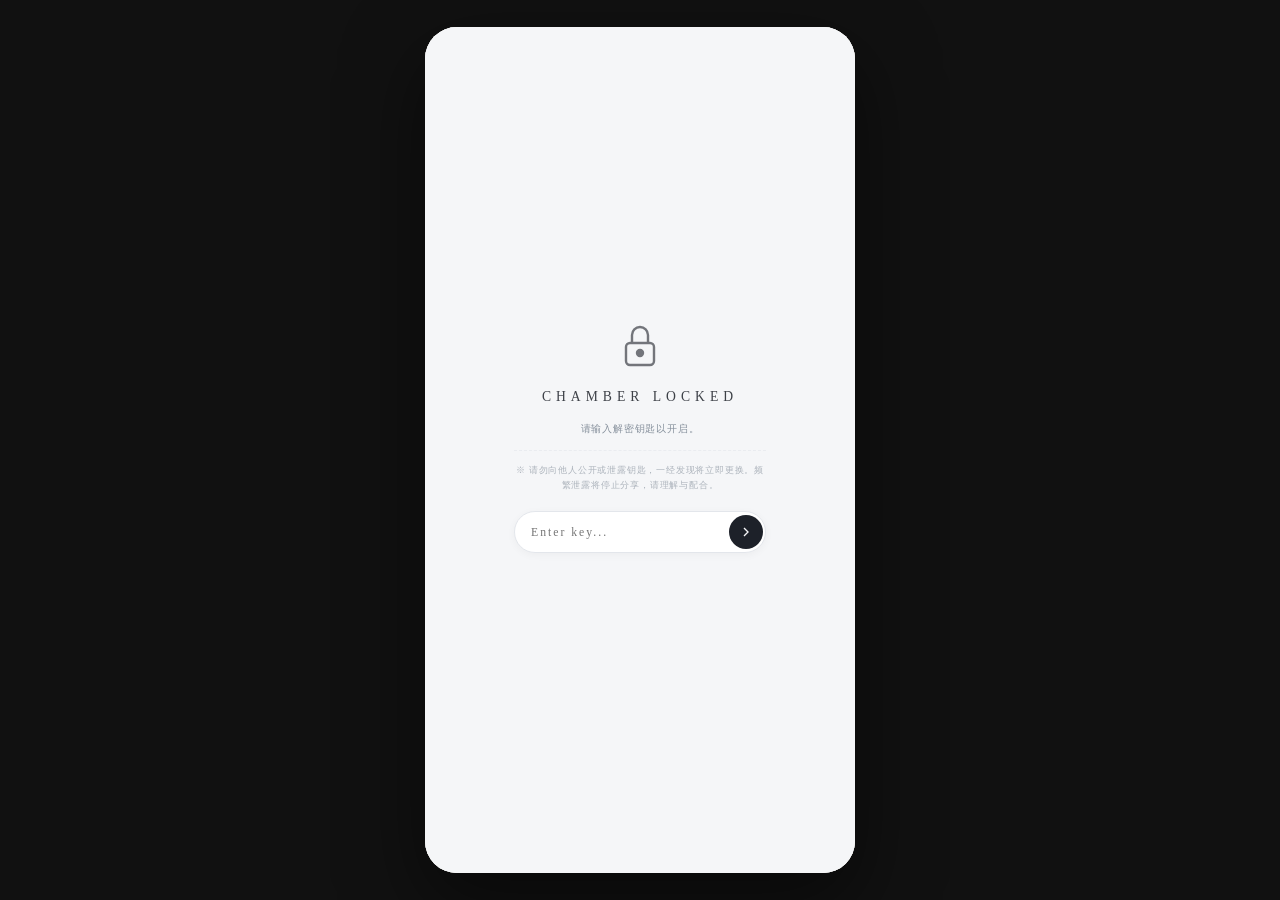
==== index.html @ 920ffcbd "update: 留言板重构为「帖子+评论」两层 / 组字数字槽位与句首虚词 / 电脑端限宽布局 / 修复 stickers 备份链路 留言板（app.js） - msgs 数据模型改为 { 帖 + c" ====
<!DOCTYPE html>
<html lang="zh">
<head>
<meta charset="UTF-8">
<meta name="viewport" content="width=device-width,initial-scale=1,maximum-scale=1,user-scalable=no,viewport-fit=cover,interactive-widget=resizes-content">
<title>幸逢</title>
<meta name="apple-mobile-web-app-capable" content="yes">
<link rel="apple-touch-icon" href="https://i.postimg.cc/281KzSNY/IMG-3531.jpg">
<meta name="apple-mobile-web-app-status-bar-style" content="black-translucent">
<link rel="stylesheet" href="style.css">
<!-- 用户自定义样式注入点：必须在 style.css 之后加载，
     否则同等优先级（同样带 !important）的声明会因为源码顺序在前而被
     style.css 中后出现的内置规则覆盖，导致"明明设置了气泡却看不出变化" -->
<style id="user-font"></style>
<style id="user-bubble"></style>
<style id="user-chat-css"></style>
<style id="user-home-css"></style>
<!-- 密码状态极速检测脚本 -->
<script>
  (function() {
    if (localStorage.getItem("sc_authed") === "true") {
      document.documentElement.classList.add("is-authenticated");
    }
  })();
</script>
</head>
<body>

<div class="viewport" id="vp">
<!-- ══ Lock Screen Gate 密码锁屏 ══ -->
<div id="lockScreen" class="lock-screen">
  <div class="lock-container">
    <div class="lock-icon">
      <svg viewBox="0 0 24 24" width="48" height="48" fill="none" stroke="currentColor" stroke-width="1.2">
        <rect x="5" y="11" width="14" height="11" rx="2" ry="2" />
        <path d="M12 11V7a4 4 0 0 0-8 0v4" transform="translate(4, 0)" />
        <circle cx="12" cy="16" r="1.5" fill="currentColor"/>
      </svg>
    </div>
    <div class="lock-title">CHAMBER LOCKED</div>
    <div class="lock-desc">
      请输入解密钥匙以开启。
      <span class="warning-text">※ 请勿向他人公开或泄露钥匙，一经发现将立即更换。频繁泄露将停止分享，请理解与配合。</span>
    </div>
    <div class="lock-input-wrap">
      <input type="password" id="lockInput" class="lock-input" placeholder="Enter key..." onkeydown="if(event.key==='Enter')checkLock()">
      <button class="lock-btn-submit" onclick="checkLock()">
        <svg viewBox="0 0 24 24" width="16" height="16" fill="none" stroke="currentColor" stroke-width="2">
          <polyline points="9 18 15 12 9 6"/>
        </svg>
      </button>
    </div>
    <div id="lockError" class="lock-error"></div>
  </div>
</div>
  <!-- ══ Welcome ══ -->
 <div id="welcome">
  <div class="w-canvas">
    <canvas id="wCanvas"></canvas>
  </div>
  <div class="w-center">
    <div class="w-emblem">
      <svg class="w-ring r1" viewBox="0 0 200 200">
        <circle cx="100" cy="100" r="90" fill="none" stroke="currentColor" stroke-width=".8" stroke-dasharray="4 8"/>
      </svg>
      <svg class="w-ring r2" viewBox="0 0 200 200">
        <circle cx="100" cy="100" r="70" fill="none" stroke="currentColor" stroke-width=".5" stroke-dasharray="2 6"/>
      </svg>
      <svg class="w-ring r3" viewBox="0 0 200 200">
        <circle cx="100" cy="100" r="48" fill="none" stroke="currentColor" stroke-width="1.2"/>
      </svg>
      <div class="w-core">
        <div class="w-core-inner"></div>
      </div>
    </div>

    <!-- 排版主区 -->
    <div class="w-typo-stage" id="wTypoStage">
      <!-- JS 动态生成字符 -->
    </div>

    <!-- 副文 -->
    <div class="w-text" id="wText"></div>

    <!-- kept for syncUI compat -->
    <div class="w-title" id="wTitle" style="display:none"></div>
  </div>
  <div class="w-tap">
    <span></span><span></span><span></span>
  </div>
</div>

  <!-- ══ Layout 1 ══ -->
  <div class="home" id="homeL1">
      <div class="home-bg-layer" id="homeBgLayer"></div>
    <div class="home-scroll">
      <div class="l1">

        <!-- Profile -->
        <div class="card l1-profile" style="grid-column:span 6;">
  <img class="av ph" data-img="selfAvatar" src="">
  <div class="profile-info">
    <div class="nm editable" data-key="l1_name" placeholder="未定义"></div>
    <div class="lo">
      <svg viewBox="0 0 24 24" width="9" height="9" fill="none" stroke="currentColor" stroke-width="2"><path d="M21 10c0 7-9 13-9 13s-9-6-9-13a9 9 0 0 1 18 0z"/><circle cx="12" cy="10" r="3"/></svg>
      <span class="editable" data-key="l1_loc" placeholder="未定义"></span>
    </div>
  </div>
  <div class="profile-stats">
    <div class="ps-item"><b class="editable" data-key="l1_stat1_n" placeholder="0"></b><span class="editable" data-key="l1_stat1_l" placeholder="—"></span></div>
    <div class="ps-div"></div>
    <div class="ps-item"><b class="editable" data-key="l1_stat2_n" placeholder="0"></b><span class="editable" data-key="l1_stat2_l" placeholder="—"></span></div>
  </div>
</div>

        <!-- Anniversary · 无边框无背景，头像放大 -->
        <div class="anni-wrap" style="grid-column:span 3;">
          <div class="anni-bubble editable" data-key="anni_label" placeholder="未定义" onclick="event.stopPropagation();openAnniEdit();">未定义</div>
          <div class="anni-avpair">
  <img class="aav ph" data-img="oppAvatar" src="">
  <img class="aav ph" data-img="selfAvatar" src="">
</div>
          <div class="anni-counter" id="anniDaysMain" onclick="openAnniEdit()">0</div>
          <div class="anni-unit">天</div>
        </div>

        <!-- Staggered photos · 两张交错，上小下大 -->
        <div class="stagger-photos" style="grid-column:span 3;">
         <img class="sp-back ph" data-img="l1_p2" src="">
<img class="sp-front ph" data-img="l1_p1" src="">
        </div>

        <!-- Music -->
        <div class="music-card" id="musicCard" style="grid-column:span 6;">
          <img class="m-cover ph" data-img="music_cover" src="">
          <div class="m-info">
            <div class="m-title editable" data-key="l1_song" placeholder="未定义"></div>
            <div class="m-sub editable" data-key="l1_artist" placeholder="未定义"></div>
          </div>
          <div class="m-right">
            <div class="m-lrc-line" id="mCardLrcText"></div>
            <div class="m-eq" id="musicEq"><span></span><span></span><span></span><span></span></div>
            <button class="music-next-btn" onclick="musicNext();event.stopPropagation()" title="下一首">
              <svg viewBox="0 0 24 24" width="16" height="16" fill="none" stroke="currentColor" stroke-width="2" stroke-linecap="round" stroke-linejoin="round"><polygon points="4 4 17 12 4 20 4 4"/><line x1="20" y1="5" x2="20" y2="19"/></svg>
            </button>
            <button class="play-btn" id="musicPlay">
              <svg viewBox="0 0 24 24"><g id="playIcon"><polygon points="5 4 21 12 5 20 5 4" fill="currentColor"/></g></svg>
            </button>
          </div>
        </div>
        <div class="aes-card" data-comp="aes-card">
          <div class="aes-head">
            <div class="aes-head-l">
              <div class="aes-av-wrap">
                <img class="aes-av ph" data-img="selfAvatar" src="">
              </div>
              <div class="aes-info">
                <div class="aes-name editable" data-key="aes_name" data-placeholder="昵称"></div>
                <div class="aes-sub editable" data-key="aes_sub" data-placeholder="副文"></div>
              </div>
            </div>
            <div class="aes-dots"><span></span><span></span><span></span></div>
          </div>

          <div class="aes-body">
            <!-- 左侧文字列 -->
            <div class="aes-side aes-side-l">
              <div class="aes-lbl editable" data-key="aes_tag" data-placeholder="标签"></div>
              <div class="aes-quote editable" data-key="aes_tags" data-placeholder="文案"></div>
              <div class="aes-caption editable" data-key="aes_f1" data-placeholder="注脚"></div>
            </div>

            <!-- 中央圆形图片 -->
            <div class="aes-media-center">
              <div class="aes-circle-wrap">
                <img class="aes-main ph" data-img="aes_main" src="">
                <div class="aes-heart">
                  <svg width="13" height="12" viewBox="0 0 24 22" fill="currentColor">
                    <path d="M12 21.35l-1.45-1.32C5.4 15.36 2 12.28 2 8.5 2 5.42 4.42 3 7.5 3c1.74 0 3.41.81 4.5 2.09C13.09 3.81 14.76 3 16.5 3 19.58 3 22 5.42 22 8.5c0 3.78-3.4 6.86-8.55 11.54L12 21.35z"/>
                  </svg>
                </div>
              </div>
            </div>

            <!-- 右侧文字列 -->
            <div class="aes-side aes-side-r">
              <div class="aes-lbl aes-lbl-r editable" data-key="aes_r_lbl" data-placeholder="标签"></div>
              <div class="aes-headline editable" data-key="aes_title" data-placeholder="标题"></div>
              <div class="aes-caption aes-caption-r editable" data-key="aes_f2" data-placeholder="·"></div>
            </div>
          </div>
        </div>

        <!-- Polaroid strip · 无爱心 -->
        <div class="polaroid-strip" style="grid-column:span 6;">
          <div class="polaroid-row">
            <div class="polaroid-card p1"><img class="ph" data-img="polar1" src=""></div>
<div class="polaroid-card p2"><img class="ph" data-img="polar2" src=""></div>
<div class="polaroid-card p3"><img class="ph" data-img="polar3" src=""></div>
<div class="polaroid-card p4"><img class="ph" data-img="polar4" src=""></div>
          </div>
        </div>

      </div>
    </div>
    <div class="dock-wrap">
      <div class="home-typing-bar" id="homeTypingBar">
        <span class="htb-wave"><i></i><i></i><i></i><i></i><i></i></span>
        <span class="htb-text" id="homeTypingText">正在输入</span>
      </div>
      <div class="dock" id="dockL1"></div>
    </div>
  </div>

  <!-- ══ Layout 2 ══ -->
  <div class="home" id="homeL2">
      <div class="home-bg-layer" id="homeBgLayerL2"></div>
    <div class="home-scroll">
      <div class="l2">

        <!-- Cover + avatar -->
        <div class="l2-cover-wrap">
          <img class="l2-cover ph" data-img="l2_cover" src="">
        </div>
        <div class="l2-avwrap">
          <img class="l2-av ph" data-img="selfAvatar" src="">
        </div>

        <!-- Info -->
        <div class="l2-info">
          <div class="t editable" data-key="l2_name" placeholder="未定义"></div>
          <div class="s editable block" data-key="l2_bio" placeholder="未定义"></div>
        </div>

        <!-- Stats -->
        <div class="l2-stats">
          <div class="it">
            <div class="n editable" data-key="l2_s1" placeholder="0"></div>
            <div class="l editable" data-key="l2_lbl1" placeholder="未定义"></div>
          </div>
          <div class="stat-sep"></div>
          <div class="it">
            <div class="n editable" data-key="l2_s2" placeholder="0"></div>
            <div class="l editable" data-key="l2_lbl2" placeholder="未定义"></div>
          </div>
          <div class="stat-sep"></div>
          <div class="it">
            <div class="n editable" data-key="l2_s3" placeholder="0"></div>
            <div class="l editable" data-key="l2_lbl3" placeholder="未定义"></div>
          </div>
        </div>

        <!-- Search -->
        <div class="l2-search">
          <svg viewBox="0 0 24 24" width="12" height="12" fill="none" stroke="currentColor" stroke-width="2"><circle cx="11" cy="11" r="8"/><line x1="21" y1="21" x2="16.65" y2="16.65"/></svg>
          <span class="editable" data-key="l2_search" placeholder="未定义"></span>
        </div>

        <!-- Bubble + image duo -->
        <div class="l2-duo-grid">
          <div class="l2-duo-left">
            <div class="dl-bubble-wrapper left">
              <img class="miniav ph" data-img="selfAvatar" src="">
              <div class="dl-bubble"><span class="dl-text editable" data-key="l2_bub1" placeholder="未定义"></span></div>
            </div>
            <div class="dl-bubble-wrapper right">
              <img class="miniav ph" data-img="oppAvatar" src="">
              <div class="dl-bubble"><span class="dl-text editable" data-key="l2_bub2" placeholder="未定义"></span></div>
            </div>
          </div>
          <div class="l2-duo-right">
            <img class="ph" data-img="l2_duo" src="">
          </div>
        </div>

        <!-- Post · 无顶部空白 -->
        <div class="l2-post">
          <div class="l2-post-head">
            <div class="pname-wrap">
              <div class="pname editable" data-key="l2_p1_name" placeholder="未定义"></div>
              <div class="ptime editable" data-key="l2_p1_time" placeholder="未定义"></div>
            </div>
          </div>
          <div class="l2-post-divider"></div>
          <div class="l2-post-body editable block" data-key="l2_p1_body" placeholder="未定义"></div>
          <div class="l2-post-footer">
            <span>
              <svg viewBox="0 0 24 24" width="11" height="11" fill="none" stroke="currentColor" stroke-width="1.8"><path d="M20.84 4.61a5.5 5.5 0 0 0-7.78 0L12 5.67l-1.06-1.06a5.5 5.5 0 0 0-7.78 7.78l1.06 1.06L12 21.23l7.78-7.78 1.06-1.06a5.5 5.5 0 0 0 0-7.78z"/></svg>
              <span class="editable" data-key="l2_p1_like" placeholder="0"></span>
            </span>
            <span>
              <svg viewBox="0 0 24 24" width="11" height="11" fill="none" stroke="currentColor" stroke-width="1.8"><path d="M21 15a2 2 0 0 1-2 2H7l-4 4V5a2 2 0 0 1 2-2h14a2 2 0 0 1 2 2z"/></svg>
              <span class="editable" data-key="l2_p1_cmt" placeholder="0"></span>
            </span>
          </div>
          <div class="l2-post-comment">
  <div class="cmt-av-wrap">
    <img class="cmt-av ph" data-img="oppAvatar" src="">
    <div class="cmt-av-sub editable" data-key="l2_p1_cmt2_role" placeholder="读者"></div>
  </div>
  <div class="cmt-body">
    <div class="cmt-name editable" data-key="l2_p1_cmt2_name" placeholder="未定义"></div>
    <div class="cmt-text editable" data-key="l2_p1_cmt2_body" placeholder="未定义"></div>
  </div>
</div>
        </div>

      </div>
    </div>
    <div class="dock-wrap"><div class="dock" id="dockL2"></div></div>
  </div>

  <!-- ══ CHAT APP ══ -->
  <div class="app" id="chatApp" data-chat-style="1" data-hasbg="0">
    <div class="chat-bg-layer" id="chatBgLayer"></div>

    <div class="chat-head head-style-1">
      <div class="back" onclick="closeApp('chatApp')">
        <svg viewBox="0 0 24 24" fill="none" stroke="currentColor" stroke-width="2" stroke-linecap="round"><polyline points="15 18 9 12 15 6"/></svg>
      </div>
      <div class="chat-head-info">
        <img class="av ph" data-img="oppAvatar" src="">
        <div class="meta">
          <div class="n editable" data-key="opp_name" placeholder="未定义"></div>
          <div class="s editable" data-key="opp_bio" placeholder="未定义"></div>
        </div>
      </div>
      <div class="chat-head-tools">
      </div>
    </div>

    <div class="chat-head head-style-2 hidden">
      <div class="h2-top">
        <button class="style-back-btn" onclick="closeApp('chatApp')">
          <svg viewBox="0 0 24 24" fill="none" stroke="currentColor" stroke-width="2.4" stroke-linecap="round"><polyline points="15 18 9 12 15 6"/></svg>
        </button>
        <div class="h2-tools">
        </div>
      </div>
      <div class="h2-center">
        <div class="h2-center-side left">
          <div class="h2-name editable" data-key="opp_name" placeholder="彼"></div>
          <div class="h2-tag editable" data-key="style2_sub" placeholder="未定义"></div>
        </div>
        <div class="h2-avatar-pair">
          <img class="h2-avatar ph" data-img="oppAvatar" src="">
          <img class="h2-avatar ph" data-img="selfAvatar" src="">
          <div class="h2-heart-badge">♡</div>
        </div>
        <div class="h2-center-side right">
          <div class="h2-name editable" data-key="l1_name" placeholder="我"></div>
          <div class="h2-tag editable" data-key="style2_tag" placeholder="未定义"></div>
        </div>
      </div>
    </div>

    <div class="chat-head head-style-3 hidden">
      <div class="h3-top">
        <button class="style-back-btn" onclick="closeApp('chatApp')">
          <svg viewBox="0 0 24 24" fill="none" stroke="currentColor" stroke-width="2.4" stroke-linecap="round"><polyline points="15 18 9 12 15 6"/></svg>
        </button>
        <div class="h2-tools">
        </div>
      </div>
      <div class="h3-avpair-row">
        <div class="h3-bubble left editable" data-key="style3_b1" placeholder="未定义"></div>
        <div class="h3-mid-avatar-container">
          <div class="h3-pair">
            <img class="ph" data-img="oppAvatar" src="">
            <img class="ph" data-img="selfAvatar" src="">
          </div>
        </div>
        <div class="h3-bubble right editable" data-key="style3_b2" placeholder="未定义"></div>
      </div>
      <div class="h3-divider">
        <div class="h3-div-line"></div>
        <div class="h3-sub editable" data-key="style3_sub" placeholder="未定义"></div>
        <div class="h3-div-line"></div>
      </div>
    </div>

    <div class="chat-head head-style-4 hidden">
      <div class="h4-top-bar">
        <button class="style-back-btn" onclick="closeApp('chatApp')">
          <svg viewBox="0 0 24 24" fill="none" stroke="currentColor" stroke-width="2.4" stroke-linecap="round"><polyline points="15 18 9 12 15 6"/></svg>
        </button>
        <div class="h4-dual-tag">
          <span class="seg a editable" data-key="style4_t1" placeholder="未定义"></span>
          <span class="seg b editable" data-key="style4_t2" placeholder="未定义"></span>
        </div>
        <div class="h2-tools">
        </div>
      </div>
      <div class="h4-row">
        <div class="h4-square"><img class="ph" data-img="oppAvatar" src=""></div>
        <div class="h4-text-area">
          <div class="h4-stamp editable" data-key="style4_stamp" placeholder="未定义"></div>
          <div class="h4-title editable" data-key="style4_title" placeholder="未定义"></div>
          <div class="h4-sub editable" data-key="style4_sub" placeholder="未定义"></div>
        </div>
      </div>
      <div class="h4-rule"></div>
    </div>

    <div class="search-pane" id="searchPane">
      <input id="chatSearch" placeholder="…" oninput="doSearchChat()">
      <div class="res" id="searchRes"></div>
    </div>

    <div class="chat-flow" id="chatFlow"></div>

    <div class="scroll-bot" id="scrollBot" onclick="scrollChatBottom()">
      <svg viewBox="0 0 24 24" fill="none" stroke="currentColor" stroke-width="2" stroke-linecap="round"><polyline points="6 9 12 15 18 9"/></svg>
      <span class="unread hidden" id="unreadBadge"></span>
    </div>

    <div class="ctx-menu" id="ctxMenu">
        <div class="ctx-item" id="ctxTTS">
        <svg viewBox="0 0 24 24" fill="none" stroke="currentColor" stroke-width="1.6" stroke-linecap="round"><path d="M12 1a3 3 0 0 0-3 3v8a3 3 0 0 0 6 0V4a3 3 0 0 0-3-3z"/><path d="M19 10v2a7 7 0 0 1-14 0v-2"/></svg>播放语音
      </div>
      <div class="ctx-item" id="ctxQuote">
        <svg viewBox="0 0 24 24" fill="none" stroke="currentColor" stroke-width="1.6" stroke-linecap="round"><path d="M21 15a2 2 0 0 1-2 2H7l-4 4V5a2 2 0 0 1 2-2h14a2 2 0 0 1 2 2z"/></svg>引用
      </div>
      <div class="ctx-item" id="ctxSearch">
        <svg viewBox="0 0 24 24" fill="none" stroke="currentColor" stroke-width="2" stroke-linecap="round" stroke-linejoin="round">
          <circle cx="11" cy="11" r="7"/><line x1="21" y1="21" x2="16.5" y2="16.5"/>
        </svg>
        搜索
      </div>
      <div class="ctx-item" id="ctxAddCard">
        <svg viewBox="0 0 24 24" fill="none" stroke="currentColor" stroke-width="2" stroke-linecap="round" stroke-linejoin="round">
          <rect x="3" y="4" width="18" height="16" rx="2"/><line x1="12" y1="9" x2="12" y2="15"/><line x1="9" y1="12" x2="15" y2="12"/>
        </svg>
        加入字卡
      </div>      
      <div class="ctx-item danger" id="ctxDel">
        <svg viewBox="0 0 24 24" fill="none" stroke="currentColor" stroke-width="1.6" stroke-linecap="round"><polyline points="3 6 5 6 21 6"/><path d="M19 6v14a2 2 0 0 1-2 2H7a2 2 0 0 1-2-2V6m3 0V4a1 1 0 0 1 1-1h4a1 1 0 0 1 1 1v2"/></svg>删除
      </div>
    </div>

    <div class="quote-preview" id="quotePreview">
      <div class="qp-line"></div>
      <img class="qp-thumb" id="qpThumb" alt="">
      <div class="qp-info">
        <div class="qp-from" id="qpFrom"></div>
        <div class="qp-text" id="qpText"></div>
      </div>
      <div class="qp-x" onclick="clearPendingQuote()">
        <svg viewBox="0 0 24 24" fill="none" stroke="currentColor" stroke-width="2.5"><line x1="18" y1="6" x2="6" y2="18"/><line x1="6" y1="6" x2="18" y2="18"/></svg>
      </div>
    </div>

    <div class="sticker-picker" id="stickerPicker">
      <div class="sp-head">
        <span class="sp-title">表情包</span>
        <span class="sp-manage" onclick="gotoStickerLibrary()">管理</span>
      </div>
      <div class="sp-grid" id="spGrid"></div>
    </div>

    <div class="chat-input input-style-1">
      <button class="in-btn speak" onclick="triggerSpeak()">
        <svg viewBox="0 0 24 24" fill="none" stroke="currentColor" stroke-width="1.8" stroke-linecap="round"><path d="M12 1a3 3 0 0 0-3 3v8a3 3 0 0 0 6 0V4a3 3 0 0 0-3-3z"/><path d="M19 10v2a7 7 0 0 1-14 0v-2"/><line x1="12" y1="19" x2="12" y2="23"/><line x1="8" y1="23" x2="16" y2="23"/></svg>
      </button>
      <input class="in-field msg-in" placeholder="" onkeydown="if(event.key==='Enter')sendMsg()">
      <button class="in-btn sticker" onclick="toggleStickerPicker()">
        <svg viewBox="0 0 24 24" fill="none" stroke="currentColor" stroke-width="1.6" stroke-linecap="round"><circle cx="12" cy="12" r="9"/><circle cx="8.6" cy="9.6" r=".9" fill="currentColor" stroke="none"/><circle cx="15.4" cy="9.6" r=".9" fill="currentColor" stroke="none"/><path d="M7.5 14.2c1 1.8 2.8 2.8 4.5 2.8s3.5-1 4.5-2.8"/></svg>
      </button>
      <button class="in-btn img" onclick="triggerImageSend()" title="发送图片">
        <svg viewBox="0 0 24 24" fill="none" stroke="currentColor" stroke-width="1.6" stroke-linecap="round"><rect x="3" y="5" width="18" height="14" rx="2"/><circle cx="8.5" cy="10.5" r="1.5"/><path d="M3 17l5-5 4 4 3-3 6 6"/></svg>
      </button>
      <button class="in-btn send" onclick="sendMsg()">
        <svg viewBox="0 0 24 24" fill="none" stroke="currentColor" stroke-width="1.8" stroke-linecap="round"><line x1="22" y1="2" x2="11" y2="13"/><polygon points="22 2 15 22 11 13 2 9 22 2" fill="currentColor"/></svg>
      </button>
    </div>

    <div class="chat-input input-style-2 hidden">
      <div class="i2-input-row">
        <button class="i2-speak-btn" onclick="triggerSpeak()">
          <svg viewBox="0 0 24 24" fill="none" stroke="currentColor" stroke-width="1.6" stroke-linecap="round"><path d="M12 1a3 3 0 0 0-3 3v8a3 3 0 0 0 6 0V4a3 3 0 0 0-3-3z"/><path d="M19 10v2a7 7 0 0 1-14 0v-2"/><line x1="12" y1="19" x2="12" y2="23"/></svg>
        </button>
        <input class="i2-field msg-in" placeholder="" onkeydown="if(event.key==='Enter')sendMsg()">
        <button class="i2-sticker-btn" onclick="toggleStickerPicker()">
          <svg viewBox="0 0 24 24" fill="none" stroke="currentColor" stroke-width="1.6" stroke-linecap="round"><circle cx="12" cy="12" r="9"/><circle cx="8.6" cy="9.6" r=".9" fill="currentColor" stroke="none"/><circle cx="15.4" cy="9.6" r=".9" fill="currentColor" stroke="none"/><path d="M7.5 14.2c1 1.8 2.8 2.8 4.5 2.8s3.5-1 4.5-2.8"/></svg>
        </button>
        <button class="i2-img-btn" onclick="triggerImageSend()" title="发送图片">
          <svg viewBox="0 0 24 24" fill="none" stroke="currentColor" stroke-width="1.6" stroke-linecap="round"><rect x="3" y="5" width="18" height="14" rx="2"/><circle cx="8.5" cy="10.5" r="1.5"/><path d="M3 17l5-5 4 4 3-3 6 6"/></svg>
        </button>
        <button class="i2-send" onclick="sendMsg()">
          <svg viewBox="0 0 24 24" fill="none" stroke="currentColor" stroke-width="1.8" stroke-linecap="round"><line x1="22" y1="2" x2="11" y2="13"/><polygon points="22 2 15 22 11 13 2 9 22 2" fill="currentColor"/></svg>
        </button>
      </div>
    </div>

    <div class="chat-input input-style-3 hidden">
      <input class="i3-field msg-in" placeholder="" onkeydown="if(event.key==='Enter')sendMsg()">
      <button class="i3-send alt" onclick="triggerSpeak()">
        <svg viewBox="0 0 24 24" fill="none" stroke="currentColor" stroke-width="1.8" stroke-linecap="round" width="14" height="14"><path d="M12 1a3 3 0 0 0-3 3v8a3 3 0 0 0 6 0V4a3 3 0 0 0-3-3z"/><path d="M19 10v2a7 7 0 0 1-14 0v-2"/></svg>
      </button>
      <button class="i3-send sticker" onclick="toggleStickerPicker()">
        <svg viewBox="0 0 24 24" fill="none" stroke="currentColor" stroke-width="1.6" stroke-linecap="round" width="14" height="14"><circle cx="12" cy="12" r="9"/><circle cx="8.6" cy="9.6" r=".9" fill="currentColor" stroke="none"/><circle cx="15.4" cy="9.6" r=".9" fill="currentColor" stroke="none"/><path d="M7.5 14.2c1 1.8 2.8 2.8 4.5 2.8s3.5-1 4.5-2.8"/></svg>
      </button>
      <button class="i3-send img" onclick="triggerImageSend()" title="发送图片">
        <svg viewBox="0 0 24 24" fill="none" stroke="currentColor" stroke-width="1.6" stroke-linecap="round" width="14" height="14"><rect x="3" y="5" width="18" height="14" rx="2"/><circle cx="8.5" cy="10.5" r="1.5"/><path d="M3 17l5-5 4 4 3-3 6 6"/></svg>
      </button>
      <button class="i3-send" onclick="sendMsg()">
        <svg viewBox="0 0 24 24" width="14" height="14" fill="currentColor"><polygon points="6 4 20 12 6 20 6 4"/></svg>
      </button>
    </div>

    <div class="chat-input input-style-4 hidden">
      <button class="i4-send alt" onclick="triggerSpeak()">
        <svg viewBox="0 0 24 24" fill="none" stroke="currentColor" stroke-width="1.8" stroke-linecap="round" width="14" height="14"><path d="M12 1a3 3 0 0 0-3 3v8a3 3 0 0 0 6 0V4a3 3 0 0 0-3-3z"/><path d="M19 10v2a7 7 0 0 1-14 0v-2"/></svg>
      </button>
      <input class="i4-field msg-in" placeholder="" onkeydown="if(event.key==='Enter')sendMsg()">
      <button class="i4-send sticker" onclick="toggleStickerPicker()">
        <svg viewBox="0 0 24 24" fill="none" stroke="currentColor" stroke-width="1.6" stroke-linecap="round" width="14" height="14"><circle cx="12" cy="12" r="9"/><circle cx="8.6" cy="9.6" r=".9" fill="currentColor" stroke="none"/><circle cx="15.4" cy="9.6" r=".9" fill="currentColor" stroke="none"/><path d="M7.5 14.2c1 1.8 2.8 2.8 4.5 2.8s3.5-1 4.5-2.8"/></svg>
      </button>
      <button class="i4-send img" onclick="triggerImageSend()" title="发送图片">
        <svg viewBox="0 0 24 24" fill="none" stroke="currentColor" stroke-width="1.6" stroke-linecap="round" width="14" height="14"><rect x="3" y="5" width="18" height="14" rx="2"/><circle cx="8.5" cy="10.5" r="1.5"/><path d="M3 17l5-5 4 4 3-3 6 6"/></svg>
      </button>
      <button class="i4-send" onclick="sendMsg()">
        <svg viewBox="0 0 24 24" fill="none" stroke="currentColor" stroke-width="2" stroke-linecap="round" width="14" height="14"><polyline points="9 18 15 12 9 6"/></svg>
      </button>
    </div>
  </div>

  <!-- ══ CARDS APP ══ -->
  <div class="app" id="cardsApp">
    <div class="app-head">
      <button class="h-btn" onclick="closeApp('cardsApp')">
        <svg viewBox="0 0 24 24" fill="none" stroke="currentColor" stroke-width="1.8" stroke-linecap="round"><polyline points="15 18 9 12 15 6"/></svg>
      </button>
      <span class="t">字卡</span>
      <div style="display:flex;gap:2px;">
        <button class="h-btn batch-toggle-btn" onclick="headerToggleBatch()">
          <svg viewBox="0 0 24 24" width="16" height="16" fill="none" stroke="currentColor" stroke-width="1.5" stroke-linecap="round"><rect x="3" y="5" width="4" height="4" rx="1"/><rect x="3" y="12" width="4" height="4" rx="1"/><line x1="11" y1="7" x2="21" y2="7"/><line x1="11" y1="14" x2="21" y2="14"/></svg>
        </button>
        <button class="h-btn" id="cardsBulkBtn" title="批量导入" onclick="openBulkAdd()">
          <svg viewBox="0 0 24 24" width="16" height="16" fill="none" stroke="currentColor" stroke-width="1.5" stroke-linecap="round"><path d="M4 16v2a2 2 0 0 0 2 2h12a2 2 0 0 0 2-2v-2"/><polyline points="7 10 12 15 17 10"/><line x1="12" y1="15" x2="12" y2="3"/></svg>
        </button>
        <button class="h-btn" id="cardsTxtBtn" onclick="openTxtIO()">
          <svg viewBox="0 0 24 24" width="16" height="16" fill="none" stroke="currentColor" stroke-width="1.5" stroke-linecap="round"><path d="M14 2H6a2 2 0 0 0-2 2v16a2 2 0 0 0 2 2h12a2 2 0 0 0 2-2V8z"/><polyline points="14 2 14 8 20 8"/></svg>
        </button>
        <button class="h-btn" id="cardsCloudBtn" title="云端字卡库" onclick="openCloudCardLibrary()">
          <svg viewBox="0 0 24 24" width="16" height="16" fill="none" stroke="currentColor" stroke-width="1.5" stroke-linecap="round"><circle cx="12" cy="12" r="10"/><path d="M2 12h20"/><path d="M12 2a15.3 15.3 0 0 1 4 10 15.3 15.3 0 0 1-4 10 15.3 15.3 0 0 1-4-10 15.3 15.3 0 0 1 4-10z"/></svg>
        </button>
        <button class="h-btn hidden" id="cardsCloudSkBtn" title="云端表情库" onclick="openCloudStickerLibrary()">
          <svg viewBox="0 0 24 24" width="16" height="16" fill="none" stroke="currentColor" stroke-width="1.5" stroke-linecap="round"><circle cx="12" cy="12" r="10"/><path d="M2 12h20"/><path d="M12 2a15.3 15.3 0 0 1 4 10 15.3 15.3 0 0 1-4 10 15.3 15.3 0 0 1-4-10 15.3 15.3 0 0 1 4-10z"/></svg>
        </button>
        <button class="h-btn" onclick="headerAdd()">
          <svg viewBox="0 0 24 24" width="16" height="16" fill="none" stroke="currentColor" stroke-width="1.8" stroke-linecap="round"><line x1="12" y1="5" x2="12" y2="19"/><line x1="5" y1="12" x2="19" y2="12"/></svg>
        </button>
      </div>
    </div>
    <div class="stab-bar">
      <button class="stab active" data-tab="cards" onclick="switchCardsTab('cards')">字卡</button>
      <button class="stab" data-tab="stickers" onclick="switchCardsTab('stickers')">表情包</button>
    </div>
    <div class="stab-panels-wrap">
      <div class="stab-panel active" id="cstab-cards">
        <div class="cards-toolbar">
          <div class="search-bar">
            <svg viewBox="0 0 24 24" fill="none" stroke="currentColor" stroke-width="1.8" stroke-linecap="round"><circle cx="11" cy="11" r="8"/><line x1="21" y1="21" x2="16.65" y2="16.65"/></svg>
            <input id="cardSearch" placeholder="…" oninput="renderCards()">
          </div>
        </div>
        <div class="deck" id="cardDeck"></div>
        <div class="batch-bar" id="batchBar">
          <span class="cnt" id="batchCnt"></span>
          <button class="bbtn" onclick="batchMove()">移</button>
          <button class="bbtn" onclick="batchShield(true)">屏</button>
          <button class="bbtn" onclick="batchShield(false)">恢</button>
          <button class="bbtn danger" onclick="batchDelete()">删</button>
        </div>
      </div>
      <div class="stab-panel" id="cstab-stickers">
        <div class="sticker-grid" id="stickerGrid"></div>
        <div class="batch-bar" id="stickerBatchBar">
          <span class="cnt" id="stickerBatchCnt"></span>
          <button class="bbtn" onclick="batchShieldStickers(true)">屏</button>
          <button class="bbtn" onclick="batchShieldStickers(false)">恢</button>
          <button class="bbtn danger" onclick="batchDeleteStickers()">删</button>
        </div>
      </div>
    </div>
  </div>

  <!-- ══ STATS APP ══ -->
  <div class="app" id="statsApp">
    <div class="app-head">
      <button class="h-btn" onclick="closeApp('statsApp')">
        <svg viewBox="0 0 24 24" fill="none" stroke="currentColor" stroke-width="1.8" stroke-linecap="round"><polyline points="15 18 9 12 15 6"/></svg>
      </button>
      <span class="t">年鉴</span>
      <button class="h-btn placeholder"></button>
    </div>
    <div class="stab-bar">
      <button class="stab active" data-tab="almanac" onclick="switchStatsTab('almanac')">年鉴</button>
      <button class="stab" data-tab="survey" onclick="switchStatsTab('survey')">问卷</button>
      <button class="stab" data-tab="board" onclick="switchStatsTab('board')">留言板</button>
    </div>
    <div class="stab-panels-wrap">
      <div class="stab-panel active" id="sstab-almanac">
        <div class="deck" id="statsDeck"></div>
      </div>
      <div class="stab-panel" id="sstab-survey">
        <div class="survey-toolbar">
          <button class="pill-btn" onclick="openNewSurvey()">+ 新建问卷</button>
          <button class="pill-btn" onclick="document.getElementById('fpSurvey').click()">导入</button>
        </div>
        <div class="deck" id="surveyDeck"></div>
      </div>
      <div class="stab-panel" id="sstab-board">
        <div class="board-list" id="boardList"></div>
        <div class="board-input">
          <textarea id="boardInput" rows="2" placeholder="发一条留言…"></textarea>
          <button class="board-send" onclick="sendBoardMsg()">发布</button>
        </div>
        <div class="board-detail" id="boardDetail"></div>
      </div>
    </div>
  </div>

  <div class="app" id="settingsApp">
    <div class="app-head">
      <button class="h-btn" onclick="closeApp('settingsApp')">
        <svg viewBox="0 0 24 24" fill="none" stroke="currentColor" stroke-width="1.5" stroke-linecap="round" stroke-linejoin="round"><polyline points="15 18 9 12 15 6"/></svg>
      </button>
      <span class="t">配置</span>
      <button class="h-btn placeholder"><svg viewBox="0 0 24 24"></svg></button>
    </div>

    <!-- Tab bar -->
    <div class="stab-bar">
      <button class="stab active" data-tab="home" onclick="switchStab('home')">主页</button>
      <button class="stab" data-tab="look" onclick="switchStab('look')">外观</button>
      <button class="stab" data-tab="chat" onclick="switchStab('chat')">聊天</button>
      <button class="stab" data-tab="sound" onclick="switchStab('sound')">音频</button>
      <button class="stab" data-tab="data" onclick="switchStab('data')">数据</button>
    </div>

    <!-- ══ Tab panels wrap ══ -->
    <div class="stab-panels-wrap">
    <!-- ══ Tab: 主页 ══ -->
    <div class="stab-panel active" id="stab-home">
      <div class="settings-scroll">

        <!-- 头像 -->
        <div class="sblock">
          <div class="sblock-label">头像</div>
          <div class="sav-row">
            <div class="sav-item" onclick="uploadImg('selfAvatar')">
              <div class="sav-ring"><img data-img="selfAvatar" class="ph sav-img"></div>
              <span>我</span>
            </div>
            <div class="sav-item" onclick="uploadImg('oppAvatar')">
              <div class="sav-ring"><img data-img="oppAvatar" class="ph sav-img"></div>
              <span>彼</span>
            </div>
          </div>
        </div>

        <!-- 布局 -->
        <div class="sblock">
          <div class="sblock-label">布局</div>
          <div class="slayout-switch">
            <div class="slayout-opt" data-v="1" onclick="setLayout(1)">
              <div class="slayout-preview l1p">
                <div class="slp-bar wide"></div>
                <div class="slp-row"><div class="slp-bar"></div><div class="slp-bar"></div></div>
                <div class="slp-bar medium"></div>
              </div>
              <span>Ⅰ</span>
            </div>
            <div class="slayout-opt" data-v="2" onclick="setLayout(2)">
              <div class="slayout-preview l2p">
                <div class="slp-cover"></div>
                <div class="slp-av"></div>
                <div class="slp-bar medium center"></div>
              </div>
              <span>Ⅱ</span>
            </div>
          </div>
        </div>

        <!-- 首页高度 -->
        <div class="sblock">
          <div class="sblock-label">首页高度</div>
          <div class="stoggle-group">
            <div class="stoggle-row">
              <span>适应屏幕（不滚动）</span>
              <div class="sw" id="sw_fitHome" onclick="cfgToggle('fitHome')"><div class="sw-indicator"></div></div>
            </div>
          </div>
        </div>

        <!-- 背景 -->
        <div class="sblock">
          <div class="sblock-label">首页背景</div>
          <div class="sbtn-row">
            <button class="sbtn" onclick="triggerHomeBgPick()">
              <svg viewBox="0 0 24 24" width="13" height="13" fill="none" stroke="currentColor" stroke-width="2" stroke-linecap="round"><path d="M21 15v4a2 2 0 0 1-2 2H5a2 2 0 0 1-2-2v-4"/><polyline points="17 8 12 3 7 8"/><line x1="12" y1="3" x2="12" y2="15"/></svg>
              上传
            </button>
            <button class="sbtn ghost" onclick="resetHomeBg()">
              <svg viewBox="0 0 24 24" width="13" height="13" fill="none" stroke="currentColor" stroke-width="2" stroke-linecap="round"><polyline points="1 4 1 10 7 10"/><path d="M3.51 15a9 9 0 1 0 .49-3.51"/></svg>
              重置
            </button>
          </div>
          <div class="stoggle-group">
            <div class="stoggle-row">
              <span>隐藏美学卡片背景</span>
              <div class="sw" id="sw_hideAesBg" onclick="cfgToggle('hideAesBg')"><div class="sw-indicator"></div></div>
            </div>
            <div class="stoggle-row">
              <span>隐藏拍立得背景</span>
              <div class="sw" id="sw_hidePolarBg" onclick="cfgToggle('hidePolarBg')"><div class="sw-indicator"></div></div>
            </div>
          </div>
        </div>

        <!-- 导航 -->
        <div class="sblock">
          <div class="sblock-label">内容</div>
          <div class="snav-list">
            <div class="snav-item" onclick="openApp('textsApp')">
              <svg viewBox="0 0 24 24" width="14" height="14" fill="none" stroke="currentColor" stroke-width="1.8" stroke-linecap="round"><path d="M14 2H6a2 2 0 0 0-2 2v16a2 2 0 0 0 2 2h12a2 2 0 0 0 2-2V8z"/><polyline points="14 2 14 8 20 8"/><line x1="16" y1="13" x2="8" y2="13"/><line x1="16" y1="17" x2="8" y2="17"/><polyline points="10 9 9 9 8 9"/></svg>
              <span>文案中心</span>
              <svg class="cfg-arrow" viewBox="0 0 24 24" fill="none" stroke="currentColor" stroke-width="1.5" stroke-linecap="round"><polyline points="9 18 15 12 9 6"/></svg>
            </div>
            <div class="snav-item" onclick="openCustomHomeApp()">
              <svg viewBox="0 0 24 24" width="14" height="14" fill="none" stroke="currentColor" stroke-width="1.8" stroke-linecap="round"><rect x="3" y="3" width="18" height="18" rx="3"/><path d="M9 9h6M9 12h6M9 15h4"/></svg>
              <span>自定义主页</span>
              <svg class="cfg-arrow" viewBox="0 0 24 24" fill="none" stroke="currentColor" stroke-width="1.5" stroke-linecap="round"><polyline points="9 18 15 12 9 6"/></svg>
            </div>
          </div>
        </div>

      </div>
    </div>

    <!-- ══ Tab: 外观 ══ -->
    <div class="stab-panel" id="stab-look">
      <div class="settings-scroll">

        <!-- 主题 -->
        <div class="sblock">
          <div class="sblock-label">主题</div>
          <div class="stheme-row">
            <div class="stheme-opt light" data-theme="light" onclick="setTheme('light')">
              <div class="stheme-orb"></div>
              <span>浅色</span>
            </div>
            <div class="stheme-opt dark" data-theme="dark" onclick="setTheme('dark')">
              <div class="stheme-orb"></div>
              <span>深色</span>
            </div>
            <div class="stheme-opt system" data-theme="system" onclick="setTheme('system')">
              <div class="stheme-orb"></div>
              <span>跟随</span>
            </div>
          </div>
        </div>

        <!-- 字号 -->
        <div class="sblock">
          <div class="sblock-label">字号</div>
          <div class="ssize-grid">
            <div class="ssize-item">
              <span class="ssize-label">界面</span>
              <div class="num-stepper">
                <button onclick="setUiFontSize(Math.max(10,cfg.fontSize-1));document.getElementById('fsDisp').innerText=cfg.fontSize;document.getElementById('fsStepper').innerText=cfg.fontSize">−</button>
                <span id="fsDisp">13</span>
                <button onclick="setUiFontSize(Math.min(20,cfg.fontSize+1));document.getElementById('fsDisp').innerText=cfg.fontSize;document.getElementById('fsStepper').innerText=cfg.fontSize">+</button>
              </div>
            </div>
            <div class="ssize-item">
              <span class="ssize-label">聊天</span>
              <div class="num-stepper">
                <button onclick="setChatFontSize(Math.max(10,cfg.chatFontSize-1));document.getElementById('chatFsDisp').innerText=cfg.chatFontSize;document.getElementById('cfsStepper').innerText=cfg.chatFontSize">−</button>
                <span id="chatFsDisp">13</span>
                <button onclick="setChatFontSize(Math.min(20,cfg.chatFontSize+1));document.getElementById('chatFsDisp').innerText=cfg.chatFontSize;document.getElementById('cfsStepper').innerText=cfg.chatFontSize">+</button>
              </div>
            </div>
          </div>
        </div>

        <!-- 导航 -->
        <div class="sblock">
          <div class="sblock-label">更多</div>
          <div class="snav-list">
            <div class="snav-item" onclick="openFontModal()">
              <svg viewBox="0 0 24 24" width="14" height="14" fill="none" stroke="currentColor" stroke-width="1.8" stroke-linecap="round"><polyline points="4 7 4 4 20 4 20 7"/><line x1="9" y1="20" x2="15" y2="20"/><line x1="12" y1="4" x2="12" y2="20"/></svg>
              <span>字体设置</span>
              <svg class="cfg-arrow" viewBox="0 0 24 24" fill="none" stroke="currentColor" stroke-width="1.5" stroke-linecap="round"><polyline points="9 18 15 12 9 6"/></svg>
            </div>
            <div class="snav-item" onclick="openBgCssModal()">
              <svg viewBox="0 0 24 24" width="14" height="14" fill="none" stroke="currentColor" stroke-width="1.8" stroke-linecap="round"><polyline points="16 18 22 12 16 6"/><polyline points="8 6 2 12 8 18"/></svg>
              <span>背景 / CSS</span>
              <svg class="cfg-arrow" viewBox="0 0 24 24" fill="none" stroke="currentColor" stroke-width="1.5" stroke-linecap="round"><polyline points="9 18 15 12 9 6"/></svg>
            </div>
          </div>
        </div>

      </div>
    </div>

    <!-- ══ Tab: 聊天 ══ -->
    <div class="stab-panel" id="stab-chat">
      <div class="settings-scroll">

        <!-- 聊天样式 -->
        <div class="sblock">
          <div class="sblock-label">样式</div>
          <div class="chat-style-grid">
            <div class="cs-card" data-s="1" onclick="setChatStyle(1)">
              <div class="cs-preview p1"><div class="cs-bub r"></div><div class="cs-bub l"></div><div class="cs-bub r sm"></div></div>
              <span>经典</span>
            </div>
            <div class="cs-card" data-s="2" onclick="setChatStyle(2)">
              <div class="cs-preview p2"><div class="cs-bub r cap"></div><div class="cs-bub l cap"></div></div>
              <span>胶囊</span>
            </div>
            <div class="cs-card" data-s="3" onclick="setChatStyle(3)">
              <div class="cs-preview p3"><div class="cs-bub r"></div><div class="cs-bub l"></div></div>
              <span>双向</span>
            </div>
            <div class="cs-card" data-s="4" onclick="setChatStyle(4)">
              <div class="cs-preview p4"><div class="cs-bub diary"></div><div class="cs-bub diary r"></div></div>
              <span>日记</span>
            </div>
          </div>
        </div>

        <!-- 头像大小 -->
        <div class="sblock">
          <div class="sblock-label">头像大小</div>
          <div class="ssize-grid">
            <div class="ssize-item">
              <span class="ssize-label">聊天</span>
              <div class="av-size-tabs">
                <button class="av-size-tab active" data-v="s" onclick="setAvSize('s')">小</button>
                <button class="av-size-tab" data-v="m" onclick="setAvSize('m')">中</button>
                <button class="av-size-tab" data-v="l" onclick="setAvSize('l')">大</button>
              </div>
            </div>
          </div>
        </div>

        <!-- 显示 -->
        <div class="sblock">
          <div class="sblock-label">显示</div>
          <div class="stoggle-group">
            <div class="stoggle-row">
              <span>头像</span>
              <div class="sw" id="sw_showAvatar" onclick="cfgToggle('showAvatar')"><div class="sw-indicator"></div></div>
            </div>
            <div class="stoggle-row">
              <span>对方名称</span>
              <div class="sw" id="sw_showName" onclick="cfgToggle('showName')"><div class="sw-indicator"></div></div>
            </div>
            <div class="stoggle-row">
              <span>我方名称</span>
              <div class="sw" id="sw_showSelfName" onclick="cfgToggle('showSelfName')"><div class="sw-indicator"></div></div>
            </div>
            <div class="stoggle-row">
              <span>时间戳</span>
              <div class="sw" id="sw_showTime" onclick="cfgToggle('showTime')"><div class="sw-indicator"></div></div>
            </div>
            <div class="stoggle-row">
              <span>精确到秒</span>
              <div class="sw" id="sw_showSeconds" onclick="cfgToggle('timeShowSeconds')"><div class="sw-indicator"></div></div>
            </div>
            <div class="stoggle-row">
              <span>对方自定义时间戳</span>
              <div class="sw" id="sw_oppCustomTime" onclick="cfgToggle('oppCustomTime')"><div class="sw-indicator"></div></div>
            </div>
            <div class="stoggle-row">
              <span>我方已读</span>
              <div class="sw" id="sw_showRead" onclick="cfgToggle('showRead')"><div class="sw-indicator"></div></div>
            </div>
            <div class="stoggle-row">
              <span>已读对方</span>
              <div class="sw" id="sw_showSelfRead" onclick="cfgToggle('showSelfRead')"><div class="sw-indicator"></div></div>
            </div>
          </div>
        </div>

        <!-- 行为 -->
        <div class="sblock">
          <div class="sblock-label">行为</div>
          <div class="stoggle-group">
            <div class="stoggle-row">
              <span>已读不回</span>
              <div class="sw" id="sw_ignoreOn" onclick="cfgToggle('ignoreOn')"><div class="sw-indicator"></div></div>
            </div>
            <div class="stoggle-row">
              <span>引用回复</span>
              <div class="sw" id="sw_quoteOn" onclick="cfgToggle('quoteOn')"><div class="sw-indicator"></div></div>
            </div>
            <div class="stoggle-row">
              <span>连句</span>
              <div class="sw" id="sw_sentenceJoin" onclick="cfgToggle('sentenceJoin')"><div class="sw-indicator"></div></div>
            </div>
            <div class="stoggle-row">
              <span>随机推荐歌曲</span>
              <div class="sw" id="sw_songRecOn" onclick="cfgToggle('songRecOn')"><div class="sw-indicator"></div></div>
            </div>
            <div class="stoggle-row">
              <span>歌词取自曲库</span>
              <div class="sw" id="sw_lyricFromCloud" onclick="cfgToggle('lyricFromCloud')"><div class="sw-indicator"></div></div>
            </div>
            <div class="stoggle-row">
              <span>自动繁体译文</span>
              <div class="sw" id="sw_tradTransOn" onclick="cfgToggle('tradTransOn')"><div class="sw-indicator"></div></div>
            </div>
            <div class="sinput-row" style="margin-top:6px;">
              <span class="sinput-label">繁体为主概率</span>
              <div class="range-pair" style="align-items:center;">
                <input class="inp sm" type="range" id="transProb" min="0" max="100" step="10" value="50" oninput="document.getElementById('transProbVal').innerText=this.value+'%';cfgSet('transProb',+this.value)" style="width:100%;">
                <span id="transProbVal" style="min-width:36px;text-align:right;font-size:calc(var(--fs)*.75);color:var(--text-mute);">50%</span>
              </div>
            </div>
            <div class="stoggle-row">
              <span>繁体为主</span>
              <div class="sw" id="sw_tradPrimary" onclick="cfgToggle('tradPrimary')"><div class="sw-indicator"></div></div>
            </div>
            <div class="stoggle-row">
              <span>组字（随机造句）</span>
              <div class="sw" id="sw_recombOn" onclick="cfgToggle('recombOn')"><div class="sw-indicator"></div></div>
            </div>
          </div>
          <div class="snav-list" style="margin-top:8px;">
            <div class="snav-item" onclick="openSepSettings()">
              <span>连句符号设置</span>
              <svg class="cfg-arrow" viewBox="0 0 24 24" fill="none" stroke="currentColor" stroke-width="1.5" stroke-linecap="round"><polyline points="9 18 15 12 9 6"/></svg>
            </div>
            <div class="snav-item" onclick="openRecombSettings()">
              <span>组字设置</span>
              <svg class="cfg-arrow" viewBox="0 0 24 24" fill="none" stroke="currentColor" stroke-width="1.5" stroke-linecap="round"><polyline points="9 18 15 12 9 6"/></svg>
            </div>
          </div>
          <div class="stoggle-group" style="margin-top:8px;">
            <div class="stoggle-row">
              <span>主动发送</span>
              <div class="sw" id="sw_activeSend" onclick="cfgToggle('activeSend')"><div class="sw-indicator"></div></div>
            </div>
          </div>
          <div class="sinput-row" style="margin-top:10px;">
            <span class="sinput-label">回复概率（%）</span>
            <div class="range-pair" style="align-items:center;">
              <input class="inp sm" type="range" id="replyProb" min="0" max="100" step="5" value="60" oninput="document.getElementById('replyProbVal').innerText=this.value+'%';cfgSet('replyProb',+this.value)" style="width:100%;">
              <span id="replyProbVal" style="min-width:36px;text-align:right;font-size:calc(var(--fs)*.75);color:var(--text-mute);">60%</span>
            </div>
          </div>
          <div class="sinput-row" style="margin-top:10px;">
            <span class="sinput-label">回复延迟（秒）</span>
            <div class="range-pair">
              <input class="inp sm" type="number" id="delayMin" min="0" max="60" value="2" onchange="cfgSet('delayMin',+this.value)">
              <span class="range-dash">—</span>
              <input class="inp sm" type="number" id="delayMax" min="0" max="120" value="5" onchange="cfgSet('delayMax',+this.value)">
            </div>
          </div>
          <div class="sinput-row" id="activeIntervalRow">
            <span class="sinput-label">主动间隔（分）</span>
            <div class="range-pair">
              <input class="inp sm" type="number" id="activeMin" min="1" max="1440" value="5" onchange="cfgSet('activeMin',+this.value)">
              <span class="range-dash">—</span>
              <input class="inp sm" type="number" id="activeMax" min="1" max="1440" value="20" onchange="cfgSet('activeMax',+this.value)">
            </div>
          </div>
        </div>

        <!-- 表情包 -->
        <div class="sblock">
          <div class="sblock-label">表情包</div>
          <div class="stoggle-group">
            <div class="stoggle-row">
              <span>对方随机发送表情包</span>
              <div class="sw" id="sw_stickerOn" onclick="cfgToggle('stickerOn')"><div class="sw-indicator"></div></div>
            </div>
          </div>

          <div class="snav-list" style="margin-top:8px;">
            <div class="snav-item" onclick="openApp('cardsApp');switchCardsTab('stickers')">
              <svg viewBox="0 0 24 24" width="14" height="14" fill="none" stroke="currentColor" stroke-width="1.6" stroke-linecap="round"><circle cx="12" cy="12" r="9"/><circle cx="8.6" cy="9.6" r=".9" fill="currentColor" stroke="none"/><circle cx="15.4" cy="9.6" r=".9" fill="currentColor" stroke="none"/><path d="M7.5 14.2c1 1.8 2.8 2.8 4.5 2.8s3.5-1 4.5-2.8"/></svg>
              <span>管理表情包</span>
              <svg class="cfg-arrow" viewBox="0 0 24 24" fill="none" stroke="currentColor" stroke-width="1.5" stroke-linecap="round"><polyline points="9 18 15 12 9 6"/></svg>
            </div>
          </div>
        </div>

        <!-- ⭕ 画作 -->
        <div class="sblock">
          <div class="sblock-label">画作</div>
          <div class="stoggle-group">
            <div class="stoggle-row">
              <span>开启Bot随机画作回复</span>
              <div class="sw" id="sw_painterOn" onclick="cfgToggle('painterOn')"><div class="sw-indicator"></div></div>
            </div>
          </div>
        </div>

        <!-- 群组 -->
        <div class="sblock">
          <div class="sblock-label">群组</div>
          <div class="stoggle-group">
            <div class="stoggle-row">
              <span>群聊模式</span>
              <div class="sw" id="sw_groupMode" onclick="cfgToggle('groupMode')"><div class="sw-indicator"></div></div>
            </div>
          </div>
          <div class="snav-list" style="margin-top:8px;">
            <div class="snav-item" onclick="openApp('groupApp')">
              <svg viewBox="0 0 24 24" width="14" height="14" fill="none" stroke="currentColor" stroke-width="1.8" stroke-linecap="round"><path d="M17 21v-2a4 4 0 0 0-4-4H5a4 4 0 0 0-4 4v2"/><circle cx="9" cy="7" r="4"/><path d="M23 21v-2a4 4 0 0 0-3-3.87M16 3.13a4 4 0 0 1 0 7.75"/></svg>
              <span>成员管理</span>
              <svg class="cfg-arrow" viewBox="0 0 24 24" fill="none" stroke="currentColor" stroke-width="1.5" stroke-linecap="round"><polyline points="9 18 15 12 9 6"/></svg>
            </div>
          </div>
        </div>

      </div>
    </div>

    <!-- ══ Tab: 音频 ══ -->
    <div class="stab-panel" id="stab-sound">
      <div class="settings-scroll">

        <!-- 通知 -->
        <div class="sblock">
          <div class="sblock-label">通知</div>
          <div class="stoggle-group">
            <div class="stoggle-row">
              <span>浮卡</span>
              <div class="sw" id="sw_popupOn" onclick="cfgToggle('popupOn')"><div class="sw-indicator"></div></div>
            </div>
            <div class="stoggle-row">
              <span>系统通知</span>
              <div class="sw" id="sw_notifOn" onclick="toggleNotif()"><div class="sw-indicator"></div></div>
            </div>
            <div class="stoggle-row">
              <span>音效</span>
              <div class="sw" id="sw_soundOn" onclick="cfgToggle('soundOn')"><div class="sw-indicator"></div></div>
            </div>
          </div>
          <div class="snav-list" style="margin-top:8px;">
            <div class="snav-item" style="cursor:default;padding:8px 12px;flex-wrap:wrap;">
              <span style="font-size:calc(var(--fs)*.78);color:var(--text-mute);width:100%;margin-bottom:4px;">音效音量</span>
              <div class="range-pair" style="align-items:center;width:100%;">
                <input class="inp sm" type="range" id="cfg_sfxVolume" min="0" max="100" step="5" value="80" oninput="setSfxVolume(this.value/100);document.getElementById('sfxVolVal').innerText=this.value+'%';saveAll();" style="width:100%;">
                <span id="sfxVolVal" style="min-width:32px;text-align:right;font-size:calc(var(--fs)*.75);color:var(--text-mute);">80%</span>
              </div>
            </div>
          </div>
          <div class="snav-list" style="margin-top:8px;">
            <div class="snav-item" onclick="openSoundModal()">
              <svg viewBox="0 0 24 24" width="14" height="14" fill="none" stroke="currentColor" stroke-width="1.8" stroke-linecap="round"><polygon points="11 5 6 9 2 9 2 15 6 15 11 19 11 5"/><path d="M15.54 8.46a5 5 0 0 1 0 7.07"/></svg>
              <span>音效管理</span>
              <svg class="cfg-arrow" viewBox="0 0 24 24" fill="none" stroke="currentColor" stroke-width="1.5" stroke-linecap="round"><polyline points="9 18 15 12 9 6"/></svg>
            </div>
          </div>
        </div>

        <!-- 音乐 -->
        <div class="sblock">
          <div class="sblock-label">音乐</div>
          <div class="sinput-row">
            <span class="sinput-label">歌曲 URL</span>
            <input class="inp" id="cfg_musicUrl" placeholder="https://…" style="flex:1;min-width:0;text-align:right;font-size:11px;" oninput="cfgSet('musicUrl',this.value.trim())">
          </div>
          <div class="sinput-row" style="border-top:1px solid var(--border);">
            <span class="sinput-label" style="display:flex;align-items:center;gap:5px;">
              <svg viewBox="0 0 24 24" width="13" height="13" fill="none" stroke="currentColor" stroke-width="1.5" stroke-linecap="round"><circle cx="12" cy="12" r="10"/><path d="M2 12h20"/><path d="M12 2a15.3 15.3 0 0 1 4 10 15.3 15.3 0 0 1-4 10 15.3 15.3 0 0 1-4-10 15.3 15.3 0 0 1 4-10z"/></svg>
              云端曲库
            </span>
            <div style="display:flex;gap:6px;flex-shrink:0;">
              <button class="sm-action-btn" onclick="refreshCloudIndex()" title="强制刷新">刷新</button>
              <button class="sm-action-btn" onclick="openCloudMusicLibrary()" style="color:var(--accent,#b04c60);">浏览</button>
            </div>
          </div>
          <div class="sinput-row" id="cloudMusicStatus" style="display:none;border-top:1px solid var(--border);font-size:calc(var(--fs)*.72);color:var(--text-mute);padding:6px 14px;"></div>
        </div>

        <!-- TTS -->
        <div class="sblock">
          <div class="sblock-label">语音合成 TTS</div>
          <div class="stoggle-group">
            <div class="stoggle-row">
              <span>自动朗读</span>
              <div class="sw" id="sw_autoTTS_adv" onclick="cfgToggle('autoTTS')"><div class="sw-indicator"></div></div>
            </div>
            <div class="stoggle-row">
              <span>持久缓存</span>
              <div class="sw" id="sw_ttsPersist" onclick="cfgToggle('ttsPersist')"><div class="sw-indicator"></div></div>
            </div>
          </div>
          <div class="sinput-stack">
            <div class="sinput-row">
              <span class="sinput-label">API 地址</span>
              <input class="inp" id="cfg_ttsUrl" placeholder="https://api.minimax.chat/v1/t2a_v2" style="flex:1;min-width:0;text-align:right;font-size:10px;" oninput="cfgSet('ttsUrl',this.value.trim())">
            </div>
            <div class="sinput-row">
              <span class="sinput-label">API 密钥</span>
              <input class="inp" type="password" id="cfg_ttsKey" placeholder="Bearer Token" style="flex:1;min-width:0;text-align:right;" oninput="cfgSet('ttsKey',this.value.trim())">
            </div>
            <div class="sinput-row">
              <span class="sinput-label">Group ID</span>
              <input class="inp" id="cfg_ttsGroupId" placeholder="部分老账号必填" style="flex:1;min-width:0;text-align:right;" oninput="cfgSet('ttsGroupId',this.value.trim())">
            </div>
            <div class="sinput-row">
              <span class="sinput-label">模型</span>
              <input class="inp" id="cfg_ttsModel" placeholder="speech-01-turbo" style="flex:1;min-width:0;text-align:right;" oninput="cfgSet('ttsModel',this.value.trim())">
            </div>
            <div class="sinput-row">
              <span class="sinput-label">音色 ID</span>
              <input class="inp" id="cfg_ttsVoice" placeholder="male-qn-qingse" style="flex:1;min-width:0;text-align:right;" oninput="cfgSet('ttsVoice',this.value.trim())">
            </div>
            <div class="sinput-row">
              <span class="sinput-label">语气</span>
              <input class="inp" id="cfg_ttsPrompt" placeholder="温柔、撒娇、小声" style="flex:1;min-width:0;text-align:right;" oninput="cfgSet('ttsPrompt',this.value.trim())">
            </div>
            <div class="sinput-row">
              <span class="sinput-label">语速</span>
              <input class="inp sm" type="number" step="0.1" id="cfg_ttsSpeed" placeholder="1.0" style="width:64px;" oninput="cfgSet('ttsSpeed',parseFloat(this.value)||1)">
            </div>
            <div class="sinput-row">
              <span class="sinput-label">音量</span>
              <input class="inp sm" type="number" step="0.1" id="cfg_ttsVol" placeholder="1.0" style="width:64px;" oninput="cfgSet('ttsVol',parseFloat(this.value)||1)">
            </div>
          </div>
          <div class="stts-test">
            <input class="inp stts-input" id="cfg_ttsTestText" placeholder="输入想听的句子…" value="你好，很高兴遇见你。">
            <button class="sbtn" onclick="testMiniMaxTTS()">播放试听</button>
          </div>
        </div>

      </div>
    </div>

    <!-- ══ Tab: 数据 ══ -->
    <div class="stab-panel" id="stab-data">
      <div class="settings-scroll">

        <div class="sblock">
          <div class="sblock-label">备份</div>
          <div class="snav-list">
            <div class="snav-item" onclick="openBackup()">
              <svg viewBox="0 0 24 24" width="14" height="14" fill="none" stroke="currentColor" stroke-width="1.8" stroke-linecap="round"><path d="M21 15v4a2 2 0 0 1-2 2H5a2 2 0 0 1-2-2v-4"/><polyline points="7 10 12 15 17 10"/><line x1="12" y1="15" x2="12" y2="3"/></svg>
              <span>导入 / 导出</span>
              <svg class="cfg-arrow" viewBox="0 0 24 24" fill="none" stroke="currentColor" stroke-width="1.5" stroke-linecap="round"><polyline points="9 18 15 12 9 6"/></svg>
            </div>
          </div>
        </div>

        <div class="sblock">
          <div class="sblock-label">存储管理</div>
          <div class="snav-list">
            <div class="snav-item" onclick="showStorageInfo()">
              <svg viewBox="0 0 24 24" width="14" height="14" fill="none" stroke="currentColor" stroke-width="1.8" stroke-linecap="round"><ellipse cx="12" cy="5" rx="9" ry="3"/><path d="M21 12c0 1.66-4 3-9 3s-9-1.34-9-3"/><path d="M3 5v14c0 1.66 4 3 9 3s9-1.34 9-3V5"/></svg>
              <span>查看存储用量</span>
              <svg class="cfg-arrow" viewBox="0 0 24 24" fill="none" stroke="currentColor" stroke-width="1.5" stroke-linecap="round"><polyline points="9 18 15 12 9 6"/></svg>
            </div>
            <div class="snav-item" onclick="trimOldChats()">
              <svg viewBox="0 0 24 24" width="14" height="14" fill="none" stroke="currentColor" stroke-width="1.8" stroke-linecap="round"><path d="M13 2L3 14h9l-1 8 10-12h-9l1-8z"/></svg>
              <span>保留最近2000条聊天</span>
              <svg class="cfg-arrow" viewBox="0 0 24 24" fill="none" stroke="currentColor" stroke-width="1.5" stroke-linecap="round"><polyline points="9 18 15 12 9 6"/></svg>
            </div>
            <div class="snav-item" onclick="clearTTSCache()">
              <svg viewBox="0 0 24 24" width="14" height="14" fill="none" stroke="currentColor" stroke-width="1.8" stroke-linecap="round"><polygon points="11 5 6 9 2 9 2 15 6 15 11 19 11 5"/><path d="M15.54 8.46a5 5 0 0 1 0 7.07"/><path d="M19.07 4.93a10 10 0 0 1 0 14.14"/></svg>
              <span>清除TTS语音缓存</span>
              <svg class="cfg-arrow" viewBox="0 0 24 24" fill="none" stroke="currentColor" stroke-width="1.5" stroke-linecap="round"><polyline points="9 18 15 12 9 6"/></svg>
            </div>
          </div>
        </div>

        <div class="sblock">
          <div class="sblock-label" style="color:var(--danger,#e74c3c);">危险操作</div>
          <div class="snav-list">
            <div class="snav-item danger" onclick="clearAllChats()">
              <svg viewBox="0 0 24 24" width="14" height="14" fill="none" stroke="currentColor" stroke-width="1.8" stroke-linecap="round"><polyline points="3 6 5 6 21 6"/><path d="M19 6l-1 14a2 2 0 0 1-2 2H8a2 2 0 0 1-2-2L5 6"/><path d="M10 11v6M14 11v6"/><path d="M9 6V4a1 1 0 0 1 1-1h4a1 1 0 0 1 1 1v2"/></svg>
              <span>清空聊天记录</span>
              <svg class="cfg-arrow" viewBox="0 0 24 24" fill="none" stroke="currentColor" stroke-width="1.5" stroke-linecap="round"><polyline points="9 18 15 12 9 6"/></svg>
            </div>
            <div class="snav-item danger" onclick="factoryReset()">
              <svg viewBox="0 0 24 24" width="14" height="14" fill="none" stroke="currentColor" stroke-width="1.8" stroke-linecap="round"><path d="M3 6h18M8 6V4h8v2M19 6l-1 14H6L5 6"/></svg>
              <span>重置所有数据</span>
              <svg class="cfg-arrow" viewBox="0 0 24 24" fill="none" stroke="currentColor" stroke-width="1.5" stroke-linecap="round"><polyline points="9 18 15 12 9 6"/></svg>
            </div>
          </div>
        </div>

      </div>
    </div>

    </div><!-- /stab-panels-wrap -->
  </div><!-- /settingsApp -->

  <!-- ══ Sub-apps ══ -->
<!-- Custom Home -->
<div class="app" id="customHomeApp">
  <div class="app-head">
    <button class="h-btn" onclick="closeApp('customHomeApp')">
      <svg viewBox="0 0 24 24" fill="none" stroke="currentColor" stroke-width="1.8" stroke-linecap="round"><polyline points="15 18 9 12 15 6"/></svg>
    </button>
    <span class="t">自定义主页</span>
    <button class="h-btn" onclick="applyCustomHome()">
      <svg viewBox="0 0 24 24" width="16" height="16" fill="none" stroke="currentColor" stroke-width="1.8" stroke-linecap="round"><polyline points="20 6 9 17 4 12"/></svg>
    </button>
  </div>
  <div class="deck" style="gap:12px;">
    <div class="cfg-group">
      <div class="cfg-group-label">CSS 注入</div>
      <div class="cfg-group-body" style="padding:12px;">
        <textarea class="fld area" id="ch_css" style="min-height:120px;font-family:monospace;font-size:11px;" placeholder=".l1 { gap: 6px; } .anni-wrap { display:none; }"></textarea>
      </div>
    </div>
    <div class="cfg-group">
      <div class="cfg-group-label">JS 注入</div>
      <div class="cfg-group-body" style="padding:12px;">
        <textarea class="fld area" id="ch_js" style="min-height:120px;font-family:monospace;font-size:11px;" placeholder="// 在主页渲染后执行&#10;// document.querySelector('.anni-counter').style.fontSize='60px'"></textarea>
      </div>
    </div>
    <div class="cfg-group">
      <div class="cfg-group-label">组件可见性</div>
      <div class="cfg-group-body" id="chVisGrid"></div>
    </div>
    <div class="cfg-group">
      <div class="cfg-group-label">预设方案</div>
      <div class="cfg-group-body">
        <div class="cfg-row tappable" onclick="applyHomePreset('minimal')">
          <span class="cfg-label">极简（仅聊天入口）</span>
          <svg class="cfg-arrow" viewBox="0 0 24 24" fill="none" stroke="currentColor" stroke-width="1.5" stroke-linecap="round" stroke-linejoin="round"><polyline points="9 18 15 12 9 6"/></svg>
        </div>
        <div class="cfg-row tappable" onclick="applyHomePreset('photo')">
          <span class="cfg-label">画廊（突出图片）</span>
          <svg class="cfg-arrow" viewBox="0 0 24 24" fill="none" stroke="currentColor" stroke-width="1.5" stroke-linecap="round" stroke-linejoin="round"><polyline points="9 18 15 12 9 6"/></svg>
        </div>
        <div class="cfg-row tappable" onclick="applyHomePreset('reset')">
          <span class="cfg-label">重置为默认</span>
          <svg class="cfg-arrow" viewBox="0 0 24 24" fill="none" stroke="currentColor" stroke-width="1.5" stroke-linecap="round" stroke-linejoin="round"><polyline points="9 18 15 12 9 6"/></svg>
        </div>
      </div>
    </div>
  </div>
</div>
  <!-- Texts -->
  <div class="app" id="textsApp">
    <div class="app-head">
      <button class="h-btn" onclick="closeApp('textsApp')">
        <svg viewBox="0 0 24 24" fill="none" stroke="currentColor" stroke-width="1.8" stroke-linecap="round"><polyline points="15 18 9 12 15 6"/></svg>
      </button>
      <span class="t">文案</span>
      <button class="h-btn" onclick="exportTexts()">
        <svg viewBox="0 0 24 24" width="16" height="16" fill="none" stroke="currentColor" stroke-width="1.5" stroke-linecap="round"><path d="M21 15v4a2 2 0 0 1-2 2H5a2 2 0 0 1-2-2v-4"/><polyline points="7 10 12 15 17 10"/><line x1="12" y1="15" x2="12" y2="3"/></svg>
      </button>
    </div>
    <div class="deck" id="textsDeck"></div>
  </div>

  <!-- Appearance -->
  <div class="app" id="appearanceApp">
    <div class="app-head">
      <button class="h-btn" onclick="closeApp('appearanceApp')">
        <svg viewBox="0 0 24 24" fill="none" stroke="currentColor" stroke-width="1.8" stroke-linecap="round"><polyline points="15 18 9 12 15 6"/></svg>
      </button>
      <span class="t">外观</span>
      <button class="h-btn placeholder"></button>
    </div>
    <div class="deck">
      <div class="cfg-group">
        <div class="cfg-group-label">聊天背景</div>
        <div class="cfg-group-body">
          <div class="cfg-row">
            <span class="cfg-label">背景图</span>
            <div style="display:flex;gap:6px;">
              <button class="sm-action-btn" onclick="imgPickKey='chatBg';document.getElementById('fpImg').click()">上传</button>
              <button class="sm-action-btn" onclick="resetBg()">重置</button>
            </div>
          </div>
        </div>
      </div>
      <div class="cfg-group">
        <div class="cfg-group-label">轮播图</div>
        <div class="cfg-group-body">
          <div id="carManage"></div>
          <div class="cfg-row tappable" onclick="addCarouselImg()">
            <span class="cfg-label">添加</span>
            <svg viewBox="0 0 24 24" width="14" height="14" fill="none" stroke="currentColor" stroke-width="2" stroke-linecap="round"><line x1="12" y1="5" x2="12" y2="19"/><line x1="5" y1="12" x2="19" y2="12"/></svg>
          </div>
        </div>
      </div>
      <div class="cfg-group">
        <div class="cfg-group-label">气泡 CSS</div>
        <div class="cfg-group-body" style="padding:12px;">
          <textarea class="fld area" id="cf_bub" oninput="cfgSet('customBubble',this.value)" style="min-height:60px;" placeholder=".bubble { … }"></textarea>
        </div>
      </div>
      <div class="cfg-group">
        <div class="cfg-group-label">聊天 CSS</div>
        <div class="cfg-group-body" style="padding:12px;">
          <textarea class="fld area" id="cf_chatcss" oninput="cfgSet('customChatCss',this.value)" style="min-height:60px;"></textarea>
        </div>
      </div>
    </div>
  </div>

  <!-- Style -->
  <div class="app" id="styleApp">
    <div class="app-head">
      <button class="h-btn" onclick="closeApp('styleApp')">
        <svg viewBox="0 0 24 24" fill="none" stroke="currentColor" stroke-width="1.8" stroke-linecap="round"><polyline points="15 18 9 12 15 6"/></svg>
      </button>
      <span class="t">样式</span>
      <button class="h-btn placeholder"></button>
    </div>
    <div class="deck">
      <div class="cfg-group">
        <div class="cfg-group-label">聊天界面</div>
        <div class="cfg-group-body">
          <div class="cfg-row">
            <span class="cfg-label">经典极简</span>
            <input type="radio" name="cs" class="radio" value="1" onchange="setChatStyle(1)">
          </div>
          <div class="cfg-row">
            <span class="cfg-label">胶囊紧凑</span>
            <input type="radio" name="cs" class="radio" value="2" onchange="setChatStyle(2)">
          </div>
          <div class="cfg-row">
            <span class="cfg-label">双向私语</span>
            <input type="radio" name="cs" class="radio" value="3" onchange="setChatStyle(3)">
          </div>
          <div class="cfg-row">
            <span class="cfg-label">极简日记</span>
            <input type="radio" name="cs" class="radio" value="4" onchange="setChatStyle(4)">
          </div>
        </div>
      </div>
    </div>
  </div>

  <!-- Font -->
  <div class="app" id="fontApp">
    <div class="app-head">
      <button class="h-btn" onclick="closeApp('fontApp')">
        <svg viewBox="0 0 24 24" fill="none" stroke="currentColor" stroke-width="1.8" stroke-linecap="round"><polyline points="15 18 9 12 15 6"/></svg>
      </button>
      <span class="t">字体</span>
      <button class="h-btn placeholder"></button>
    </div>
    <div class="deck">
      <div class="cfg-group">
        <div class="cfg-group-label">字体族名</div>
        <div class="cfg-group-body" style="padding:12px;">
          <input class="fld" id="cf_font" placeholder="如 NanoFullSong" oninput="cfgSet('customFont',this.value)">
        </div>
      </div>
      <div class="cfg-group">
        <div class="cfg-group-label">CSS / URL</div>
        <div class="cfg-group-body" style="padding:12px;">
          <textarea class="fld area" id="cf_fontcss" placeholder="@import url(…) 或直接粘贴地址" oninput="cfgSet('customFontCss',this.value)" style="min-height:80px;font-family:monospace;font-size:11px;"></textarea>
        </div>
      </div>
    </div>
  </div>

  <!-- Sound -->
  <div class="app" id="soundApp">
    <div class="app-head">
      <button class="h-btn" onclick="closeApp('soundApp')">
        <svg viewBox="0 0 24 24" fill="none" stroke="currentColor" stroke-width="1.8" stroke-linecap="round"><polyline points="15 18 9 12 15 6"/></svg>
      </button>
      <span class="t">音效</span>
      <button class="h-btn placeholder"></button>
    </div>
    <div class="deck">
      <div class="cfg-group">
        <div class="cfg-group-body">
          <div id="sndList"></div>
          <div class="cfg-row tappable" onclick="document.getElementById('fpSnd').click()">
            <span class="cfg-label">上传</span>
            <svg viewBox="0 0 24 24" width="14" height="14" fill="none" stroke="currentColor" stroke-width="2" stroke-linecap="round"><line x1="12" y1="5" x2="12" y2="19"/><line x1="5" y1="12" x2="19" y2="12"/></svg>
          </div>
          <div class="cfg-row tappable" onclick="testSound()">
            <span class="cfg-label">试听</span>
            <svg viewBox="0 0 24 24" width="14" height="14" fill="none" stroke="currentColor" stroke-width="2" stroke-linecap="round"><polyline points="9 18 15 12 9 6"/></svg>
          </div>
        </div>
      </div>
    </div>
  </div>

  <!-- Group -->
  <div class="app" id="groupApp">
    <div class="app-head">
      <button class="h-btn" onclick="closeApp('groupApp')">
        <svg viewBox="0 0 24 24" fill="none" stroke="currentColor" stroke-width="1.8" stroke-linecap="round"><polyline points="15 18 9 12 15 6"/></svg>
      </button>
      <span class="t">成员</span>
      <button class="h-btn" onclick="addMember()">
        <svg viewBox="0 0 24 24" width="16" height="16" fill="none" stroke="currentColor" stroke-width="1.8" stroke-linecap="round"><line x1="12" y1="5" x2="12" y2="19"/><line x1="5" y1="12" x2="19" y2="12"/></svg>
      </button>
    </div>
    <div class="deck" id="memberDeck" style="gap:8px;"></div>
  </div>

  <!-- ══ Popup ══ -->
  <!-- ⭕ 画作/图片 点击放大弹窗 -->
  <div class="painter-modal" id="painterModal" onclick="if(event.target===this||event.target.classList.contains('painter-modal-close'))window._closeMediaModal()">
    <button class="painter-modal-close" aria-label="关闭">×</button>
    <div class="painter-modal-card" id="painterModalCard"></div>
  </div>

  <div class="msg-popup" id="msgPopup">
    <img class="pav ph" id="popAv" src="">
    <div class="pinfo">
      <div class="pname"><span id="popName"></span><span class="pt" id="popTime"></span></div>
      <div class="pmsg" id="popMsg"></div>
    </div>
    <div class="ph-tip"></div>
  </div>

  <!-- ══ Survey Invite Popup ══ -->
  <div class="invite-popup" id="invitePopup">
    <div class="ip-icon" id="ipIcon"></div>
    <div class="ip-body">
      <div class="ip-title" id="ipTitle"></div>
      <div class="ip-sub" id="ipSub"></div>
    </div>
  </div>

  <!-- ══ Survey Fill Fullscreen ══ -->
  <div class="survey-full" id="surveyFull">
    <div class="sf-full-head">
      <button class="h-btn" onclick="closeSurveyFull()">
        <svg viewBox="0 0 24 24" fill="none" stroke="currentColor" stroke-width="1.8" stroke-linecap="round"><line x1="18" y1="6" x2="6" y2="18"/><line x1="6" y1="6" x2="18" y2="18"/></svg>
      </button>
      <div class="sf-full-title" id="sfFullTitle"></div>
      <div class="sf-full-progress" id="sfFullProgress"></div>
    </div>
    <div class="sf-full-body" id="sfFullBody"></div>
  </div>

  <!-- ══ Modal ══ -->
  <div class="modal-mask" id="modal" onclick="if(event.target===this)closeModal()">
    <div class="modal">
      <div class="modal-h">
        <span class="t" id="mTitle"></span>
        <div class="x" onclick="closeModal()">
          <svg viewBox="0 0 24 24" fill="none" stroke="currentColor" stroke-width="2.5"><line x1="18" y1="6" x2="6" y2="18"/><line x1="6" y1="6" x2="18" y2="18"/></svg>
        </div>
      </div>
      <div id="mBody"></div>
    </div>
  </div>

  <!-- ══ Toast ══ -->
  <div class="toast" id="toast"></div>

  <!-- ══ File inputs ══ -->
  <input type="file" id="fpImg"  accept="image/*"        style="display:none">
  <input type="file" id="fpSnd"  accept="audio/*,.mp3,.wav,.ogg,.aac,.flac,.m4a" multiple style="display:none">
  <input type="file" id="fpJson" accept=".json"           style="display:none">
  <input type="file" id="fpCard" accept=".txt"            style="display:none">
  <input type="file" id="fpCardJson" accept=".json"       style="display:none">
  <input type="file" id="fpSticker" accept="image/*" multiple style="display:none">
  <input type="file" id="fpSurvey" accept=".json,.txt"    style="display:none">

</div>

<script src="https://cdn.jsdelivr.net/npm/localforage@1.10.0/dist/localforage.min.js"></script>
<!-- ⭕ 离线简→繁词典（187KB 静态文件，script 加载不受 file:// 的 fetch 限制） -->
<script src="s2t-dict.js"></script>
<script src="app.js"></script>
<script>
// Settings tab switcher
window.switchStab = function(tab) {
  document.querySelectorAll('#settingsApp .stab').forEach(b => b.classList.toggle('active', b.dataset.tab === tab));
  document.querySelectorAll('#settingsApp .stab-panel').forEach(p => p.classList.toggle('active', p.id === 'stab-' + tab));
};

document.getElementById('settingsApp').addEventListener('transitionend', function() {
  if (!this.classList.contains('active')) return;
  // sync font size displays
  const fsD = document.getElementById('fsDisp');
  const cfD = document.getElementById('chatFsDisp');
  if (fsD) fsD.innerText = cfg.fontSize;
  if (cfD) cfD.innerText = cfg.chatFontSize;
  // legacy stepper IDs used elsewhere
  const fss = document.getElementById('fsStepper');
  const cfs = document.getElementById('cfsStepper');
  if (fss) fss.innerText = cfg.fontSize;
  if (cfs) cfs.innerText = cfg.chatFontSize;
  // sync delay/active inputs
  ['delayMin','delayMax','activeMin','activeMax'].forEach(id => {
    const el = document.getElementById(id);
    const map = {delayMin:'delayMin',delayMax:'delayMax',activeMin:'activeMin',activeMax:'activeMax'};
    if (el) el.value = cfg[map[id]];
  });
  const cf = document.getElementById('cf_font');
  const cfc = document.getElementById('cf_fontcss');
  if (cf) cf.value = cfg.customFont || '';
  if (cfc) cfc.value = cfg.customFontCss || '';
  const bub = document.getElementById('cf_bub');
  const chatcss = document.getElementById('cf_chatcss');
  if (bub) bub.value = cfg.customBubble || '';
  if (chatcss) chatcss.value = cfg.customChatCss || '';
  // sync layout selectors
  document.querySelectorAll('.slayout-opt[data-v]').forEach(el =>
    el.classList.toggle('active', +el.dataset.v === cfg.layout));
  document.querySelectorAll('.stheme-opt[data-theme]').forEach(el =>
    el.classList.toggle('active', el.dataset.theme === cfg.theme));
  // legacy tab-switch compat
  document.querySelectorAll('.tab-switch .ts-opt[data-v]').forEach(el =>
    el.classList.toggle('active', +el.dataset.v === cfg.layout));
  document.querySelectorAll('.tab-switch .ts-opt[data-theme]').forEach(el =>
    el.classList.toggle('active', el.dataset.theme === cfg.theme));
  document.querySelectorAll('input[name="cs"]').forEach(r => { r.checked = +r.value === cfg.chatStyle; });
});
</script>
<!-- ═══ 音乐播放窗口 ═══ -->
<div class="music-player" id="musicPlayer">
  <div class="mp-mask" onclick="closeMusicPlayer()"></div>
  <div class="mp-panel">
    <div class="mp-h">
      <span class="mp-h-title">正在播放</span>
      <button class="mp-close" onclick="closeMusicPlayer()">
        <svg viewBox="0 0 24 24" width="16" height="16" fill="none" stroke="currentColor" stroke-width="2" stroke-linecap="round"><line x1="18" y1="6" x2="6" y2="18"/><line x1="6" y1="6" x2="18" y2="18"/></svg>
      </button>
    </div>
    <div class="mp-info">
      <div class="mp-title" id="mpTitle">未选择</div>
      <div class="mp-artist" id="mpArtist">—</div>
      <div class="mp-count" id="mpCount"></div>
    </div>
    <!-- 播放进度 -->
    <div class="mp-progress-wrap">
      <span class="mp-time" id="mpCurTime">00:00</span>
      <input class="mp-progress" id="mpProgress" type="range" min="0" max="100" value="0" step="0.1" oninput="mpSeek(this.value)" onchange="mpSeek(this.value)">
      <span class="mp-time" id="mpDurTime">00:00</span>
    </div>
    <!-- 歌词区 -->
    <div class="mp-lrc-wrap">
      <div class="mp-lrc-body" id="mpLrcBody">
        <div class="mp-lrc-empty">暂无歌词</div>
      </div>
    </div>
    <!-- 控制按钮 -->
    <div class="mp-ctrls">
      <button class="mp-btn" onclick="musicPrev()" title="上一首">
        <svg viewBox="0 0 24 24" width="18" height="18" fill="none" stroke="currentColor" stroke-width="2" stroke-linecap="round" stroke-linejoin="round"><polygon points="20 4 7 12 20 20 20 4"/><line x1="4" y1="5" x2="4" y2="19"/></svg>
      </button>
      <button class="mp-play" id="mpPlay" onclick="mpTogglePlay()">
        <svg viewBox="0 0 24 24" width="22" height="22" fill="currentColor"><polygon points="5 4 21 12 5 20 5 4"/></svg>
      </button>
      <button class="mp-btn" onclick="musicNext()" title="下一首">
        <svg viewBox="0 0 24 24" width="18" height="18" fill="none" stroke="currentColor" stroke-width="2" stroke-linecap="round" stroke-linejoin="round"><polygon points="4 4 17 12 4 20 4 4"/><line x1="20" y1="5" x2="20" y2="19"/></svg>
      </button>
    </div>
  </div>
</div>

</body>
</html>
---- style.css ----
/* â•â•â•â•â•â•â•â•â•â•â•â•â•â•â•â•â•â•â•â•â•â•â•â•â•â•â•â•â•â•â•â•â•â•â•â•â•â•â•â•â•â•â•â•â•â•â•
   Silent Chamber Â· Master CSS Â· v3
   â•â•â•â•â•â•â•â•â•â•â•â•â•â•â•â•â•â•â•â•â•â•â•â•â•â•â•â•â•â•â•â•â•â•â•â•â•â•â•â•â•â•â•â•â•â•â• */

   :root {
    --bg:          #f5f6f8;
    --bg-soft:     #ebedf0;
    --surface:     #ffffff;
    --surface-2:   #f0f2f5;
    --border:      #e3e6eb;
    --line:        #d0d4dc;
    --text:        #1d2129;
    --text-mute:   #86909c;
    --ph-bg:       #c8cacd;
    --shadow-s:    0 2px 8px rgba(0,0,0,.04);
    --shadow-m:    0 6px 20px rgba(0,0,0,.06);
    --glass:       rgba(255,255,255,.82);
    --font:        "Songti SC","SimSun","STSong",serif;
    --fs:          13px;
    --chat-fs:     13px;
    --ease:        cubic-bezier(.16,1,.3,1);
    --r:           18px;
  }
  
  [data-theme="dark"] {
    --bg:          #0b0f17;
    --bg-soft:     #161b22;
    --surface:     #1b2028;
    --surface-2:   #21262d;
    --border:      #30363d;
    --line:        #484f58;
    --text:        #f0f6fc;
    --text-mute:   #8b949e;
    --ph-bg:       #3a3f47;
    --shadow-s:    0 2px 8px rgba(0,0,0,.25);
    --shadow-m:    0 6px 20px rgba(0,0,0,.4);
    --glass:       rgba(27,32,40,.82);
  }
  
  *, *::before, *::after { box-sizing: border-box; margin: 0; padding: 0; -webkit-tap-highlight-color: transparent; }
  /* ⭐ 原始代码：html, body { height: 100%; width: 100%; overflow: hidden; } */
  /* ⭐ 使用 dvh 确保键盘弹出时根元素高度正确响应 */
  html, body { height: 100%; height: 100dvh; width: 100%; overflow: hidden; }
  body { background: #111; font-family: var(--font); color: var(--text); display: flex; justify-content: center; align-items: center; font-size: var(--fs); }
  button, input, select, textarea { font-family: inherit; color: inherit; }
  img { display: block; max-width: 100%; -webkit-user-drag: none; }
  .hidden { display: none !important; }
  
  /* â”€â”€â”€ Viewport â”€â”€ */
  /* ⭐ 原始代码：
  .viewport {
    width: 100%; max-width: 430px; height: 100%;
    background: var(--bg); position: relative;
    display: flex; flex-direction: column; overflow: hidden;
    transition: background .4s var(--ease);
  }
  */
  /* ⭐ 使用 dvh 动态视口高度，键盘弹出时 viewport 会自动缩小，
       从而使 .chat-flow 可见区域上移，最新消息始终可见 */
  .viewport {
    width: 100%; max-width: 430px;
    height: 100%; height: 100dvh;
    background: var(--bg); position: relative;
    display: flex; flex-direction: column; overflow: hidden;
    transition: background .4s var(--ease);
    padding-left: env(safe-area-inset-left,0px);
    padding-right: env(safe-area-inset-right,0px);
  }
  @media(min-width:480px) {
    /* ⭐ 原始代码：.viewport { height: 94vh; border-radius: 32px; box-shadow: 0 30px 80px rgba(0,0,0,.5); } */
    .viewport { height: 94vh; height: 94dvh; border-radius: 32px; box-shadow: 0 30px 80px rgba(0,0,0,.5); padding-left: env(safe-area-inset-left,0px); padding-right: env(safe-area-inset-right,0px); }
  }
  
  /* â”€â”€â”€ Welcome â”€â”€ */
#welcome {
  position: absolute; inset: 0;
  background: #0c0c0e;
  z-index: 9999;
  display: flex;
  flex-direction: column;
  justify-content: center;
  align-items: center;
  cursor: pointer;
  transition: opacity 1.2s cubic-bezier(.16,1,.3,1);
  overflow: hidden;
}

[data-theme="light"] #welcome {
  background: #f5f3ee;
}

#welcome.gone {
  opacity: 0;
  pointer-events: none;
}

/* ç²’å­ç”»å¸ƒ */
.w-canvas {
  position: absolute;
  inset: 0;
  pointer-events: none;
}
.w-canvas canvas {
  width: 100%; height: 100%;
  display: block;
  opacity: .25;
}

/* â”€â”€ æ–°ç‰ˆå¼€å±æŽ’ç‰ˆä¸»ä½“ â”€â”€ */
.w-center {
  position: relative;
  display: flex;
  flex-direction: column;
  align-items: center;
  gap: 0;
  z-index: 2;
  width: 100%;
  padding: 0 clamp(16px, 6vw, 40px);
}

/* å¾½æ ‡ */
.w-emblem {
  position: relative;
  width: clamp(72px, 18vw, 110px);
  height: clamp(72px, 18vw, 110px);
  display: flex;
  justify-content: center;
  align-items: center;
  margin-bottom: clamp(18px, 5vw, 36px);
  animation: wEmblemIn 1.8s cubic-bezier(.16,1,.3,1) .1s both;
}

@keyframes wEmblemIn {
  from { opacity: 0; transform: scale(.7) rotate(-15deg); }
  to   { opacity: 1; transform: scale(1) rotate(0deg); }
}

.w-ring {
  position: absolute;
  inset: 0;
  width: 100%; height: 100%;
  color: rgba(255,255,255,.7);
  transform-origin: center;
}

[data-theme="light"] .w-ring { color: rgba(30,25,20,.6); }

.w-ring.r1 { animation: wSpin1 18s linear infinite; opacity: .35; }
.w-ring.r2 { animation: wSpin2 12s linear infinite reverse; opacity: .25; }
.w-ring.r3 { animation: wPulse 3s ease-in-out infinite; opacity: .55; }

@keyframes wSpin1  { to { transform: rotate(360deg); } }
@keyframes wSpin2  { to { transform: rotate(360deg); } }
@keyframes wPulse  {
  0%, 100% { transform: scale(.95); opacity: .4; }
  50%       { transform: scale(1.02); opacity: .8; }
}

.w-core {
  width: clamp(16px,4vw,24px); height: clamp(16px,4vw,24px);
  border-radius: 50%;
  background: rgba(255,255,255,.9);
  display: flex;
  justify-content: center;
  align-items: center;
  animation: wCorePulse 2.4s ease-in-out infinite;
  z-index: 2;
}

[data-theme="light"] .w-core { background: rgba(30,25,20,.85); }

.w-core-inner {
  width: 40%; height: 40%;
  border-radius: 50%;
  background: #0c0c0e;
  animation: wCorePulse 2.4s ease-in-out infinite reverse;
}

[data-theme="light"] .w-core-inner { background: #f5f3ee; }

@keyframes wCorePulse {
  0%, 100% { transform: scale(1); }
  50%       { transform: scale(1.18); }
}

/* â”€â”€â”€ Placeholder â”€â”€ */
.w-char-row {
  position: relative;
  display: flex;
  align-items: flex-end;
  justify-content: center;
  width: 100%;
  gap: 0;
}

/* å•å­—å®¹å™¨ */
.w-char {
  position: relative;
  display: inline-flex;
  align-items: flex-end;
  justify-content: center;
  font-family: "Songti SC","SimSun","STSong",serif;
  color: rgba(255,255,255,.92);
  line-height: 1;
  opacity: 0;
  will-change: transform, opacity, filter;
}

[data-theme="light"] .w-char { color: rgba(28,22,14,.88); }

/* æ¸å˜æ•ˆæžœ */
.w-char.grad {
  background: linear-gradient(160deg, rgba(255,255,255,1) 30%, rgba(255,255,255,.35) 100%);
  -webkit-background-clip: text;
  -webkit-text-fill-color: transparent;
  background-clip: text;
}
[data-theme="light"] .w-char.grad {
  background: linear-gradient(160deg, rgba(28,22,14,1) 30%, rgba(28,22,14,.28) 100%);
  -webkit-background-clip: text;
  -webkit-text-fill-color: transparent;
  background-clip: text;
}

/* è½»å¾®æ¨¡ç³Š */
.w-char.blurred { filter: blur(0.6px); opacity: 0; }
/* ç¾½åŒ–åº•éƒ¨ */
.w-char.feather {
  -webkit-mask-image: linear-gradient(to bottom, black 50%, transparent 100%);
  mask-image: linear-gradient(to bottom, black 50%, transparent 100%);
}

/* å­—ç¬¦å‡ºçŽ°åŠ¨ç”» (JS æ·»åŠ  .revealed) */
.w-char.revealed {
  animation: wCharReveal var(--char-dur, .9s) cubic-bezier(.16,1,.3,1) var(--char-delay, 0s) both;
}
.w-char.blurred.revealed {
  animation: wCharRevealBlur var(--char-dur, .9s) cubic-bezier(.16,1,.3,1) var(--char-delay, 0s) both;
}

@keyframes wCharReveal {
  from {
    opacity: 0;
    transform: translateY(var(--char-rise, 18px)) scale(.88);
    filter: blur(4px);
  }
  to {
    opacity: var(--char-opacity, 1);
    transform: translateY(0) scale(1);
    filter: blur(0px);
  }
}

@keyframes wCharRevealBlur {
  from {
    opacity: 0;
    transform: translateY(var(--char-rise, 14px)) scale(.9);
    filter: blur(6px);
  }
  to {
    opacity: var(--char-opacity, .72);
    transform: translateY(0) scale(1);
    filter: blur(0.6px);
  }
}

/* â”€â”€ æ”¶å°¾å°è®°ï¼ˆæ›¿ä»£åŽŸè‹±æ–‡å°å­—ï¼Œå‘¼åº”é¡¶éƒ¨å‘ä¸çº¿ä¸Šçš„å®çŸ³ç‚¹ï¼‰â”€â”€ */
.w-seal {
  width: 5px; height: 5px;
  border-radius: 50%;
  border: 1px solid var(--accent);
  background: transparent;
  opacity: 0;
  margin-top: clamp(6px, 1.8vw, 12px);
  animation: wSealIn 1s ease 1.95s both;
  flex-shrink: 0;
}
@keyframes wSealIn {
  from { opacity: 0; transform: scale(.4); }
  to   { opacity: .8; transform: scale(1); }
}

@keyframes wDecoFade {
  from { opacity: 0; transform: translateY(6px); }
  to   { opacity: 1; transform: translateY(0); }
}

/* â”€â”€ å‡ ä½•çº¿æ¡è£…é¥° â”€â”€ */
.w-deco-lines {
  position: relative;
  width: 100%;
  max-width: 260px;
  height: 28px;
  opacity: 0;
  animation: wDecoFade 1.6s ease .2s both;
  overflow: visible;
}

.w-deco-lines svg {
  width: 100%; height: 100%;
  overflow: visible;
}
.w-deco-lines .draw { opacity: 0; }
@keyframes wDecoDraw {
  0%   { stroke-dashoffset: var(--draw-len, 160); opacity: 0; }
  10%  { opacity: var(--draw-final-opacity, .16); }
  100% { stroke-dashoffset: 0; opacity: var(--draw-final-opacity, .16); }
}

/* â”€â”€ å‰¯æ–‡ â”€â”€ */
.w-text {
  font-family: "Songti SC","SimSun","STSong",serif;
  font-size: clamp(9.5px, 2.6vw, 12px);
  color: rgba(255,255,255,.3);
  letter-spacing: .28em;
  text-align: center;
  line-height: 2;
  max-width: 82%;
  white-space: pre-wrap;
  opacity: 0;
  animation: wDecoFade 1.4s ease .6s both;
  min-height: 1em;
  margin-top: clamp(12px, 3.5vw, 20px);
}
[data-theme="light"] .w-text { color: rgba(28,22,14,.3); }

/* kept for syncUI compat */
.w-title { display: none; }

/* â”€â”€ çº¢è‰²ç¼ ç»•æ›²çº¿ â”€â”€ */
.w-red-curves {
  position: relative;
  width: 100%;
  max-width: 310px;
  height: clamp(26px, 7vw, 42px);
  margin: clamp(2px, 1vw, 6px) 0 clamp(2px, 1vw, 5px);
  overflow: visible;
  flex-shrink: 0;
}
.w-red-curves svg {
  width: 100%;
  height: 100%;
  overflow: visible;
}
.w-red-curve-path {
  opacity: 0;
  filter: drop-shadow(0 0 1.6px rgba(176,76,96,.5));
}
.w-red-curve-path.thin {
  filter: drop-shadow(0 0 0.8px rgba(176,76,96,.35));
}
@keyframes wRedCurveDraw {
  0%   { stroke-dashoffset: var(--curve-len, 900); opacity: 0; }
  6%   { opacity: var(--curve-final-opacity, 0.7); }
  100% { stroke-dashoffset: 0; opacity: var(--curve-final-opacity, 0.7); }
}

@keyframes wFadeUp {
  from { opacity: 0; transform: translateY(12px); }
  to   { opacity: 1; transform: translateY(0); }
}

/* åº•éƒ¨ç‚¹ */
.w-tap {
  position: absolute;
  bottom: clamp(28px, 7vw, 48px);
  display: flex;
  gap: 6px;
  align-items: center;
  z-index: 2;
}

.w-tap span {
  display: block;
  width: 3px; height: 3px;
  border-radius: 50%;
  background: rgba(255,255,255,.35);
  animation: wDot 1.8s ease-in-out infinite;
}

[data-theme="light"] .w-tap span { background: rgba(28,22,14,.3); }

.w-tap span:nth-child(2) { animation-delay: .3s; }
.w-tap span:nth-child(3) { animation-delay: .6s; }

@keyframes wDot {
  0%, 100% { opacity: .2; transform: scale(.8); }
  50%       { opacity: 1;  transform: scale(1.2); }
}

.w-hairline {
  position: relative;
  width: clamp(80px,40vw,180px);
  height: 1px;
  background: linear-gradient(to right, transparent, rgba(255,255,255,.18) 35%, rgba(255,255,255,.18) 65%, transparent);
  opacity: 0;
  animation: wDecoFade 1.2s ease .15s both;
  margin: 2px 0;
  flex-shrink: 0;
}
.w-hairline::after {
  content: "";
  position: absolute;
  left: 50%; top: 50%;
  width: 4px; height: 4px;
  border-radius: 50%;
  background: var(--accent);
  transform: translate(-50%,-50%) scale(.3);
  opacity: 0;
  animation: wHairDot .85s ease .5s both;
  box-shadow: 0 0 7px var(--accent-soft, rgba(176,76,96,.45));
}
@keyframes wHairDot {
  from { opacity: 0; transform: translate(-50%,-50%) scale(.3); }
  to   { opacity: .85; transform: translate(-50%,-50%) scale(1); }
}
[data-theme="light"] .w-hairline {
  background: linear-gradient(to right, transparent, rgba(28,22,14,.14) 35%, rgba(28,22,14,.14) 65%, transparent);
}

.w-scatter {
  display: flex;
  justify-content: space-between;
  align-items: center;
  width: 100%;
  max-width: 280px;
  opacity: 0;
  animation: wDecoFade 1.4s ease 1.6s both;
  padding: 0 4px;
  margin-top: clamp(4px,1.5vw,8px);
}
.w-scatter-item {
  font-size: clamp(6.5px, 1.6vw, 8.5px);
  color: rgba(255,255,255,.16);
  letter-spacing: .35em;
  font-family: "Palatino Linotype",Georgia,serif;
  font-style: italic;
}
[data-theme="light"] .w-scatter-item { color: rgba(28,22,14,.13); }

.w-bracket-row {
  display: flex;
  align-items: center;
  justify-content: center;
  gap: 0;
  width: 100%;
  opacity: 0;
  animation: wDecoFade 1.2s ease .4s both;
}
.w-bracket {
  font-size: clamp(18px, 4.5vw, 26px);
  color: rgba(255,255,255,.14);
  font-weight: 200;
  line-height: 1;
  font-family: "Palatino Linotype",Georgia,serif;
}
[data-theme="light"] .w-bracket { color: rgba(28,22,14,.1); }

.w-typo-stage {
  position: relative;
  display: flex;
  flex-direction: column;
  align-items: center;
  gap: 0;
  width: 100%;
  max-width: 340px;
}
  /* â”€â”€â”€ Placeholder â”€â”€ */
/* æ±‰å­—æŽ’ç‰ˆè¡Œ */
.w-char-row {
  position: relative;
  display: flex;
  align-items: flex-end;
  justify-content: center;
  width: 100%;
  gap: 0;
}

  .ph { background: var(--ph-bg); object-fit: cover; cursor: pointer; display: block; }
  .ph[data-empty="1"] {
    background: linear-gradient(135deg, transparent 46%, rgba(0,0,0,.03) 46% 54%, transparent 54%),
                linear-gradient(45deg,  transparent 46%, rgba(0,0,0,.03) 46% 54%, transparent 54%),
                var(--ph-bg);
  }
  
  /* â”€â”€â”€ Editable â”€â”€ */
  .editable { cursor: text; border-radius: 4px; transition: background .2s; display: inline-block; }
  .editable.block { display: block; }
  .editable:hover { background: rgba(127,127,127,.07); }
  
  /* â”€â”€â”€ Home â”€â”€ */
  .home { flex:1; display:none; flex-direction:column; overflow:hidden; }
  .viewport[data-layout="1"] #homeL1 { display:flex; }
  .viewport[data-layout="2"] #homeL2 { display:flex; }
  .home-scroll { flex:1; overflow-y:auto; padding:16px 14px 8px; }
  .home-scroll::-webkit-scrollbar { display:none; }
  @keyframes cardIn { from{opacity:0;transform:translateY(10px)} to{opacity:1;transform:translateY(0)} }
  
  /* â”€â”€â”€ Layout 1 grid â”€â”€ */
  .l1 { display:grid; grid-template-columns:repeat(6,1fr); gap:10px; }
  .l1 > * { animation:cardIn .5s var(--ease) both; }
  
.l1-profile {
  display: flex;
  align-items: center;
  gap: 10px;
  padding: 12px 14px;
  background: var(--surface);
  border-radius: var(--r);
  box-shadow: var(--shadow-s);
}

.l1-profile .av {
  width: 50px;
  height: 50px;
  border-radius: 50%;
  flex-shrink: 0;
}
  .profile-info { flex:1; min-width:0; display:flex; flex-direction:column; gap:3px; }
  .profile-info .nm { font-size:calc(var(--fs)*.92); font-weight:600; letter-spacing:1px; }
  .profile-info .lo { font-size:calc(var(--fs)*.72); color:var(--text-mute); display:flex; align-items:center; gap:4px; }
  .profile-stats { display:flex; align-items:center; gap:8px; flex-shrink:0; }
  .ps-item { display:flex; flex-direction:column; align-items:center; gap:1px; }
  .ps-item b { font-size:calc(var(--fs)*.95); font-weight:600; letter-spacing:.5px; }
  .ps-item span { font-size:calc(var(--fs)*.65); color:var(--text-mute); letter-spacing:.5px; }
  .ps-div { width:1px; height:20px; background:var(--line); opacity:.6; }
  
  /* Anniversary Â· æ— èƒŒæ™¯æ— è¾¹æ¡† */
  .anni-wrap {
    display: flex;
    flex-direction: column;
    align-items: center;
    justify-content: center;
    padding: 14px 6px 10px;
    position: relative;
    gap: 6px;
  }
  .anni-bubble {
    background: var(--surface);
    border-radius: 10px;
    padding: 4px 10px;
    font-size: calc(var(--fs)*.7);
    color: var(--text-mute);
    letter-spacing: 2px;
    cursor: pointer;
    position: relative;
    box-shadow: var(--shadow-s);
    margin-bottom: 4px;
  }
  .anni-bubble::after {
    content: "";
    position: absolute;
    bottom: -5px; left: 50%;
    transform: translateX(-50%);
    border-left: 4px solid transparent;
    border-right: 4px solid transparent;
    border-top: 5px solid var(--surface);
  }
  .anni-avpair {
    display: flex; align-items: center; justify-content: center;
  }
  .anni-avpair .aav {
    width: 52px; height: 52px;
    border-radius: 50%;
    object-fit: cover;
    background: var(--ph-bg);
    border: 3px solid var(--bg);
    box-shadow: var(--shadow-m);
    transition: transform .3s var(--ease);
  }
  .anni-avpair .aav:nth-child(2) { margin-left: -18px; }
  .anni-avpair .aav:hover { transform: scale(1.06); z-index: 2; }
  .anni-counter {
    font-size: calc(var(--fs)*3.2);
    font-weight: 300; line-height: 1;
    cursor: pointer; letter-spacing: -1px;
  }
  .anni-unit { font-size: calc(var(--fs)*.62); color: var(--text-mute); letter-spacing: 2px; }
  
  /* Stagger photos Â· ä¸¤å¼ äº¤é”™ */
  .stagger-photos {
    position: relative;
    aspect-ratio: 1;
    display: flex;
    align-items: flex-end;
    justify-content: flex-end;
    padding: 6px;
  }
  .sp-back {
    position: absolute;
    width: 72%;
    aspect-ratio: 1;
    top: 6px; left: 6px;
    border-radius: 12px;
    object-fit: cover;
    box-shadow: var(--shadow-m);
    border: 3px solid var(--surface);
    transform: rotate(-5deg);
    z-index: 1;
  }
  .sp-front {
    position: relative;
    width: 62%;
    aspect-ratio: 1;
    border-radius: 10px;
    object-fit: cover;
    box-shadow: 0 8px 24px rgba(0,0,0,.1);
    border: 3px solid var(--surface);
    transform: rotate(4deg);
    z-index: 2;
  }
  
  /* Music card */
  .music-card {
    display: flex; align-items: center; gap: 12px;
    padding: 12px 14px;
    background: transparent;
    border: none;
  }
  .music-card .m-cover { width:42px; height:42px; border-radius:50%; flex-shrink:0; object-fit:cover; transition:.6s var(--ease); }
  .music-card.playing .m-cover { animation: spin 12s linear infinite; }
  @keyframes spin { to{transform:rotate(360deg)} }
  .m-info { flex:1; min-width:0; display:flex; flex-direction:column; gap:2px; }
  .m-title { font-size:calc(var(--fs)*.88); font-weight:600; letter-spacing:.5px; white-space:nowrap; overflow:hidden; text-overflow:ellipsis; }
  .m-sub   { font-size:calc(var(--fs)*.7); color:var(--text-mute); letter-spacing:1px; }
  .m-right { display:flex; align-items:center; gap:10px; }
  .play-btn { width:32px; height:32px; border-radius:50%; background:var(--text); border:none; display:flex; justify-content:center; align-items:center; cursor:pointer; color:var(--bg); transition:.2s; }
  .play-btn svg { width:12px; height:12px; }
  .play-btn:active { transform:scale(.9); }
  .m-eq { display:flex; align-items:flex-end; gap:2px; height:14px; opacity:0; transition:opacity .3s; }
  .m-eq.on { opacity:1; }
  .m-eq span { display:block; width:2px; background:var(--text-mute); border-radius:1px; animation:meq 1s ease-in-out infinite; }
  .m-eq span:nth-child(1){height:60%;animation-delay:0s}
  .m-eq span:nth-child(2){height:100%;animation-delay:.15s}
  .m-eq span:nth-child(3){height:40%;animation-delay:.3s}
  .m-eq span:nth-child(4){height:80%;animation-delay:.45s}
  @keyframes meq { 0%,100%{transform:scaleY(.3);opacity:.5}50%{transform:scaleY(1);opacity:1} }

  /* ─── 音乐卡片：歌词行（内嵌在 m-right 中，EQ前） ─── */
  .m-lrc-line {
    font-size: calc(var(--fs)*.65); color: var(--text-mute);
    max-width: 120px; white-space: nowrap; overflow: hidden; text-overflow: ellipsis;
    opacity: 0; transition: opacity .4s;
    letter-spacing: .5px; pointer-events: none;
  }
  .music-card.has-lrc.playing .m-lrc-line { opacity: .8; }

  /* ─── 音乐卡片：下一首按钮 ─── */
  .music-next-btn {
    width: 24px; height: 24px;
    border-radius: 50%;
    background: transparent;
    border: none;
    display: flex; justify-content: center; align-items: center;
    cursor: pointer;
    color: var(--text-mute);
    transition: .2s;
  }
  .music-next-btn:active { transform: scale(.9); color: var(--text); }
  
  /* Polaroid strip Â· æ— çˆ±å¿ƒ */
  .polaroid-strip {
    padding: 20px 8px;
    background: repeating-linear-gradient(90deg, var(--bg), var(--bg) 18px, var(--surface) 18px, var(--surface) 36px);
    border-radius: 20px;
    overflow: hidden;
  }
  .polaroid-row { display:flex; justify-content:space-between; align-items:center; gap:4px; padding:0 4px; }
  .polaroid-card { background:#fff; padding:5px 5px 14px; border-radius:3px; width:23%; flex-shrink:0; box-shadow:0 3px 10px rgba(0,0,0,.06); cursor:pointer; transition:transform .3s var(--ease); }
  [data-theme="dark"] .polaroid-card { background:#21262d; }
  .polaroid-card img { width:100%; aspect-ratio:1; object-fit:cover; border-radius:1px; }
  .polaroid-card.p1 { transform: rotate(-8deg)  translateY(6px); }
.polaroid-card.p2 { transform: rotate(4deg)   translateY(-4px); }
.polaroid-card.p3 { transform: rotate(-2deg)  translateY(7px); }
.polaroid-card.p4 { transform: rotate(7deg)   translateY(-2px); }
  .polaroid-card:hover{transform:scale(1.1) rotate(0deg) translateY(-4px);z-index:10}
  
  /* â”€â”€â”€ Layout 2 â”€â”€ */
  .l2 { padding-bottom:8px; }
  .l2-cover-wrap { position:relative; border-radius:18px; overflow:hidden; margin-bottom:-44px; }
  .l2-cover { width:100%; height:170px; border-radius:0; }
  .l2-cover-wrap::after { content:""; position:absolute; inset:0; background:linear-gradient(180deg,transparent 40%,var(--bg) 100%); pointer-events:none; }
  .l2-avwrap { text-align:center; position:relative; z-index:2; }
  .l2-av { width:88px; height:88px; border-radius:50%; margin:0 auto; box-shadow:var(--shadow-m); border:4px solid var(--bg); }
  .l2-info { text-align:center; margin-top:10px; display:flex; flex-direction:column; gap:5px; }
  .l2-info .t { font-size:calc(var(--fs)*1.3); font-weight:600; letter-spacing:2px; }
  .l2-info .s { font-size:calc(var(--fs)*.85); color:var(--text-mute); letter-spacing:1px; line-height:1.7; white-space:pre-wrap; }
  .l2-stats { display:flex; justify-content:center; align-items:center; gap:0; margin-top:14px; }
.l2-stats .it {
  flex: 1;
  text-align: center;
  display: flex;
  flex-direction: column;
  align-items: center;
  gap: 3px;
}
.l2-stats .n {
  font-size: calc(var(--fs) * 1.1);
  font-weight: 600;
  display: block;
  line-height: 1.2;
}

.l2-stats .l {
  font-size: calc(var(--fs) * .7);
  color: var(--text-mute);
  letter-spacing: 2px;
  display: block;
}
  .stat-sep { width:1px; height:28px; background:var(--line); opacity:.5; }
  .l2-search { margin:14px 0; background:var(--surface); border-radius:14px; padding:11px 14px; display:flex; align-items:center; gap:8px; font-size:calc(var(--fs)*.85); color:var(--text-mute); box-shadow:var(--shadow-s); justify-content:center; }
  .l2-duo-grid { display:grid; grid-template-columns:1fr 1fr; gap:10px; margin-top:4px; }
  .l2-duo-right { aspect-ratio:1; border-radius:18px; overflow:hidden; }
  .l2-duo-right img { width:100%; height:100%; object-fit:cover; }
  .l2-duo-left { display:flex; flex-direction:column; justify-content:center; gap:14px; padding:4px 0; overflow:visible; }
  .dl-bubble-wrapper { display:flex; align-items:center; gap:10px; }
  .dl-bubble-wrapper.right { flex-direction:row-reverse; }
  .miniav { width:36px; height:36px; border-radius:50%; object-fit:cover; box-shadow:var(--shadow-s); flex-shrink:0; }
  .dl-bubble { background:var(--surface); border-radius:14px; padding:9px 14px; box-shadow:0 4px 14px rgba(0,0,0,.03); position:relative; }
  .dl-bubble-wrapper.left  .dl-bubble::before { content:""; position:absolute; left:-5px; top:50%; transform:translateY(-50%); border-top:4px solid transparent; border-bottom:4px solid transparent; border-right:5px solid var(--surface); }
  .dl-bubble-wrapper.right .dl-bubble::before { content:""; position:absolute; right:-5px; top:50%; transform:translateY(-50%); border-top:4px solid transparent; border-bottom:4px solid transparent; border-left:5px solid var(--surface); }
  .dl-text { font-size:calc(var(--fs)*.8); line-height:1.4; color:var(--text); }
  
  /* Post */
  .l2-post { padding:20px 8px 16px; display:flex; flex-direction:column; align-items:center; text-align:center; background:transparent; border:none; box-shadow:none; }
  .l2-post-head { display:flex; flex-direction:column; align-items:center; gap:10px; margin-bottom:14px; width:100%; }
  .pav { width:52px; height:52px; border-radius:50%; background:var(--ph-bg); object-fit:cover; box-shadow:var(--shadow-s); border:3px solid var(--bg); }
  .pname-wrap { display:flex; flex-direction:column; align-items:center; gap:3px; }
  .pname { font-size:calc(var(--fs)*.88); font-weight:600; letter-spacing:2px; }
  .ptime { font-size:calc(var(--fs)*.68); color:var(--text-mute); letter-spacing:2px; }
  .l2-post-divider { display:none; }
  .l2-post-body {
  font-size: calc(var(--fs) * .92);
  line-height: 2;
  letter-spacing: 1.5px;
  color: var(--text);
  max-width: 92%;
  white-space: pre-wrap;
  position: relative;
  padding: 0 20px;
  text-align: center;
}
.l2-post-body::before {
  content: "\201C";
  position: absolute;
  left: 0;
  top: -4px;
  font-size: calc(var(--fs) * 2.2);
  color: var(--text-mute);
  opacity: 0.4;
  line-height: 1;
  font-family: Georgia, serif;
}
.l2-post-body::after {
  content: "\201D";
  position: absolute;
  right: 0;
  bottom: -10px;
  font-size: calc(var(--fs) * 2.2);
  color: var(--text-mute);
  opacity: 0.4;
  line-height: 1;
  font-family: Georgia, serif;
}
  .l2-post-footer {
  display: flex;
  gap: 20px;
  margin-top: 8px;
  padding-top: 0;
  width: 100%;
  justify-content: center;
}
  .l2-post-footer span { font-size:calc(var(--fs)*.72); color:var(--text-mute); letter-spacing:1px; display:flex; align-items:center; gap:5px; }
  .l2-post-comment { width:100%; margin-top:6px; padding-top:8px; display:flex; align-items:flex-start; gap:10px; text-align:left; }
  .cmt-av { width:26px; height:26px; border-radius:50%; background:var(--ph-bg); object-fit:cover; flex-shrink:0; }
  .cmt-body { flex:1; background:var(--bg-soft); border-radius:12px; padding:8px 12px; }
  .cmt-name { font-size:calc(var(--fs)*.72); font-weight:600; letter-spacing:1px; margin-bottom:3px; }
  .cmt-text { font-size:calc(var(--fs)*.78); color:var(--text-mute); line-height:1.6; }
  .cmt-av-wrap {
  display: flex;
  flex-direction: column;
  align-items: center;
  gap: 4px;
  flex-shrink: 0;
}

.cmt-av-sub {
  font-size: 9px;
  color: var(--text-mute);
  letter-spacing: 1px;
  text-align: center;
  max-width: 36px;
  line-height: 1.3;
  word-break: break-all;
}
  /* â”€â”€â”€ Dock â”€â”€ */
  .dock-wrap { padding:6px 14px 14px; flex-shrink:0; }
  .dock { background:var(--glass); backdrop-filter:blur(20px); -webkit-backdrop-filter:blur(20px); border:1px solid var(--border); border-radius:22px; padding:9px; display:flex; justify-content:space-around; box-shadow:var(--shadow-s); }
  .dock-btn { flex:1; border:none; background:none; padding:8px 4px; border-radius:14px; display:flex; flex-direction:column; align-items:center; gap:4px; cursor:pointer; color:var(--text-mute); font-size:9px; letter-spacing:2px; transition:.25s var(--ease); }
  .dock-btn svg { width:18px; height:18px; stroke:currentColor; fill:none; stroke-width:1.5; stroke-linecap:round; stroke-linejoin:round; }
  .dock-btn.active { color:var(--text); background:transparent; }
  .dock-btn.active svg { stroke-width:2; }
  .dock-btn span { display:none; }
  
  /* â”€â”€â”€ App shell â”€â”€ */
  .app { position:absolute; inset:0; background:var(--bg); display:flex; flex-direction:column; transform:translateX(100%); transition:transform .35s var(--ease); z-index:100; }
  .app.active { transform:translateX(0); }
  .app-head { height:52px; display:flex; justify-content:space-between; align-items:center; padding:0 12px; flex-shrink:0; background:var(--glass); backdrop-filter:blur(16px); -webkit-backdrop-filter:blur(16px); border-bottom:1px solid var(--border); }
  .app-head .t { font-size:var(--fs); letter-spacing:4px; font-weight:600; }
  .h-btn { background:none; border:none; cursor:pointer; color:var(--text); padding:8px; display:flex; align-items:center; }
  .h-btn.placeholder { visibility:hidden; }
  .h-btn svg { width:18px; height:18px; }
  
  /* â”€â”€â”€ Chat â”€â”€ */
  #chatApp { z-index:120; }
  .chat-bg-layer { position:absolute; inset:0; background-size:cover; background-position:center; z-index:0; }
  #chatApp[data-hasbg="0"] .chat-bg-layer { display:none; }
  .chat-head { flex-shrink:0; position:relative; z-index:5; background:var(--glass); backdrop-filter:blur(24px); -webkit-backdrop-filter:blur(24px); }
  .chat-head::after { content:""; position:absolute; left:0; right:0; bottom:-24px; height:24px; background:linear-gradient(180deg,var(--glass) 0%,transparent 100%); pointer-events:none; z-index:1; }
  .chat-input { flex-shrink:0; position:relative; z-index:5; background:var(--glass); backdrop-filter:blur(24px); -webkit-backdrop-filter:blur(24px); padding-bottom:env(safe-area-inset-bottom,0px); }
  .chat-input::before { content:""; position:absolute; left:0; right:0; top:-24px; height:24px; background:linear-gradient(0deg,var(--glass) 0%,transparent 100%); pointer-events:none; z-index:1; }
  .chat-flow { flex:1; overflow-y:auto; padding:8px 14px 4px; display:flex; flex-direction:column; gap:10px; background:transparent; position:relative; z-index:2; }
  .chat-flow::-webkit-scrollbar { width:0; }
  
  /* Head style 1 */
  .head-style-1 { padding:10px 14px; display:flex; align-items:center; gap:10px; }
  .back { flex-shrink:0; width:28px; height:28px; border-radius:50%; background:transparent; border:none; display:flex; justify-content:center; align-items:center; cursor:pointer; color:var(--text); }
  .back svg { width:13px; height:13px; }
  .chat-head-info { flex:1; display:flex; align-items:center; gap:10px; min-width:0; }
  .chat-head-info .av { width:36px; height:36px; border-radius:50%; flex-shrink:0; }
  .chat-head-info .meta { display:flex; flex-direction:column; }
  .chat-head-info .meta .n { font-size:var(--fs); font-weight:600; letter-spacing:1px; line-height:1.3; }
  .chat-head-info .meta .s { font-size:calc(var(--fs)*.72); color:var(--text-mute); margin-top:1px; line-height:1.4; }
  .chat-head-tools { display:flex; }
  
  /* Head style 2 */
  .head-style-2 { padding:3px 14px 6px; display:flex; flex-direction:column; gap:2px; }
  .h2-top { display:flex; justify-content:space-between; align-items:center; min-height:30px; }
  .h2-center { display:flex; align-items:center; justify-content:center; gap:10px; padding:1px 0; }
  .h2-center-side { display:flex; flex-direction:column; gap:1px; min-width:60px; }
  .h2-center-side.left { text-align:right; }
  .h2-center-side.right { text-align:left; }
  .h2-avatar-pair { display:flex; align-items:center; position:relative; }
  .h2-avatar { width:34px; height:34px; border-radius:50%; object-fit:cover; background:var(--ph-bg); border:none; box-shadow:var(--shadow-s); }
  .h2-avatar:nth-child(2) { margin-left:-12px; z-index:1; }
  .h2-heart-badge { position:absolute; bottom:-4px; right:-4px; width:16px; height:16px; background:var(--surface); border-radius:50%; display:flex; justify-content:center; align-items:center; font-size:9px; z-index:6; }
  .h2-name { font-size:calc(var(--fs)*1.0); letter-spacing:2px; font-weight:600; }
  .h2-tag  { font-size:calc(var(--fs)*.68); letter-spacing:2px; color:var(--text-mute); font-style:italic; }
  .h2-pill { display:none; }
  .style-back-btn { background:transparent; border:none; width:28px; height:28px; border-radius:50%; display:flex; justify-content:center; align-items:center; cursor:pointer; color:var(--text); flex-shrink:0; }
  .h2-tools { display:flex; gap:4px; }
  .h2-tools button { background:transparent; border:none; width:28px; height:28px; border-radius:50%; display:flex; justify-content:center; align-items:center; cursor:pointer; color:var(--text); }
  .h2-tools svg { width:13px; height:13px; }
  
  /* Head style 3 */
  .head-style-3 { padding:2px 12px 5px; display:flex; flex-direction:column; gap:1px; align-items:center; }
  .h3-top { display:flex; align-items:center; justify-content:space-between; width:100%; min-height:30px; }
  .h3-avpair-row { display:flex; align-items:center; justify-content:center; gap:6px; width:100%; padding:0 2px; }
  .h3-mid-avatar-container { width:72px; flex-shrink:0; display:flex; justify-content:center; align-items:center; background:transparent; border:none; box-shadow:none; }
  .h3-pair { display:flex; align-items:center; background:transparent; border:none; }
  .h3-pair img {
    width:36px;
    height:36px;
    border-radius:50%;
    border:none;
    box-shadow:none;
    object-fit:cover;
    background:transparent;
  }
  
  .h3-pair img:nth-child(2) { margin-left:-14px; }
  .h3-bubble {
  background: var(--bg-soft);
  border: none;
  border-radius: 12px;
  padding: 5px 10px;
  font-size: calc(var(--fs) * .7);
  color: var(--text);
  position: relative;
  max-width: 34%;
  letter-spacing: .5px;
  line-height: 1.4;
}
  /* Tail merges INTO bubble using same bg color */
  .h3-bubble.left { border-radius: 10px 10px 10px 4px; }
  .h3-bubble.left::after {
  content: "";
  position: absolute;
  top: 50%; right: -8px;
  width: 10px; height: 10px;
  background: var(--bg-soft);
  clip-path: polygon(0 20%, 100% 50%, 0 80%);
  transform: translateY(-50%);
}
.h3-bubble.right { border-radius: 10px 10px 4px 10px; }
.h3-bubble.right::after {
  content: "";
  position: absolute;
  top: 50%; left: -8px;
  width: 10px; height: 10px;
  background: var(--bg-soft);
  clip-path: polygon(100% 20%, 0 50%, 100% 80%);
  transform: translateY(-50%);
}
  .h3-divider { display:flex; align-items:center; gap:8px; width:90%; color:var(--text-mute); margin-top:4px; }
  .h3-div-line { flex:1; height:1px; background:var(--line); }
  .h3-sub { font-size:calc(var(--fs)*.68); letter-spacing:2px; }
  
  /* Head style 4 */
  .head-style-4 { padding:6px 14px 8px; display:flex; flex-direction:column; gap:6px; }
  .h4-top-bar { display:flex; justify-content:space-between; align-items:center; }
  .h4-dual-tag { display:inline-flex; border-radius:11px; overflow:hidden; font-family:monospace; font-size:calc(var(--fs)*.7); letter-spacing:1px; box-shadow:var(--shadow-s); }
  .h4-dual-tag .seg { padding:3px 10px; }
  .h4-dual-tag .seg.a { background:var(--text); color:var(--bg); }
  .h4-dual-tag .seg.b { background:var(--surface); color:var(--text); }
  .h4-row { display:flex; align-items:center; gap:12px; padding:0 4px; }
  .h4-square { width:40px; height:40px; background:var(--bg); padding:2px; flex-shrink:0; }
  .h4-square img { width:100%; height:100%; object-fit:cover; }
  .h4-text-area { flex:1; display:flex; flex-direction:column; gap:3px; }
  .h4-stamp { font-family:monospace; font-size:calc(var(--fs)*.7); letter-spacing:2px; color:var(--text-mute); }
  .h4-title { font-size:calc(var(--fs)*.92); font-weight:600; letter-spacing:1px; }
  .h4-sub   { font-size:calc(var(--fs)*.7); color:var(--text-mute); letter-spacing:1px; }
  .h4-rule  { height:1px; background:repeating-linear-gradient(90deg,var(--line) 0 4px,transparent 4px 8px); opacity:.6; }
  
  /* Bubbles */
  .row { display:flex; align-items:stretch; gap:8px; padding-top:2px; contain: layout style; }
  /* ⭐ contain: layout style 让浏览器跳过未变行的重排，大幅降低增量追加 DOM 时的布局开销 */
  /* ⭐ 原始代码有 animation:rowIn .45s 每条消息都有入场动画，大量消息时增加 compositor 负担，已移除 */
  .row.self { flex-direction:row-reverse; }
  @keyframes rowIn { from{opacity:0;transform:translateY(8px)} to{opacity:1;transform:translateY(0)} }
  .av-col { display:flex; flex-direction:column; align-items:center; gap:5px; flex-shrink:0; width:var(--av-col-w,40px); justify-content:flex-end; padding-bottom:2px; }
  .av-col .av { width:var(--av-size,32px); height:var(--av-size,32px); border-radius:50%; background:var(--ph-bg); object-fit:cover; flex-shrink:0; }
  .av-meta { font-size:9px; color:var(--text-mute); letter-spacing:.5px; text-align:center; line-height:1.4; display:none; max-width:calc(var(--av-col-w,40px) + 4px); word-break:keep-all; }
  .stack { display:flex; flex-direction:column; gap:3px; max-width:calc(100% - var(--av-col-w,40px) - 16px); }
  .row.self .stack { align-items:flex-end; }
  .name-tag { font-size:calc(var(--fs)*.68); color:var(--text-mute); padding:0 4px 1px; letter-spacing:1px; line-height:1.2; min-height:0; }
  .bubble {
  font-size: var(--chat-fs);
  line-height: 1.7;
  padding: 10px 15px;
  border-radius: 18px;
  background: var(--surface);
  word-wrap: break-word;
  overflow-wrap: anywhere;
  cursor: pointer;
  /* ⭐ 原 box-shadow 有三层叠加（每气泡 3 个 compositor 层），简化为 1 层，2000 条消息可减少大量 paint 开销 */
  /* box-shadow: 0 1px 5px rgba(0,0,0,.07), 0 3px 14px rgba(0,0,0,.05), inset 0 1px 0 rgba(255,255,255,.05); */
  box-shadow: 0 1px 6px rgba(0,0,0,.06);
  position: relative;
  user-select: none;
  -webkit-user-select: none;
  min-width: 32px;
  max-width: 100%;
}
  .row.self .bubble { background:var(--text); color:var(--bg); border-radius:18px; box-shadow:0 1px 6px rgba(0,0,0,.09); }
  .row.opp  .bubble { border-radius:18px; }
  .row.opp .bubble::before {
  content:"";
  position:absolute;
  left:-7px; bottom:14px;
  width:0; height:0;
  border-top:6px solid transparent;
  border-bottom:6px solid transparent;
  border-right:8px solid var(--surface);
  filter: drop-shadow(-1px 1px 1.5px rgba(0,0,0,.045));
}
  .row.self .bubble::before {
  content:"";
  position:absolute;
  right:-7px; bottom:14px;
  width:0; height:0;
  border-top:6px solid transparent;
  border-bottom:6px solid transparent;
  border-left:8px solid var(--text);
  filter: drop-shadow(1px 1px 1.5px rgba(0,0,0,.06));
}
  .row.opp .bubble::after, .row.self .bubble::after { display:none; }
  #chatApp[data-chat-style="4"] .bubble::before,
  #chatApp[data-chat-style="4"] .bubble::after { display:none; }
  .bubble-translation { font-size:calc(var(--chat-fs)*.82); color:var(--text-mute); margin-top:4px; font-style:italic; padding:0 4px; display:none; }
  .bubble-translation.show { display:block; animation:transIn .2s var(--ease); }
  @keyframes transIn { from{opacity:0;transform:translateY(-4px)} to{opacity:1;transform:translateY(0)} }
  .row.self .bubble-translation { text-align:right; }
  .row-meta { display:flex; gap:6px; align-items:center; font-size:calc(var(--fs)*.68); color:var(--text-mute); padding:2px 4px 0; letter-spacing:1px; }
  .opp-time-val { cursor:pointer; font-variant-numeric:tabular-nums; opacity:.75; transition:opacity .15s; }
  .opp-time-val:active { opacity:1; }
  .opp-time-modal { padding:8px 0 4px; display:flex; flex-direction:column; align-items:center; gap:14px; }
  .otm-clock { font-size:52px; font-weight:200; letter-spacing:6px; font-variant-numeric:tabular-nums; font-family:ui-monospace,monospace; color:var(--text); padding:8px 0 4px; }
  .otm-status { font-size:11px; color:var(--text-mute); letter-spacing:2px; min-height:18px; font-style:italic; }
  .otm-actions { display:flex; gap:10px; width:100%; }
  .otm-actions .pill-btn { flex:1; }
  .quote-line { display:flex; align-items:flex-start; gap:6px; font-size:calc(var(--chat-fs)*.75); color:var(--text-mute); padding:2px 4px 0; max-width:90%; cursor:pointer; letter-spacing:.5px; }
  .quote-line .qarm { width:14px; height:10px; border-left:1px solid var(--text-mute); border-bottom:1px solid var(--text-mute); border-bottom-left-radius:6px; flex-shrink:0; margin-top:2px; opacity:.6; }
  .quote-line .qtxt { flex:1; overflow:hidden; text-overflow:ellipsis; white-space:nowrap; max-width:180px; opacity:.85; }
  .row.self .quote-line { flex-direction:row-reverse; }
  .row.self .quote-line .qarm { border-left:none; border-right:1px solid var(--text-mute); border-bottom-right-radius:6px; }
  .lyric { justify-content:center; padding:10px 0; }
  .lyric .l-c { text-align:center; color:var(--text-mute); font-size:var(--chat-fs); line-height:1.8; font-style:italic; letter-spacing:1px; width:100%; display:flex; flex-direction:column; align-items:center; gap:2px; }
  .lyric .l-line {
  display: flex;
  align-items: center;
  justify-content: center;
}

.lyric .l-line::before,
.lyric .l-line::after {
  display: none;
}
  .lyric .l-tr { font-size:calc(var(--chat-fs)*.85); opacity:.75; font-style:italic; }
  /* ⭕ 歌词分享提示：「{昵称} 分享了歌词」 */
  .lyric .l-from {
    font-size: calc(var(--chat-fs)*.66);
    color: var(--text-mute);
    letter-spacing: 1px;
    opacity: .7;
    font-style: normal;
    margin-bottom: 2px;
  }
  .typing-pure { display:inline-flex; align-items:flex-end; gap:8px; padding:6px 4px; }
  .typing-pure .tip-text { font-size:calc(var(--fs)*.76); color:var(--text-mute); letter-spacing:2px; font-style:italic; }
  .t-wave { display:flex; align-items:center; gap:3px; height:18px; }
  .t-wave i { display:block; width:2px; height:4px; background:var(--text); border-radius:1px; animation:twave 1.2s ease-in-out infinite; opacity:.85; }
  .t-wave i:nth-child(2){animation-delay:.12s}
  .t-wave i:nth-child(3){animation-delay:.24s}
  .t-wave i:nth-child(4){animation-delay:.36s}
  .t-wave i:nth-child(5){animation-delay:.48s}
  .t-wave i:nth-child(6){animation-delay:.60s}
  .t-wave i:nth-child(7){animation-delay:.72s}
  @keyframes twave { 0%,100%{transform:scaleY(.35);opacity:.45}50%{transform:scaleY(3.2);opacity:1} }
.dt-div {
  display: flex;
  align-items: center;
  justify-content: center;
  gap: 0;
  margin: 20px 0 8px;
  padding: 0 8px;
}

.dt-line { display: none; }

.dt-div .dt-text {
  font-size: calc(var(--fs) * .60);
  color: var(--text-mute);
  letter-spacing: 3px;
  white-space: nowrap;
  opacity: .55;
  background: var(--bg-soft);
  border-radius: 10px;
  padding: 2px 10px;
}

  .scroll-bot { position:absolute; right:14px; bottom:76px; width:32px; height:32px; border-radius:50%; background:var(--glass); backdrop-filter:blur(12px); box-shadow:var(--shadow-s); display:none; justify-content:center; align-items:center; cursor:pointer; z-index:5; color:var(--text); }
  .scroll-bot.on { display:flex; animation:floatIn .3s var(--ease); }
  .scroll-bot svg { width:12px; height:12px; }
  .unread { background:var(--text); color:var(--bg); font-size:9px; border-radius:8px; padding:0 4px; line-height:14px; font-weight:600; position:absolute; top:-4px; right:-4px; }
  @keyframes floatIn { from{opacity:0;transform:translateY(6px)} to{opacity:1;transform:translateY(0)} }
  .quote-preview { display:none; background:var(--glass); backdrop-filter:blur(12px); padding:8px 14px; align-items:center; gap:8px; font-size:calc(var(--fs)*.78); color:var(--text-mute); }
  .quote-preview.on { display:flex; }
  .qp-line { width:2px; height:22px; background:var(--text); border-radius:1px; flex-shrink:0; }
  /* ⭕ 待引用预览里的缩略图（图片 / 表情包） */
  .qp-thumb { display:none; width:22px; height:22px; object-fit:cover; border-radius:5px; flex-shrink:0; }
  .qp-thumb.on { display:block; }
  .qp-from { font-size:9px; color:var(--text); letter-spacing:1px; font-weight:600; }
  .qp-info { flex:1; overflow:hidden; display:flex; flex-direction:column; gap:1px; }
  .qp-text { overflow:hidden; text-overflow:ellipsis; white-space:nowrap; }
  .qp-x { cursor:pointer; width:20px; height:20px; border-radius:50%; display:flex; justify-content:center; align-items:center; background:var(--bg-soft); }
  .qp-x svg { width:8px; height:8px; }
  
  #chatApp[data-chat-style="2"] .av-meta,
  #chatApp[data-chat-style="4"] .av-meta { display:block; }
  #chatApp[data-chat-style="2"] .row-meta,
  #chatApp[data-chat-style="4"] .row-meta { display:none; }
  #chatApp[data-chat-style="4"] .bubble { background:transparent; box-shadow:none; color:var(--text); padding:4px 8px; }
  #chatApp[data-chat-style="4"] .row.self .bubble { background:transparent; color:var(--text); }
  
  /* Input styles */
  .input-style-1 { padding:10px 12px 14px; display:flex; gap:8px; align-items:center; }
  .in-field { flex:1; min-width:0; height:38px; background:var(--surface); border:1px solid var(--border); border-radius:19px; padding:0 16px; font-size:calc(var(--chat-fs)*.95); outline:none; color:var(--text); }
  .in-field:focus { border-color:var(--text-mute); }
  .in-btn { width:38px; height:38px; border-radius:50%; border:none; cursor:pointer; display:flex; justify-content:center; align-items:center; flex-shrink:0; transition:.15s; }
  .in-btn svg { width:16px; height:16px; }
  .in-btn.send  { background:var(--text); color:var(--bg); }
  .in-btn.speak { background:var(--surface); color:var(--text); border:1px solid var(--border); }
  .in-btn:active { transform:scale(.93); }
  .input-style-2 { padding:10px 10px 12px; }
  .i2-input-row { display:flex; background:var(--surface); border:1px solid var(--border); border-radius:22px; padding:4px 4px 4px 14px; align-items:center; gap:6px; min-width:0; }
  .i2-field { flex:1; min-width:0; background:transparent; border:none; outline:none; font-size:calc(var(--chat-fs)*.92); color:var(--text); height:32px; }
  .i2-send { width:32px; height:32px; border-radius:50%; background:var(--text); border:none; display:flex; justify-content:center; align-items:center; color:var(--bg); cursor:pointer; transition:.15s; }
  .i2-send svg { width:12px; height:12px; }
  .i2-send:active { transform:scale(.92); }
  .i2-speak-btn { width:32px; height:32px; border-radius:50%; background:transparent; border:none; display:flex; justify-content:center; align-items:center; cursor:pointer; color:var(--text-mute); flex-shrink:0; transition:.15s; margin-right:-4px; }
  .i2-speak-btn svg { width:13px; height:13px; }
  .i2-img-btn { width:32px; height:32px; border-radius:50%; background:transparent; border:none; display:flex; justify-content:center; align-items:center; cursor:pointer; color:var(--text-mute); flex-shrink:0; transition:.15s; }
  .i2-img-btn svg { width:14px; height:14px; }
  .i2-img-btn:active { transform:scale(.92); opacity:.7; }
  .input-style-3 { display:flex; margin:8px 12px 12px; padding:4px 4px 4px 14px; align-items:center; gap:4px; background:var(--surface); border:1px solid var(--border); border-radius:22px; }
  .i3-field { flex:1; min-width:0; background:transparent; border:none; outline:none; font-size:calc(var(--chat-fs)*.95); height:32px; }
  .i3-send { width:32px; height:32px; border-radius:50%; background:var(--text); color:var(--bg); border:none; display:flex; justify-content:center; align-items:center; cursor:pointer; }
  .i3-send.alt { background:var(--bg-soft); color:var(--text); }
  .i3-send.img { background:var(--bg-soft); color:var(--text-mute); }
  .i3-send.img:active { opacity:.7; }
  .input-style-4 { display:flex; padding:10px 14px 14px; align-items:center; gap:6px; }
  .i4-field { flex:1; min-width:0; background:transparent; border:none; border-bottom:1px dashed var(--line); outline:none; font-size:calc(var(--chat-fs)*.95); color:var(--text); height:30px; font-family:monospace; letter-spacing:1px; }
  .i4-send { width:30px; height:30px; border:none; background:transparent; color:var(--text); display:flex; justify-content:center; align-items:center; cursor:pointer; }
  .i4-send.alt { color:var(--text-mute); }
  .i4-send.img { color:var(--text-mute); opacity:.65; transition:opacity .2s; }
  .i4-send.img:active { opacity:1; }
  
  /* â”€â”€â”€ Settings é‡æž„ â”€â”€ */
.settings-scroll {
  flex: 1;
  overflow-y: auto;
  padding: 16px 14px 80px;
  display: flex;
  flex-direction: column;
  gap: 14px;
}
.settings-scroll::-webkit-scrollbar { display: none; }

.cfg-group {
  display: flex;
  flex-direction: column;
  gap: 0;
}

.cfg-group-label {
  font-size: calc(var(--fs) * .62);
  color: var(--text-mute);
  letter-spacing: 3px;
  text-transform: uppercase;
  padding: 0 6px 7px;
}

.cfg-group-body {
  background: var(--surface);
  border-radius: 18px;
  overflow: hidden;
  box-shadow: var(--shadow-s);
}

.cfg-row {
  display: flex;
  align-items: center;
  justify-content: space-between;
  padding: 14px 18px;
  gap: 12px;
  min-height: 50px;
  position: relative;
}

.cfg-row + .cfg-row::before {
  content: "";
  position: absolute;
  top: 0; left: 18px; right: 18px;
  height: 1px;
  background: var(--border);
  opacity: .6;
}

.cfg-row.tappable {
  cursor: pointer;
  transition: background .15s;
}
.cfg-row.tappable:active { background: var(--bg-soft); }

.cfg-label {
  font-size: calc(var(--fs) * .9);
  letter-spacing: .3px;
  color: var(--text);
  flex: 1;
}

/* å¤´åƒè¡Œæ¨ªæŽ’ */
.pf-cells {
  display: flex;
  gap: 14px;
  padding: 0;
}

.pf-mini-cell {
  display: flex;
  flex-direction: column;
  align-items: center;
  gap: 5px;
  cursor: pointer;
  padding: 4px;
  border-radius: 10px;
  transition: background .15s;
}
.pf-mini-cell:active { background: var(--bg-soft); }

.pf-mini-av {
  width: 40px; height: 40px;
  border-radius: 50%;
  background: var(--ph-bg);
  object-fit: cover;
}

.pf-mini-cell span {
  font-size: calc(var(--fs) * .68);
  color: var(--text-mute);
  letter-spacing: 1px;
}

/* å³ç®­å¤´ */
.cfg-arrow {
  width: 14px; height: 14px;
  color: var(--text-mute);
  stroke: currentColor;
  fill: none;
  flex-shrink: 0;
  opacity: .55;
}

/* tab switch */
.tab-switch {
  display: flex;
  align-items: center;
  background: var(--bg-soft);
  border-radius: 10px;
  padding: 2px;
  gap: 2px;
}

.ts-opt {
  font-size: calc(var(--fs) * .78);
  letter-spacing: 1px;
  color: var(--text-mute);
  cursor: pointer;
  padding: 4px 12px;
  border-radius: 8px;
  transition: background .2s, color .2s;
  white-space: nowrap;
}

.ts-opt::after { display: none; }
.ts-opt + .ts-opt::before { display: none; }

.ts-opt.active {
  color: var(--text);
  background: var(--surface);
  box-shadow: var(--shadow-s);
}

/* num stepper */
.num-stepper {
  display: flex;
  align-items: center;
  gap: 0;
  background: var(--bg);
  border-radius: 10px;
  border: 1px solid var(--border);
  overflow: hidden;
}

.num-stepper button {
  width: 32px; height: 32px;
  border-radius: 0;
  border: none;
  background: transparent;
  color: var(--text);
  font-size: 17px;
  cursor: pointer;
  display: flex;
  justify-content: center;
  align-items: center;
  transition: background .15s;
  line-height: 1;
  font-weight: 300;
}
.num-stepper button:active { background: var(--border); }

.num-stepper span {
  min-width: 32px;
  text-align: center;
  font-size: calc(var(--fs) * .88);
  letter-spacing: 1px;
  font-variant-numeric: tabular-nums;
  border-left: 1px solid var(--border);
  border-right: 1px solid var(--border);
  padding: 0 4px;
  height: 32px;
  line-height: 32px;
}

/* switch */
.sw {
  display: inline-flex;
  align-items: center;
  background: var(--border);
  border-radius: 20px;
  padding: 2px;
  cursor: pointer;
  width: 42px; height: 24px;
  transition: background .28s var(--ease);
  flex-shrink: 0;
  position: relative;
  border: none;
}

.sw .sw-indicator {
  position: absolute;
  width: 18px; height: 18px;
  background: #fff;
  border-radius: 50%;
  transition: transform .28s var(--ease);
  left: 3px;
  box-shadow: 0 1px 4px rgba(0,0,0,.22);
}

.sw.on {
  background: var(--text);
}

.sw.on .sw-indicator {
  transform: translateX(18px);
  background: var(--bg);
}

/* range pair */
.range-pair {
  display: flex;
  align-items: center;
  gap: 6px;
}

.range-dash {
  font-size: calc(var(--fs) * .72);
  color: var(--text-mute);
}

/* èŠå¤©æ ·å¼é€‰æ‹©å™¨ */
.chat-style-grid {
  display: grid;
  grid-template-columns: repeat(4, 1fr);
  gap: 8px;
  width: 100%;
  padding: 4px 0;
}
.cs-card {
  display: flex; flex-direction: column;
  align-items: center; gap: 6px;
  cursor: pointer; padding: 8px 4px;
  border-radius: 12px;
  border: 1px solid var(--border);
  background: var(--bg);
  transition: border-color .2s, background .2s;
}
.cs-card:active { background: var(--bg-soft); }
.cs-card span {
  font-size: calc(var(--fs)*.68);
  color: var(--text-mute); letter-spacing: 1px;
}
.cs-preview {
  width: 100%; aspect-ratio: 1.2;
  display: flex; flex-direction: column;
  justify-content: center; gap: 4px;
  padding: 6px;
}
.cs-bub {
  height: 6px; border-radius: 3px;
  background: var(--line); width: 65%;
}
.cs-bub.r { align-self: flex-end; }
.cs-bub.l { align-self: flex-start; }
.cs-bub.sm { width: 40%; }
.cs-bub.cap { border-radius: 10px; }
.cs-bub.diary {
  background: transparent;
  border-bottom: 1px dashed var(--line);
  border-radius: 0; height: 8px;
}

/* å½“å‰é€‰ä¸­æ ·å¼é«˜äº® */
#chatApp[data-chat-style="1"] ~ * .cs-card[data-s="1"],
.cs-card.active {
  border-color: var(--text);
  background: var(--bg-soft);
}

  /* profile cells */
  .pf-cells { display:flex; gap:4px; padding:8px; }
  .pf-cell { display:flex; flex-direction:column; align-items:center; gap:6px; padding:14px 16px; cursor:pointer; flex:1; transition:background .15s; border-radius:12px; }
  .pf-cell:active { background:var(--bg-soft); }
  .pf-cell .pf-av { width:52px; height:52px; border-radius:50%; background:var(--ph-bg); object-fit:cover; }
  .pf-cell .pf-lbl { font-size:calc(var(--fs)*.72); color:var(--text-mute); letter-spacing:2px; }
  
  /* small action btn */
  .sm-action-btn { border:1px solid var(--border); background:var(--bg-soft); border-radius:8px; padding:5px 12px; font-size:calc(var(--fs)*.8); letter-spacing:1px; cursor:pointer; color:var(--text); transition:background .15s; }
  .sm-action-btn:active { background:var(--line); }
  
  /* radio */
  .radio { appearance:none; width:18px; height:18px; border:1px solid var(--text-mute); border-radius:50%; cursor:pointer; position:relative; flex-shrink:0; }
  .radio:checked { border-color:var(--text); }
  .radio:checked::after { content:""; position:absolute; inset:3px; border-radius:50%; background:var(--text); }
  
  /* inp */
  .inp { height:32px; border:1px solid var(--border); border-radius:8px; background:var(--bg); padding:0 8px; font-size:calc(var(--fs)*.88); outline:none; color:var(--text); }
  .inp.sm { width:50px; text-align:center; }
  
  /* â”€â”€â”€ Cards Â· ç²¾ç¾ŽåŒ– â”€â”€ */
  .cards-toolbar { padding:12px 14px 4px; }
  .search-bar { height:40px; background:var(--surface); border-radius:20px; padding:0 16px; display:flex; align-items:center; gap:10px; box-shadow:var(--shadow-s); }
  .search-bar svg { width:13px; height:13px; }
  .search-bar input { flex:1; border:none; outline:none; background:transparent; font-size:calc(var(--fs)*.9); color:var(--text); }
  .search-bar input::placeholder { color:var(--text-mute); }
  
  .deck { flex:1; overflow-y:auto; padding:14px 14px 80px; display:flex; flex-direction:column; gap:0; }
  .deck::-webkit-scrollbar { width:0; }
  
  /* cat sections */
  .cat-card { padding:0; }
  .cat-h {
    display: flex;
    justify-content: space-between;
    align-items: center;
    padding: 16px 4px 12px;
    cursor: pointer;
    position: relative;
  }
  .cat-h::after {
    content: "";
    position: absolute;
    bottom: 0; left: 0; right: 0;
    height: 1px;
    background: linear-gradient(90deg, transparent, var(--line) 20%, var(--line) 80%, transparent);
  }
  .cat-h .n {
    font-size: calc(var(--fs)*.78);
    letter-spacing: 3px;
    color: var(--text-mute);
    text-transform: uppercase;
    display: flex; align-items: center; gap: 8px;
  }
  .cat-h .n .fold { font-size:8px; transition:transform .3s var(--ease); opacity:.6; }
  .cat-h.folded .fold { transform:rotate(-90deg); }
  .cat-h.shielded .n { opacity:.45; }
  .cat-h .ops { display:flex; gap:2px; }
  .cat-h .ops span { font-size:calc(var(--fs)*.72); color:var(--text-mute); cursor:pointer; padding:4px 8px; border-radius:8px; letter-spacing:.5px; transition:background .15s; }
  .cat-h .ops span:active { background:var(--bg-soft); }
  .cat-h .ops span.danger { color:var(--text); }
  .cat-body { overflow:hidden; }
  .cat-h.folded + .cat-body { display:none; }
  
  .card-item {
    display: flex;
    align-items: flex-start;
    gap: 12px;
    padding: 13px 4px;
    position: relative;
    transition: background .15s;
  }
  .card-item + .card-item::before {
    content: "";
    position: absolute;
    top: 0; left: 4px; right: 4px;
    height: 1px;
    background: var(--border);
    opacity: .5;
  }
  .card-item .text {
    flex: 1;
    line-height: 1.7;
    font-size: calc(var(--fs)*.9);
    letter-spacing: .5px;
    color: var(--text);
  }
  .card-item.shield .text { opacity: .4; }
  .card-item .ops {
    display: flex;
    gap: 4px;
    opacity: 0;
    transition: opacity .2s;
    flex-shrink: 0;
  }
  .card-item:hover .ops { opacity: 1; }
  .card-item .ops span {
    font-size: calc(var(--fs)*.72);
    color: var(--text-mute);
    cursor: pointer;
    padding: 3px 7px;
    border-radius: 8px;
    transition: background .15s;
    letter-spacing: .5px;
  }
  .card-item .ops span:active { background: var(--bg-soft); }
  .card-item .ops span.danger { color: var(--text); }
  .tr-tag { display:block; font-size:calc(var(--fs)*.72); color:var(--text-mute); letter-spacing:1px; margin-top:4px; font-style:italic; }
  .chk { appearance:none; width:13px; height:13px; border:1px solid var(--text-mute); border-radius:3px; cursor:pointer; position:relative; flex-shrink:0; margin-top:3px; }
  .chk:checked { background:var(--text); border-color:var(--text); }
  .chk:checked::after { content:""; position:absolute; left:3px; top:0; width:3px; height:7px; border:solid var(--bg); border-width:0 1.5px 1.5px 0; transform:rotate(45deg); }
  .batch-bar { position:absolute; bottom:14px; left:14px; right:14px; background:var(--text); color:var(--bg); border-radius:16px; padding:10px 14px; display:flex; justify-content:space-between; align-items:center; gap:6px; box-shadow:0 8px 24px rgba(0,0,0,.2); transform:translateY(140%); transition:transform .3s var(--ease); z-index:200; }
  .batch-bar.on { transform:translateY(0); }
  .batch-bar .cnt { font-size:calc(var(--fs)*.82); letter-spacing:1px; flex:1; }
  .bbtn { background:transparent; border:1px solid rgba(255,255,255,.2); color:var(--bg); font-size:calc(var(--fs)*.82); padding:5px 10px; border-radius:8px; cursor:pointer; }
  .bbtn.danger { color:rgba(255,255,255,.6); }
  
  /* â”€â”€â”€ Stats Â· ç²¾ç¾ŽåŒ– â”€â”€ */
  .stat-hero { padding:24px; position:relative; }
  .stat-hero-nums {
    display: grid;
    grid-template-columns: repeat(3, 1fr);
    gap: 2px;
    margin-bottom: 0;
  }
  .stat-num-cell {
    display: flex;
    flex-direction: column;
    align-items: center;
    padding: 16px 8px;
    background: var(--surface);
  }
  .stat-num-cell:first-child { border-radius: 14px 0 0 14px; }
  .stat-num-cell:last-child { border-radius: 0 14px 14px 0; }
  .stat-num-cell.big {
    grid-column: span 3;
    border-radius: 14px 14px 0 0 !important;
    border-bottom: 1px solid var(--border);
    padding: 20px 8px 16px;
  }
  .stat-n { font-size: calc(var(--fs)*3); font-weight: 300; line-height: 1; color: var(--text); letter-spacing: -2px; }
  .stat-n.sm { font-size: calc(var(--fs)*1.4); font-weight: 500; letter-spacing: 0; }
  .stat-l { font-size: calc(var(--fs)*.65); color: var(--text-mute); letter-spacing: 2px; margin-top: 4px; }
  .stat-num-cell + .stat-num-cell { border-left: 1px solid var(--border); }
  
  .stat-section { margin-top: 10px; }
  .stat-section-label { font-size:calc(var(--fs)*.65); color:var(--text-mute); letter-spacing:3px; text-transform:uppercase; padding:0 2px 10px; }
  .stat-heatmap { display:flex; align-items:flex-end; gap:2px; height:48px; background:var(--surface); border-radius:14px; padding:10px 10px 8px; }
  .heat-col { display:flex; flex-direction:column-reverse; align-items:center; flex:1; gap:3px; }
  .heat-bar { width:100%; background:var(--text); border-radius:1px 1px 0 0; min-height:1px; opacity:.7; }
  .heat-label { font-size:7px; color:var(--text-mute); height:8px; line-height:8px; }
  
  .stat-tab-btns { display:flex; gap:0; background:var(--surface); border-radius:12px; padding:3px; }
  .stat-tab-btn { flex:1; padding:6px 4px; border:none; background:transparent; font-size:calc(var(--fs)*.75); letter-spacing:2px; cursor:pointer; color:var(--text-mute); border-radius:9px; transition:.2s; }
  .stat-tab-btn.active { background:var(--bg-soft); color:var(--text); }
  .stat-tab-panels { background:var(--surface); border-radius:12px; padding:12px; margin-top:2px; min-height:60px; }
  .stat-tab-panel { display:none; flex-direction:column; gap:2px; }
  .stat-tab-panel.active { display:flex; }
  .stat-top-item { display:flex; align-items:center; gap:8px; padding:7px 0; }
  .stat-top-item + .stat-top-item { border-top:1px solid var(--border); }
  .stat-rank { width:16px; font-size:9px; color:var(--text-mute); text-align:right; font-style:italic; opacity:.6; }
  .stat-tx   { flex:1; font-size:calc(var(--fs)*.85); line-height:1.4; color:var(--text); }
  .stat-ct   { font-size:calc(var(--fs)*.72); color:var(--text-mute); flex-shrink:0; font-variant-numeric:tabular-nums; }
  .stat-bar-wrap { height:2px; background:var(--bg-soft); border-radius:1px; width:40px; flex-shrink:0; overflow:hidden; }
  .stat-bar-fill { height:100%; background:var(--text); border-radius:1px; opacity:.6; }
  
  .stat-date-dots { display:flex; gap:2px; flex-wrap:wrap; padding:12px; background:var(--surface); border-radius:14px; }
  .stat-date-dot { width:6px; height:6px; background:var(--text); border-radius:1px; }
  .stat-date-range { font-size:calc(var(--fs)*.68); color:var(--text-mute); letter-spacing:2px; padding:6px 0 0; text-align:center; }
  
  /* â”€â”€â”€ Texts â”€â”€ */
  .text-section { margin-bottom:2px; }
  .text-section-header { font-size:calc(var(--fs)*.65); color:var(--text-mute); letter-spacing:3px; padding:4px 4px 8px; text-transform:uppercase; }
  .text-grid { background:var(--surface); border-radius:16px; overflow:hidden; }
  .text-cell { display:flex; align-items:center; justify-content:space-between; padding:12px 16px; gap:10px; }
  .text-cell + .text-cell { border-top:1px solid var(--border); }
  .text-cell-label { font-size:calc(var(--fs)*.8); color:var(--text-mute); letter-spacing:.5px; flex-shrink:0; width:76px; }
  .text-cell-input { flex:1; background:transparent; border:none; outline:none; font-size:calc(var(--fs)*.88); color:var(--text); text-align:right; min-width:0; }
  .text-cell-input::placeholder { color:var(--text-mute); opacity:.5; }
  
  .modal-mask {
    position: absolute;
    inset: 0;
    background: rgba(0,0,0,.5);
    z-index: 500;
    display: flex;
    justify-content: center;
    align-items: flex-end;
    opacity: 0;
    pointer-events: none;
    transition: opacity .35s cubic-bezier(.16,1,.3,1), backdrop-filter .35s;
    backdrop-filter: blur(2px);
    -webkit-backdrop-filter: blur(2px);
  }
  .modal-mask.on {
    opacity: 1;
    pointer-events: auto;
    backdrop-filter: blur(8px);
    -webkit-backdrop-filter: blur(8px);
  }
  .modal {
    width: 100%;
    max-height: 88%;
    background: var(--surface);
    border-radius: 28px 28px 0 0;
    padding: 8px 20px 32px;
    transform: translateY(100%);
    transition: transform .45s cubic-bezier(.16,1,.3,1);
    overflow-y: auto;
    display: flex;
    flex-direction: column;
    gap: 12px;
    border: 1px solid var(--border);
    border-bottom: none;
    box-shadow: 0 -4px 24px rgba(0,0,0,.12);
  }
  .modal-mask.on .modal {
    transform: translateY(0);
  }
  .modal::before {
    content: "";
    display: block;
    width: 40px;
    height: 3px;
    border-radius: 2px;
    background: var(--line);
    margin: 12px auto 10px;
    flex-shrink: 0;
    opacity: .6;
  }
  .modal-h {
    display: flex;
    justify-content: space-between;
    align-items: center;
    padding: 4px 0 14px;
    border-bottom: 1px solid var(--border);
  }
  
  .modal-h .t { font-size:calc(var(--fs)*.95); letter-spacing:3px; font-weight:600; }
  .modal-h .x { cursor:pointer; width:28px; height:28px; border-radius:50%; background:var(--bg); display:flex; justify-content:center; align-items:center; }
  .modal-h .x svg { width:10px; height:10px; }
  .fld { width:100%; border:1px solid var(--border); border-radius:10px; padding:10px 12px; background:var(--bg); font-size:calc(var(--fs)*.92); outline:none; color:var(--text); }
  .fld.area { min-height:80px; resize:vertical; line-height:1.5; }
  .fld-tip { font-size:calc(var(--fs)*.75); color:var(--text-mute); line-height:1.6; }
  .cat-dd { position:relative; }
  .cat-dd-btn { display:flex; justify-content:space-between; align-items:center; text-align:left; cursor:pointer; }
  .cat-dd-arrow { font-size:18px; color:var(--text-mute); line-height:1; transform:rotate(90deg); display:inline-block; transition:transform .15s; }
  .cat-dd-list.open ~ * .cat-dd-arrow, .cat-dd-btn[aria-expanded="true"] .cat-dd-arrow { transform:rotate(-90deg); }
  .cat-dd-list { position:absolute; z-index:200; width:100%; background:var(--surface); border:1px solid var(--border); border-radius:10px; box-shadow:0 6px 24px rgba(0,0,0,.12); overflow:hidden; display:none; max-height:180px; overflow-y:auto; margin-top:4px; }
  .cat-dd-list.open { display:block; animation:ddIn .12s var(--ease); }
  @keyframes ddIn { from{opacity:0;transform:translateY(-4px)} to{opacity:1;transform:translateY(0)} }
  .cat-dd-item { padding:10px 14px; font-size:calc(var(--fs)*.9); cursor:pointer; letter-spacing:.5px; transition:background .1s; }
  .cat-dd-item:active { background:var(--bg-soft); }
  .cat-dd-new { color:var(--text-mute); border-top:1px solid var(--border); font-size:calc(var(--fs)*.82); }
  .pill-btn { display:flex; justify-content:center; align-items:center; gap:6px; width:100%; height:40px; background:var(--bg-soft); border:1px solid var(--border); border-radius:12px; font-size:calc(var(--fs)*.88); letter-spacing:1px; cursor:pointer; color:var(--text); transition:.15s; }
  .pill-btn:active { background:var(--line); transform:scale(.98); }
  .pill-btn.danger { font-weight:600; }
  .pill-btn-group { display:flex; flex-direction:column; gap:8px; padding:4px 0; }
  
  /* â”€â”€â”€ Toast â”€â”€ */
  /* å®Œæ•´æ›¿æ¢ .toast */
.toast {
  position: absolute;
  bottom: 90px;
  left: 50%;
  transform: translate(-50%, 16px);
  background: var(--text);
  color: var(--bg);
  padding: 10px 20px 10px 16px;
  border-radius: 14px;
  font-size: calc(var(--fs) * .82);
  z-index: 1000;
  opacity: 0;
  pointer-events: none;
  transition:
    opacity .3s var(--ease),
    transform .35s var(--ease);
  letter-spacing: 1.5px;
  display: flex;
  align-items: center;
  gap: 10px;
  box-shadow: var(--shadow-m);
  white-space: nowrap;
  max-width: 80%;
}

/* å·¦ä¾§çŠ¶æ€çº¿ */
.toast::before {
  content: "";
  width: 2px;
  height: 14px;
  background: var(--bg);
  border-radius: 1px;
  opacity: .5;
  flex-shrink: 0;
}

.toast.on {
  opacity: 1;
  transform: translate(-50%, 0);
}

/* è­¦å‘Šè¯­ä¹‰ï¼ˆå¯é€‰ï¼‰ */
.toast.warn {
  background: var(--surface);
  color: var(--text);
  border: 1px solid var(--border);
}

.toast.warn::before {
  background: var(--text);
  opacity: 1;
}

  
  /* â”€â”€â”€ Popup â”€â”€ */
  .msg-popup { position:absolute; top:16px; left:14px; right:14px; background:var(--glass); backdrop-filter:blur(20px); -webkit-backdrop-filter:blur(20px); border-radius:18px; padding:12px 14px; display:flex; align-items:center; gap:10px; box-shadow:var(--shadow-m); z-index:800; transform:translateY(-150%); transition:transform .45s var(--ease),opacity .35s; cursor:pointer; opacity:0; }
  .msg-popup.on { transform:translateY(0); opacity:1; }
  .pav { width:36px; height:36px; border-radius:50%; flex-shrink:0; }
  .pinfo { flex:1; min-width:0; }
  .pname { font-size:calc(var(--fs)*.78); font-weight:600; letter-spacing:1px; display:flex; justify-content:space-between; align-items:center; }
  .pname .pt { font-size:calc(var(--fs)*.62); color:var(--text-mute); font-weight:400; }
  .pmsg { font-size:calc(var(--fs)*.78); color:var(--text); margin-top:2px; line-height:1.4; overflow:hidden; text-overflow:ellipsis; display:-webkit-box; -webkit-line-clamp:2; line-clamp:2; -webkit-box-orient:vertical; }
  .ph-tip { position:absolute; bottom:3px; left:50%; transform:translateX(-50%); width:28px; height:3px; background:var(--text-mute); opacity:.2; border-radius:2px; }
  
  /* â”€â”€â”€ Context menu â”€â”€ */
  .ctx-menu {
    position: absolute;
    background: var(--glass);
    backdrop-filter: blur(16px);
    -webkit-backdrop-filter: blur(16px);
    border: 1px solid var(--border);
    border-radius: 16px;
    box-shadow: var(--shadow-m);
    z-index: 600;
    padding: 6px;
    display: none;
    flex-direction: column;
    min-width: 140px;
    overflow: hidden;
  }
  .ctx-menu.on {
    display: flex;
    animation: ctxIn .2s cubic-bezier(.16,1,.3,1);
  }
  @keyframes ctxIn {
    from { opacity: 0; transform: scale(.85) translateY(-4px); }
    to { opacity: 1; transform: scale(1) translateY(0); }
  }
  .ctx-item {
    padding: 10px 14px;
    font-size: calc(var(--fs)*.85);
    cursor: pointer;
    border-radius: 10px;
    letter-spacing: 1px;
    display: flex;
    align-items: center;
    gap: 8px;
    transition: background .15s, transform .1s;
    color: var(--text);
    position: relative;
  }
  .ctx-item::before {
    content: "";
    position: absolute;
    inset: 0;
    background: var(--text);
    border-radius: 10px;
    opacity: 0;
    z-index: -1;
    transition: opacity .15s;
  }
  .ctx-item:hover { background: var(--bg-soft); }
  .ctx-item:active { transform: scale(.96); }
  .ctx-item.danger { color: var(--text); }  
  .ctx-item svg { width:12px; height:12px; }
  
  /* â”€â”€â”€ Search pane â”€â”€ */
  .search-pane {
    position: absolute;
    top: 54px; left: 14px; right: 14px;
    background: var(--glass);
    backdrop-filter: blur(12px);
    -webkit-backdrop-filter: blur(12px);
    border: 1px solid var(--border);
    border-radius: 16px;
    box-shadow: var(--shadow-m);
    z-index: 50;
    padding: 12px;
    display: none;
    flex-direction: column;
    gap: 10px;
    max-height: 64%;
    animation: searchSlideIn .3s cubic-bezier(.16,1,.3,1);
  }
  .search-pane.on { display: flex; }
  @keyframes searchSlideIn {
    from { opacity: 0; transform: translateY(-8px); }
    to { opacity: 1; transform: translateY(0); }
  }  
  .search-pane input {
    border: 1px solid var(--border);
    outline: none;
    background: var(--surface);
    border-radius: 12px;
    padding: 10px 14px;
    font-size: calc(var(--fs)*.9);
    color: var(--text);
    transition: border-color .2s;
  }
  .search-pane input:focus {
    border-color: var(--text-mute);
    background: var(--bg);
  }
  .search-pane input::placeholder {
    color: var(--text-mute);
    opacity: .5;
  }
  .res {
    overflow-y: auto;
    display: flex;
    flex-direction: column;
    gap: 8px;
    max-height: 240px;
  }
  
  .ri {
    padding: 10px 12px;
    background: var(--bg);
    border-radius: 12px;
    cursor: pointer;
    font-size: calc(var(--fs)*.82);
    line-height: 1.6;
    transition: background .15s, box-shadow .15s;
    border-left: 3px solid transparent;
  }
  .ri:hover { background: var(--bg-soft); border-left-color: var(--text-mute); }
  .ri:active { background: var(--surface); box-shadow: inset 0 2px 6px rgba(0,0,0,.06); }  
  .ri .from { font-size:9px; color:var(--text-mute); letter-spacing:1px; margin-bottom:2px; }
  .ri mark { background:var(--text); color:var(--bg); padding:0 2px; border-radius:2px; }
  
  /* â”€â”€â”€ Group members â”€â”€ */
  .gm-card { background:var(--surface); border-radius:14px; padding:10px 14px; display:flex; align-items:center; gap:10px; box-shadow:var(--shadow-s); }
  .gm-card .av { width:38px; height:38px; border-radius:50%; cursor:pointer; }
  .gm-card .nm { flex:1; }
  .gm-card .nm input { width:100%; border:none; background:transparent; outline:none; font-size:calc(var(--fs)*.9); color:var(--text); padding:3px 4px; border-bottom:1px dashed var(--line); }
  .gm-card .rm { font-size:calc(var(--fs)*.72); color:var(--text-mute); cursor:pointer; padding:4px 8px; }
  
  /* â”€â”€â”€ Sound list â”€â”€ */
  .snd-li { display:flex; align-items:center; gap:8px; padding:10px 16px; }
  .snd-li + .snd-li { border-top:1px solid var(--border); }
  .snd-li .nm { flex:1; font-size:calc(var(--fs)*.85); color:var(--text-mute); }
  .snd-li .ops span { font-size:calc(var(--fs)*.75); cursor:pointer; color:var(--text-mute); margin-left:8px; }
  
  /* â”€â”€â”€ Misc â”€â”€ */
  .empty-tip { font-size:calc(var(--fs)*.78); color:var(--text-mute); letter-spacing:1px; line-height:1.8; padding:20px; text-align:center; }
  .manage-row { display:flex; align-items:center; gap:8px; padding:8px 16px; }
  .manage-row + .manage-row { border-top:1px solid var(--border); }
  .manage-thumb { width:32px; height:32px; border-radius:6px; object-fit:cover; }
  .manage-label { flex:1; font-size:calc(var(--fs)*.78); color:var(--text-mute); }
  .manage-del { font-size:calc(var(--fs)*.75); color:var(--text-mute); cursor:pointer; }
  .card-inline-edit {
    max-height: 0;
    overflow: hidden;
    transition: max-height .35s var(--ease);
    background: var(--bg-soft);
    border-radius: 0 0 12px 12px;
  }
  .card-inline-edit.open {
    max-height: 260px;
  }
  .card-inline-inner {
    display: flex;
    flex-direction: column;
    gap: 8px;
    padding: 12px 14px 14px;
  }
  .card-inline-inner textarea {
    width: 100%;
    border: 1px solid var(--border);
    border-radius: 10px;
    padding: 8px 12px;
    background: var(--surface);
    font-size: calc(var(--fs)*.88);
    color: var(--text);
    resize: none;
    outline: none;
    min-height: 60px;
    font-family: var(--font);
    line-height: 1.6;
  }
  .card-inline-inner input {
    width: 100%;
    border: 1px solid var(--border);
    border-radius: 10px;
    padding: 7px 12px;
    background: var(--surface);
    font-size: calc(var(--fs)*.82);
    color: var(--text);
    outline: none;
    font-family: var(--font);
  }
  .card-inline-actions {
    display: flex;
    gap: 6px;
    justify-content: flex-end;
  }
  .card-inline-btn {
    border: 1px solid var(--border);
    background: var(--surface);
    border-radius: 8px;
    padding: 5px 14px;
    font-size: calc(var(--fs)*.78);
    letter-spacing: 1px;
    cursor: pointer;
    color: var(--text);
    transition: background .15s;
  }
  .card-inline-btn.confirm {
    background: var(--text);
    color: var(--bg);
    border-color: var(--text);
  }
  .card-inline-btn:active { opacity: .75; }
  /* æ–°å¢žçƒ­åŠ›æ ¼æ ·å¼ */
.stat-heat-grid {
  display: grid;
  grid-template-columns: repeat(24, 1fr);
  gap: 3px;
  padding: 14px 12px;
  background: var(--surface);
  border-radius: 14px;
}

.stat-heat-cell {
  aspect-ratio: 1;
  background: var(--text);
  border-radius: 3px;
  transition: opacity .2s;
  cursor: default;
}

.stat-heat-cell:hover {
  opacity: 1 !important;
  outline: 1px solid var(--text);
  outline-offset: 1px;
}

.stat-heat-labels {
  display: flex;
  justify-content: space-between;
  padding: 4px 12px 0;
  font-size: 9px;
  color: var(--text-mute);
  letter-spacing: 1px;
}
/* â”€â”€â”€ Stats å¤§æ”¹ç‰ˆ â”€â”€ */

/* æ¦‚è§ˆå¡ç‰‡ */
.stat-overview-grid {
  display: grid;
  grid-template-columns: 1fr 1fr;
  gap: 8px;
  padding: 0;
}

.stat-ov-card {
  background: var(--surface);
  border-radius: 16px;
  padding: 18px 16px 14px;
  display: flex;
  flex-direction: column;
  gap: 4px;
  box-shadow: var(--shadow-s);
  position: relative;
  overflow: hidden;
}

.stat-ov-card.full {
  grid-column: span 2;
}

.stat-ov-card .ov-n {
  font-size: calc(var(--fs) * 2.4);
  font-weight: 300;
  line-height: 1;
  letter-spacing: -1px;
}

.stat-ov-card .ov-l {
  font-size: calc(var(--fs) * .65);
  color: var(--text-mute);
  letter-spacing: 2px;
  margin-top: 2px;
}

.stat-ov-card .ov-sub {
  font-size: calc(var(--fs) * .72);
  color: var(--text-mute);
  margin-top: 6px;
  display: flex;
  align-items: center;
  gap: 6px;
}

.stat-ov-card .ov-bar {
  position: absolute;
  bottom: 0; left: 0; right: 0;
  height: 2px;
  background: var(--text);
  opacity: .12;
  transform-origin: left;
}

/* æ—¶é—´çº¿çƒ­åŠ›å›¾ */
.stat-timeline {
  background: var(--surface);
  border-radius: 16px;
  padding: 16px 14px;
  box-shadow: var(--shadow-s);
}

.stat-timeline-label {
  font-size: calc(var(--fs) * .65);
  color: var(--text-mute);
  letter-spacing: 3px;
  margin-bottom: 10px;
}

.stat-tl-grid {
  display: grid;
  grid-template-columns: repeat(7, 1fr);
  gap: 3px;
}

.stat-tl-cell {
  aspect-ratio: 1;
  border-radius: 3px;
  background: var(--text);
  cursor: default;
  transition: transform .15s;
}

.stat-tl-cell:hover { transform: scale(1.3); z-index: 2; }

.stat-tl-week-label {
  display: grid;
  grid-template-columns: repeat(7, 1fr);
  gap: 3px;
  margin-top: 5px;
}

.stat-tl-week-label span {
  text-align: center;
  font-size: 8px;
  color: var(--text-mute);
  letter-spacing: .5px;
}

/* æ˜¼å¤œåˆ†å¸ƒ */
.stat-hour-grid {
  display: grid;
  grid-template-columns: repeat(24, 1fr);
  gap: 3px;
  background: var(--surface);
  border-radius: 16px;
  padding: 14px 12px 10px;
  box-shadow: var(--shadow-s);
}

.stat-hour-cell {
  aspect-ratio: 1;
  border-radius: 3px;
  background: var(--text);
  cursor: default;
  transition: opacity .2s;
}

.stat-hour-cell:hover {
  opacity: 1 !important;
  outline: 1.5px solid var(--text);
  outline-offset: 1px;
}

.stat-hour-labels {
  display: flex;
  justify-content: space-between;
  padding: 5px 12px 0;
  font-size: 8px;
  color: var(--text-mute);
  letter-spacing: 1px;
}

/* é€ŸçŽ‡è¶‹åŠ¿ */
.stat-rate-wrap {
  background: var(--surface);
  border-radius: 16px;
  padding: 16px 14px;
  box-shadow: var(--shadow-s);
}

.stat-rate-chart {
  display: flex;
  align-items: flex-end;
  gap: 2px;
  height: 52px;
  margin-top: 10px;
}

.stat-rate-bar {
  flex: 1;
  background: var(--text);
  border-radius: 2px 2px 0 0;
  min-height: 2px;
  opacity: .7;
  transition: opacity .2s;
  cursor: default;
  position: relative;
}

.stat-rate-bar:hover { opacity: 1; }

.stat-rate-labels {
  display: flex;
  justify-content: space-between;
  font-size: 8px;
  color: var(--text-mute);
  margin-top: 5px;
  letter-spacing: .5px;
}

/* é«˜é¢‘è¯ */
.stat-word-cloud {
  display: flex;
  flex-wrap: wrap;
  gap: 6px;
  padding: 14px 12px;
  background: var(--surface);
  border-radius: 16px;
  box-shadow: var(--shadow-s);
}

.stat-word-tag {
  display: inline-flex;
  align-items: center;
  gap: 5px;
  padding: 4px 10px;
  border-radius: 20px;
  background: var(--bg-soft);
  border: 1px solid var(--border);
  font-size: calc(var(--fs) * .78);
  color: var(--text);
  letter-spacing: .5px;
  cursor: default;
}

.stat-word-tag .wt-ct {
  font-size: 9px;
  color: var(--text-mute);
  font-variant-numeric: tabular-nums;
}

/* åˆ†æ®µæ ‡é¢˜ */
.stat-block-header {
  display: flex;
  align-items: center;
  justify-content: space-between;
  padding: 20px 2px 8px;
}

.stat-block-title {
  font-size: calc(var(--fs) * .65);
  color: var(--text-mute);
  letter-spacing: 3px;
  text-transform: uppercase;
}

.stat-block-meta {
  font-size: calc(var(--fs) * .65);
  color: var(--text-mute);
  letter-spacing: 1px;
}

/* æ®µè½åˆ—è¡¨ï¼ˆé¦–æ¬¡ / å°¾ä¿¡æ¯ç­‰ï¼‰ */
.stat-detail-grid {
  display: grid;
  grid-template-columns: 1fr 1fr;
  gap: 8px;
}

.stat-detail-card {
  background: var(--surface);
  border-radius: 14px;
  padding: 14px 12px;
  display: flex;
  flex-direction: column;
  gap: 5px;
  box-shadow: var(--shadow-s);
}

.stat-detail-card .dc-label {
  font-size: calc(var(--fs) * .62);
  color: var(--text-mute);
  letter-spacing: 2px;
}

.stat-detail-card .dc-value {
  font-size: calc(var(--fs) * .9);
  color: var(--text);
  line-height: 1.5;
  word-break: break-all;
}

/* è½¨è¿¹ç‚¹ */
.stat-trace-wrap {
  background: var(--surface);
  border-radius: 16px;
  padding: 14px 12px;
  box-shadow: var(--shadow-s);
}

.stat-trace-dots {
  display: flex;
  gap: 3px;
  flex-wrap: wrap;
}

.stat-trace-dot {
  width: 7px; height: 7px;
  background: var(--text);
  border-radius: 2px;
  cursor: default;
  transition: transform .2s;
}

.stat-trace-dot:hover { transform: scale(1.5); }

.stat-trace-range {
  font-size: calc(var(--fs) * .62);
  color: var(--text-mute);
  letter-spacing: 2px;
  text-align: center;
  margin-top: 8px;
}
/* â”€â”€â”€ é«˜é¢‘è¯æ¡å½¢å›¾ â”€â”€ */
.stat-word-list {
  display: flex;
  flex-direction: column;
  gap: 10px;
  padding: 4px 0;
}

.stat-word-item {
  display: flex;
  flex-direction: column;
  gap: 5px;
}

.swi-top {
  display: flex;
  align-items: baseline;
  gap: 8px;
}

.swi-rank {
  font-size: 9px;
  color: var(--text-mute);
  width: 14px;
  text-align: right;
  flex-shrink: 0;
  font-style: italic;
  opacity: .6;
}

.swi-text {
  flex: 1;
  font-size: calc(var(--fs) * .88);
  color: var(--text);
  letter-spacing: .5px;
  line-height: 1.4;
  word-break: break-all;
}

.swi-cnt {
  font-size: calc(var(--fs) * .72);
  color: var(--text-mute);
  font-variant-numeric: tabular-nums;
  flex-shrink: 0;
}

.swi-track {
  height: 2px;
  background: var(--border);
  border-radius: 1px;
  overflow: hidden;
  margin-left: 22px;
}

.swi-fill {
  height: 100%;
  background: var(--text);
  border-radius: 1px;
  opacity: .7;
  transition: width .4s var(--ease);
}
/* â”€â”€â”€ é¦–é¡µèƒŒæ™¯ â”€â”€ */ã€
/* â”â”â” åŒå‘èŠå¤©å¤´éƒ¨ Â· å¤´åƒèƒŒæ™¯å¼ºåˆ¶æ¸…ç† â”â”â” */
.head-style-3 .h3-mid-avatar-container,
.head-style-3 .h3-pair,
.head-style-3 .h3-pair > * {
  background: transparent !important;
  background-image: none !important;
  border: 0 !important;
  box-shadow: none !important;
}

.head-style-3 .h3-pair img,
.head-style-3 .h3-pair img.ph,
.head-style-3 .h3-pair img[data-empty="1"] {
  background: transparent !important;
  background-image: none !important;
  border: 0 !important;
  box-shadow: none !important;
  border-radius: 50% !important;
  width: 42px !important;
  height: 42px !important;
  object-fit: cover !important;
  overflow: hidden;
}

.head-style-3 .h3-pair img:nth-child(2) {
  margin-left: -14px !important;
}

.home {
  position: relative;
}

.home-bg-layer {
  position: absolute;
  inset: 0;
  background-size: cover;
  background-position: center;
  z-index: 0;
  pointer-events: none;
  transition: opacity .4s;
  will-change: opacity;
}

.home-scroll {
  position: relative;
  z-index: 1;
  contain: layout style;
}

.dock-wrap {
  position: relative;
  z-index: 2;
}
/* (duplicate rules removed for performance) */

/* â”€â”€â”€ æœ‰èƒŒæ™¯æ—¶ï¼šæ‰€æœ‰ä¸»é¡µç»„ä»¶åŽ»é®ç½©ï¼Œç»Ÿä¸€æ¯›çŽ»ç’ƒ â”€â”€ */
.home[data-hasbg="1"] .l1-profile,
.home[data-hasbg="1"] .anni-wrap,
.home[data-hasbg="1"] .music-card,
.home[data-hasbg="1"] .list-card,
.home[data-hasbg="1"] .polaroid-strip,
.home[data-hasbg="1"] .stagger-photos {
  background: transparent !important;
  backdrop-filter: none !important;
  -webkit-backdrop-filter: none !important;
  box-shadow: none !important;
}
.home[data-hasbg="1"] .l1-profile {
  background: var(--glass) !important;
  backdrop-filter: blur(14px) !important;
  -webkit-backdrop-filter: blur(14px) !important;
  box-shadow: var(--shadow-s) !important;
}
.home[data-hasbg="1"] .anni-bubble {
  background: var(--glass) !important;
  backdrop-filter: blur(10px) !important;
  -webkit-backdrop-filter: blur(10px) !important;
}
.home[data-hasbg="1"] .music-card {
  background: transparent !important;
}
/* aes-card å¤–æ¡†æœ‰èƒŒæ™¯æ—¶é€æ˜Žæ— é˜´å½± */
.home[data-hasbg="1"] .aes-card {
  background: transparent !important;
  box-shadow: none !important;
}
/* aes-card å†…ç°å¡ aes-body ä¿ç•™æ¯›çŽ»ç’ƒ */
.home[data-hasbg="1"] .aes-body:not(.hide-bg) {
  background: var(--glass) !important;
  backdrop-filter: blur(14px) !important;
  -webkit-backdrop-filter: blur(14px) !important;
}

/* â”€â”€â”€ ç¾Žå­¦å¡ç‰‡ Â· å¸ƒå±€ä¸€ â”€â”€ */
.aes-card {
  grid-column: span 6;
  background: transparent;
  border-radius: 24px;
  padding: 14px;
  box-shadow: none;
  display: flex;
  flex-direction: column;
  gap: 12px;
  animation: cardIn .5s var(--ease) both;
}
.aes-head {
  display: flex; justify-content: space-between; align-items: center;
  padding: 0 4px;
}
.aes-head-l { display: flex; align-items: center; gap: 10px; }
.aes-av-wrap {
  width: 44px; height: 44px;
  background: var(--bg-soft);
  border-radius: 50%;
  display: flex; justify-content: center; align-items: center;
}
.aes-av {
  width: 36px; height: 36px;
  border-radius: 50%; object-fit: cover;
}
.aes-info { display: flex; flex-direction: column; gap: 2px; }
.aes-name { font-size: calc(var(--fs)*.92); font-weight: 600; letter-spacing: 1px; }
.aes-sub  { font-size: calc(var(--fs)*.68); color: var(--text-mute); letter-spacing: 1px; }
.aes-dots { display: flex; gap: 3px; padding: 6px; cursor: pointer; }
.aes-dots span {
  width: 3px; height: 3px;
  background: var(--text-mute); border-radius: 50%; opacity: .5;
}
/* aes-body: three-column staggered layout */
.aes-body {
  display: flex;
  align-items: stretch;
  background: var(--bg-soft);
  border-radius: 18px;
  padding: 18px 14px;
  gap: 12px;
  background-size: cover;
  background-position: center;
  position: relative;
  overflow: hidden;
  min-height: 130px;
}
/* hide-bg: aes-body becomes transparent */
.aes-body.hide-bg {
  background: transparent !important;
}
/* hide-bg: polaroid strip loses stripes, stays as plain surface */
.polaroid-strip.hide-bg {
  background: transparent !important;
}

/* Left side column */
.aes-side {
  flex: 1; min-width: 0;
  display: flex; flex-direction: column;
}
.aes-side-l {
  align-items: flex-start;
  justify-content: flex-start;
  gap: 10px;
  padding-bottom: 24px;
}
.aes-side-r {
  align-items: flex-end;
  justify-content: flex-end;
  gap: 6px;
  padding-top: 24px;
}

/* Center circular image â€” stays vertically centered via margin auto */
.aes-media-center {
  flex-shrink: 0;
  display: flex; flex-direction: column; justify-content: center; align-items: center;
}
.aes-circle-wrap {
  position: relative;
  width: 100px; height: 100px;
}
.aes-main {
  width: 100px; height: 100px;
  border-radius: 50%;
  object-fit: cover;
  background: var(--ph-bg);
  display: block;
  box-shadow: 0 4px 16px rgba(0,0,0,.12);
  -webkit-mask-image: radial-gradient(circle at center, black 50%, rgba(0,0,0,.75) 66%, transparent 84%);
  mask-image: radial-gradient(circle at center, black 50%, rgba(0,0,0,.75) 66%, transparent 84%);
}
.aes-heart {
  position: absolute; bottom: 2px; right: 2px;
  width: 22px; height: 22px;
  background: var(--surface); border-radius: 50%;
  display: flex; justify-content: center; align-items: center;
  color: var(--text-mute);
  box-shadow: var(--shadow-s);
}

/* Left: small tag pill */
.aes-tag {
  align-self: flex-start;
  background: var(--surface);
  border: 1px solid var(--border);
  border-radius: 10px;
  padding: 2px 10px;
  font-size: calc(var(--fs)*.65);
  color: var(--text-mute);
  letter-spacing: 1px;
}
/* Left: lyric / body text â€” vertical with thin left rule */
.aes-tags {
  font-size: calc(var(--fs)*.72);
  color: var(--text-mute);
  letter-spacing: .5px;
  line-height: 1.8;
  padding-left: 8px;
  border-left: 1.5px solid var(--line);
  cursor: text;
}

/* Right: big title */
.aes-title {
  font-size: calc(var(--fs)*1.2);
  font-weight: 700;
  letter-spacing: 2px;
  line-height: 1.3;
  text-align: right;
}
/* Right: foot caption */
.aes-foot {
  display: flex; align-items: center; gap: 4px;
  background: var(--surface);
  padding: 3px 9px;
  border-radius: 12px;
  color: var(--text-mute);
  font-size: calc(var(--fs)*.65);
  letter-spacing: .5px;
  white-space: nowrap;
}
/* â•â•â•â•â•â•â•â•â•â•â•â•â•â•â•â•â•â•â•â•â•â•â•â•â•â•â•â•â•â•â•â•â•â•â•â•â•â•â•â•â•â•â•â•â•â•â•
   Lock Screen Gate å¯†ç é”å±æ ·å¼
   â•â•â•â•â•â•â•â•â•â•â•â•â•â•â•â•â•â•â•â•â•â•â•â•â•â•â•â•â•â•â•â•â•â•â•â•â•â•â•â•â•â•â•â•â•â•â• */
   .lock-screen {
    position: absolute;
    inset: 0;
    background: var(--bg);
    z-index: 99999;
    display: flex;
    justify-content: center;
    align-items: center;
    transition: opacity .5s var(--ease), transform .5s var(--ease);
  }
  
  html.is-authenticated .lock-screen {
    display: none !important;
  }
  
  .lock-screen.gone {
    opacity: 0;
    transform: scale(1.05);
    pointer-events: none;
  }
  
  .lock-container {
    width: 100%;
    max-width: 300px;
    padding: 24px;
    text-align: center;
    display: flex;
    flex-direction: column;
    align-items: center;
    gap: 14px;
    animation: cardIn .6s var(--ease) both;
  }
  
  .lock-icon {
    color: var(--text);
    opacity: .6;
    margin-bottom: 2px;
  }
  
  .lock-title {
    font-family: "Palatino Linotype","Palatino",Georgia,serif;
    font-size: calc(var(--fs) * 1.05);
    font-weight: 400;
    letter-spacing: 5px;
    color: var(--text);
    opacity: .85;
  }
  
  .lock-desc {
    font-size: calc(var(--fs) * .78);
    color: var(--text-mute);
    line-height: 1.9;
    letter-spacing: .8px;
  }
  
  .lock-desc .warning-text {
    display: block;
    margin-top: 12px;
    font-size: calc(var(--fs) * .68);
    color: var(--text-mute);
    opacity: 0.65;
    border-top: 1px dashed var(--border);
    padding-top: 12px;
    line-height: 1.7;
  }
  
  .lock-input-wrap {
    width: 100%;
    height: 42px;
    background: var(--surface);
    border: 1px solid var(--border);
    border-radius: 21px;
    display: flex;
    align-items: center;
    padding: 2px 2px 2px 16px;
    box-shadow: var(--shadow-s);
    transition: border-color .25s;
    margin-top: 4px;
  }
  
  .lock-input-wrap:focus-within {
    border-color: var(--text);
    box-shadow: 0 0 0 2px rgba(0,0,0,.04);
  }
  
  .lock-input {
    flex: 1;
    height: 100%;
    border: none;
    outline: none;
    background: transparent;
    font-size: calc(var(--fs) * .9);
    color: var(--text);
    letter-spacing: 2px;
  }
  
  .lock-btn-submit {
    width: 34px;
    height: 34px;
    border-radius: 50%;
    background: var(--text);
    border: none;
    color: var(--bg);
    display: flex;
    justify-content: center;
    align-items: center;
    cursor: pointer;
    transition: transform .2s, opacity .2s;
    flex-shrink: 0;
  }
  
  .lock-btn-submit:active {
    transform: scale(.88);
    opacity: .8;
  }
  
  .lock-error {
    font-size: calc(var(--fs) * .76);
    color: var(--text);
    font-weight: 500;
    min-height: 1.2em;
    opacity: 0;
    transition: opacity .3s;
    letter-spacing: .5px;
  }
  
  .lock-error.show {
    opacity: .7;
  }
/* â”€â”€â”€ ç¾Žå­¦å¡ç‰‡ Â· é‡è®¾è®¡ â”€â”€ */
.aes-card {
  grid-column: span 6;
  background: transparent;
  border-radius: 24px;
  padding: 14px;
  box-shadow: none;
  display: flex;
  flex-direction: column;
  gap: 12px;
  animation: cardIn .5s var(--ease) both;
}
.aes-head {
  display: flex; justify-content: space-between; align-items: center;
  padding: 0 4px;
}
.aes-head-l { display: flex; align-items: center; gap: 10px; }
.aes-av-wrap {
  width: 44px; height: 44px;
  background: var(--bg-soft);
  border-radius: 50%;
  display: flex; justify-content: center; align-items: center;
}
.aes-av { width: 36px; height: 36px; border-radius: 50%; object-fit: cover; }
.aes-info { display: flex; flex-direction: column; gap: 2px; }
.aes-name { font-size: calc(var(--fs)*.92); font-weight: 600; letter-spacing: 1px; }
.aes-sub  { font-size: calc(var(--fs)*.68); color: var(--text-mute); letter-spacing: 1px; }
.aes-dots { display: flex; gap: 3px; padding: 6px; cursor: pointer; }
.aes-dots span { width: 3px; height: 3px; background: var(--text-mute); border-radius: 50%; opacity: .5; }
.aes-body {
  display: flex;
  align-items: stretch;
  background: var(--bg-soft);
  border-radius: 22px;
  padding: 20px 16px;
  gap: 14px;
  background-size: cover;
  background-position: center;
  position: relative;
  overflow: hidden;
  min-height: 140px;
}
.aes-body.hide-bg {
  background: transparent !important;
}
.aes-side {
  flex: 1; min-width: 0;
  display: flex; flex-direction: column;
}
.aes-side-l { align-items: flex-start; gap: 8px; padding-top: 0; justify-content: flex-start; padding-bottom: 28px; }
.aes-side-r { align-items: flex-end; gap: 8px; padding-bottom: 0; justify-content: flex-end; padding-top: 28px; }

/* æ–°å·¦å³å¯¹ç§°æ–‡å­—å…ƒç´  */
.aes-lbl {
  font-size: calc(var(--fs)*.62);
  color: var(--text-mute);
  letter-spacing: 2.5px;
  text-transform: uppercase;
  opacity: .7;
}
.aes-lbl-r { text-align: right; }

.aes-quote {
  font-size: calc(var(--fs)*.78);
  color: var(--text);
  letter-spacing: .5px;
  line-height: 1.9;
  opacity: .85;
}

.aes-headline {
  font-size: calc(var(--fs)*.96);
  font-weight: 700;
  letter-spacing: 2px;
  line-height: 1.3;
  text-align: right;
}

.aes-caption {
  font-size: calc(var(--fs)*.62);
  color: var(--text-mute);
  letter-spacing: 1.5px;
  opacity: .6;
}
.aes-caption-r { text-align: right; }

/* ä¸­å¤®åœ†å½¢å›¾ç‰‡ */
.aes-media-center {
  flex-shrink: 0;
  display: flex; flex-direction: column; justify-content: center; align-items: center;
}
.aes-circle-wrap {
  position: relative;
  width: 96px; height: 96px;
}
.aes-main {
  width: 96px; height: 96px;
  border-radius: 50%;
  object-fit: cover;
  background: var(--ph-bg);
  display: block;
  box-shadow: 0 6px 20px rgba(0,0,0,.14);
  -webkit-mask-image: radial-gradient(circle at center, black 50%, rgba(0,0,0,.75) 66%, transparent 84%);
  mask-image: radial-gradient(circle at center, black 50%, rgba(0,0,0,.75) 66%, transparent 84%);
}
.aes-heart {
  position: absolute; bottom: 2px; right: 2px;
  width: 22px; height: 22px;
  background: var(--surface); border-radius: 50%;
  display: flex; justify-content: center; align-items: center;
  color: var(--text-mute);
  box-shadow: var(--shadow-s);
}

/* â”€â”€â”€ é¦–é¡µæŒä¹…è¾“å…¥æŒ‡ç¤ºå™¨ â”€â”€ */
.home-typing-bar {
  display: none;
  align-items: center;
  gap: 6px;
  justify-content: center;
  padding: 5px 0 2px;
  opacity: 0;
  transition: opacity .4s ease;
}
.home-typing-bar.active {
  display: flex;
  opacity: 1;
}
.htb-wave {
  display: flex; align-items: center; gap: 2px; height: 14px;
}
.htb-wave i {
  display: block; width: 2px; height: 3px;
  background: var(--text-mute); border-radius: 1px;
  animation: twave 1.2s ease-in-out infinite; opacity: .7;
}
.htb-wave i:nth-child(2){animation-delay:.12s}
.htb-wave i:nth-child(3){animation-delay:.24s}
.htb-wave i:nth-child(4){animation-delay:.36s}
.htb-wave i:nth-child(5){animation-delay:.48s}
.htb-text {
  font-size: calc(var(--fs)*.7);
  color: var(--text-mute);
  letter-spacing: 2px;
  font-style: italic;
}

/* â•â•â•â•â•â•â•â•â•â•â•â•â•â•â•â•â•â•â•â•â•â•â•â•â•â•â•â•â•â•â•â•â•â•â•â•â•â•
   NEW SETTINGS â€” TAB LAYOUT
â•â•â•â•â•â•â•â•â•â•â•â•â•â•â•â•â•â•â•â•â•â•â•â•â•â•â•â•â•â•â•â•â•â•â•â•â•â• */

/* â”€â”€â”€ settingsApp: fixed-position flex column â”€â”€â”€ */
/* .app is already position:absolute; inset:0 so it has a defined height.
   We just need the internal flex chain to work properly. */
#settingsApp {
  display: flex !important;
  flex-direction: column !important;
  overflow: hidden !important;
}

/* â”€â”€â”€ Pill tab bar â”€â”€â”€ */
.stab-bar {
  display: flex;
  align-items: center;
  padding: 9px 12px;
  gap: 5px;
  background: var(--bg);
  flex-shrink: 0;
  overflow-x: auto;
  -webkit-overflow-scrolling: touch;
  border-bottom: 1px solid var(--border);
  scrollbar-width: none;
}
.stab-bar::-webkit-scrollbar { display: none; }

.stab {
  padding: 5px 13px;
  border: 1px solid var(--border);
  border-radius: 20px;
  background: transparent;
  color: var(--text-mute);
  font-size: calc(var(--fs) * .8);
  letter-spacing: .8px;
  cursor: pointer;
  white-space: nowrap;
  flex-shrink: 0;
  -webkit-tap-highlight-color: transparent;
  transition: background .18s, color .18s, border-color .18s;
}
.stab.active {
  background: var(--text);
  color: var(--bg);
  border-color: var(--text);
  font-weight: 500;
  letter-spacing: .6px;
}

/* â”€â”€â”€ Panel: uses absolute positioning to guarantee scroll works â”€â”€â”€ */
/* The key insight: don't rely on flex chain for height.
   Position panels absolutely within their container. */
.stab-panels-wrap {
  position: relative;
  flex: 1;
  overflow: hidden;
  /* explicit height fallback */
  min-height: 0;
}

.stab-panel {
  position: absolute;
  inset: 0;
  display: none;
  flex-direction: column;
  overflow: hidden;
}
.stab-panel.active {
  display: flex;
}

/* The actual scrollable area */
.stab-panel .settings-scroll {
  flex: 1;
  overflow-y: scroll !important;
  -webkit-overflow-scrolling: touch !important;
  overscroll-behavior-y: contain;
  padding: 14px 14px 60px;
  display: flex;
  flex-direction: column;
  gap: 12px;
  /* remove any max-height that might block scroll */
  max-height: none;
  height: auto;
}
.stab-panel .settings-scroll::-webkit-scrollbar { display: none; }

/* â”€â”€â”€ sblock card â”€â”€â”€ */
.sblock {
  background: var(--bg-soft);
  border-radius: 18px;
  overflow: hidden;
  flex-shrink: 0;
  border: 1px solid var(--border);
}
.sblock-label {
  font-size: calc(var(--fs) * .68);
  color: var(--text-mute);
  letter-spacing: 2.8px;
  text-transform: uppercase;
  padding: 13px 14px 5px;
  display: flex;
  align-items: center;
  gap: 7px;
}
.sblock-label::before {
  content: "";
  display: inline-block;
  width: 2px;
  height: 9px;
  background: var(--text-mute);
  border-radius: 1px;
  opacity: .35;
  flex-shrink: 0;
}

/* â”€â”€â”€ Avatar row â”€â”€â”€ */
.sav-row {
  display: flex;
  gap: 20px;
  padding: 12px 14px 14px;
  align-items: center;
}
.sav-item {
  display: flex;
  flex-direction: column;
  align-items: center;
  gap: 6px;
  cursor: pointer;
}
.sav-item span {
  font-size: calc(var(--fs) * .7);
  color: var(--text-mute);
  letter-spacing: 1px;
}
.sav-ring {
  width: 52px;
  height: 52px;
  border-radius: 50%;
  border: 1.5px solid var(--border);
  overflow: hidden;
  background: var(--bg);
}
.sav-img {
  width: 100%; height: 100%;
  object-fit: cover;
  display: block;
}

/* â”€â”€â”€ Layout switcher â”€â”€â”€ */
.slayout-switch {
  display: flex;
  gap: 10px;
  padding: 12px 14px 14px;
}
.slayout-opt {
  flex: 1;
  display: flex;
  flex-direction: column;
  align-items: center;
  gap: 8px;
  cursor: pointer;
}
.slayout-opt span {
  font-size: calc(var(--fs) * .75);
  color: var(--text-mute);
  letter-spacing: 1px;
}
.slayout-opt.active span { color: var(--text); }
.slayout-preview {
  width: 100%;
  aspect-ratio: 3 / 4;
  background: var(--bg);
  border-radius: 10px;
  border: 1.5px solid var(--border);
  padding: 7px 6px;
  display: flex;
  flex-direction: column;
  gap: 4px;
  transition: border-color .2s;
  box-sizing: border-box;
}
.slayout-opt.active .slayout-preview { border-color: var(--text); }
.slp-bar {
  height: 6px;
  background: var(--border);
  border-radius: 3px;
  width: 100%;
  flex-shrink: 0;
}
.slp-bar.medium { width: 60%; }
.slp-bar.center { align-self: center; }
.slp-row { display: flex; gap: 4px; }
.slp-row .slp-bar { flex: 1; height: 22px; border-radius: 6px; }
.slp-cover { height: 28px; background: var(--border); border-radius: 6px; width: 100%; flex-shrink:0; }
.slp-av { width: 20px; height: 20px; border-radius: 50%; background: var(--border); align-self: center; margin-top: -14px; }

/* â”€â”€â”€ Button row â”€â”€â”€ */
.sbtn-row {
  display: flex;
  gap: 8px;
  padding: 12px 14px 8px;
}
.sbtn {
  display: flex;
  align-items: center;
  gap: 5px;
  padding: 8px 16px;
  border-radius: 10px;
  border: 1px solid var(--border);
  background: var(--bg);
  color: var(--text);
  font-size: calc(var(--fs) * .82);
  cursor: pointer;
  letter-spacing: .8px;
  -webkit-tap-highlight-color: transparent;
  transition: opacity .15s, background .15s;
}
.sbtn.ghost { background: transparent; }
.sbtn:active { opacity: .65; }

/* â”€â”€â”€ Toggle group â”€â”€â”€ */
.stoggle-group { padding: 4px 0; }
.stoggle-row {
  display: flex;
  align-items: center;
  justify-content: space-between;
  padding: 11px 14px;
  font-size: calc(var(--fs) * .88);
  color: var(--text);
  transition: background .15s;
}
.stoggle-row:active { background: rgba(127,127,127,.05); }
.stoggle-row + .stoggle-row { border-top: 1px solid var(--border); }

/* â”€â”€â”€ Nav list â”€â”€â”€ */
.snav-list { padding: 4px 0; }
.snav-item {
  display: flex;
  align-items: center;
  gap: 10px;
  padding: 13px 14px;
  cursor: pointer;
  font-size: calc(var(--fs) * .88);
  color: var(--text);
  -webkit-tap-highlight-color: transparent;
  transition: background .15s;
}
.snav-item:active { background: var(--bg); }
.snav-item + .snav-item { border-top: 1px solid var(--border); }
.snav-item span { flex: 1; }
.snav-item.danger { color: var(--danger, #e74c3c); }
.snav-item svg:first-child { color: var(--text-mute); flex-shrink: 0; opacity: .75; }
.snav-item.danger svg { color: var(--danger, #e74c3c); }

/* â”€â”€â”€ Theme selector â”€â”€â”€ */
.stheme-row {
  display: flex;
  gap: 8px;
  padding: 12px 14px 14px;
}
.stheme-opt {
  flex: 1;
  display: flex;
  flex-direction: column;
  align-items: center;
  gap: 8px;
  cursor: pointer;
}
.stheme-opt span {
  font-size: calc(var(--fs) * .72);
  color: var(--text-mute);
  letter-spacing: 1px;
}
.stheme-opt.active span { color: var(--text); font-weight: 600; }
.stheme-orb {
  width: 38px; height: 38px;
  border-radius: 50%;
  border: 1.5px solid var(--border);
  transition: border-color .2s, box-shadow .2s;
  box-shadow: inset 0 1px 3px rgba(0,0,0,.07);
}
.stheme-opt.active .stheme-orb {
  border-color: var(--text);
  box-shadow: 0 0 0 2px var(--bg), 0 0 0 3.5px var(--text), inset 0 1px 3px rgba(0,0,0,.07);
}
.stheme-opt.light .stheme-orb { background: #f5f5f0; }
.stheme-opt.dark  .stheme-orb { background: #1a1a1a; }
.stheme-opt.system .stheme-orb { background: linear-gradient(135deg, #f5f5f0 50%, #1a1a1a 50%); }

/* â”€â”€â”€ Size grid â”€â”€â”€ */
.ssize-grid {
  display: flex;
  padding: 8px 14px 14px;
}
.ssize-item {
  flex: 1;
  display: flex;
  align-items: center;
  justify-content: space-between;
  gap: 8px;
}
.ssize-item + .ssize-item {
  margin-left: 12px;
  padding-left: 12px;
  border-left: 1px solid var(--border);
}
.ssize-label {
  font-size: calc(var(--fs) * .75);
  color: var(--text-mute);
  letter-spacing: 1px;
  white-space: nowrap;
}

/* â”€â”€â”€ Input row â”€â”€â”€ */
.sinput-row {
  display: flex;
  align-items: center;
  justify-content: space-between;
  padding: 10px 14px;
  gap: 10px;
  border-top: 1px solid var(--border);
}
.sinput-row:first-child { border-top: none; }
.sinput-label {
  font-size: calc(var(--fs) * .82);
  color: var(--text);
  white-space: nowrap;
  flex-shrink: 0;
}
.sinput-stack { padding-top: 4px; }
.sinput-stack .sinput-row:first-child { border-top: 1px solid var(--border); }

/* â”€â”€â”€ TTS test â”€â”€â”€ */
.stts-test {
  display: flex;
  gap: 8px;
  padding: 10px 14px 14px;
  border-top: 1px solid var(--border);
  align-items: center;
}
.stts-input {
  flex: 1;
  min-width: 0;
  font-size: calc(var(--fs) * .85);
}

/* â”€â”€â”€ chat-style-grid inside sblock â”€â”€â”€ */
.sblock .chat-style-grid {
  display: grid;
  grid-template-columns: repeat(4,1fr);
  gap: 8px;
  padding: 12px 14px 14px;
}

/* â”€â”€â”€ ç¾ŽåŒ–3: è¾“å…¥æ¡†èšç„¦ç²¾åŒ– â”€â”€â”€ */
.in-field:focus {
  border-color: var(--text-mute);
  box-shadow: 0 0 0 3px rgba(0,0,0,.05);
  transition: border-color .2s, box-shadow .2s;
}
.i2-input-row:focus-within {
  border-color: var(--text-mute);
  box-shadow: 0 0 0 3px rgba(0,0,0,.05);
  transition: border-color .2s, box-shadow .2s;
}
.input-style-3:focus-within {
  border-color: var(--text-mute);
  box-shadow: 0 0 0 3px rgba(0,0,0,.05);
  transition: border-color .2s, box-shadow .2s;
}
[data-theme="dark"] .in-field:focus,
[data-theme="dark"] .i2-input-row:focus-within,
[data-theme="dark"] .input-style-3:focus-within {
  box-shadow: 0 0 0 3px rgba(255,255,255,.07);
}

/* â”€â”€â”€ ä¼˜åŒ–1: å›žå¤è§¦å‘æŒ‰é’®ç­‰å¾…çŠ¶æ€ â”€â”€â”€ */
.in-btn.speak.pending,
.i2-speak-btn.pending,
.i3-send.alt.pending,
.i4-send.alt.pending {
  pointer-events: none;
  animation: speakPending 1.4s ease-in-out infinite;
}
@keyframes speakPending {
  0%,100% { opacity: .4; transform: scale(1); }
  50%      { opacity: .85; transform: scale(1.1); }
}

/* â”€â”€â”€ ä¼˜åŒ–2: å‘é€æŒ‰é’®ç‚¹å‡»é—ªå…‰ â”€â”€â”€ */
.in-btn.send.sent-flash,
.i2-send.sent-flash,
.i3-send.sent-flash,
.i4-send.sent-flash {
  animation: sendFlash .4s var(--ease) both;
}
@keyframes sendFlash {
  0%   { transform: scale(1); }
  40%  { transform: scale(.82); opacity: .7; }
  70%  { transform: scale(1.08); }
  100% { transform: scale(1); opacity: 1; }
}

/* â”€â”€â”€ èƒŒæ™¯å›¾æ—¶èŠå¤©å¤´/åº•é€æ˜ŽåŒ– â”€â”€â”€ */
#chatApp[data-hasbg="1"] .chat-head {
  background: rgba(255,255,255,.18);
  backdrop-filter: blur(20px);
  -webkit-backdrop-filter: blur(20px);
}
#chatApp[data-hasbg="1"] .chat-head::after {
  background: linear-gradient(180deg, rgba(255,255,255,.12) 0%, transparent 100%);
}
#chatApp[data-hasbg="1"] .chat-input {
  background: rgba(255,255,255,.18);
  backdrop-filter: blur(20px);
  -webkit-backdrop-filter: blur(20px);
}
#chatApp[data-hasbg="1"] .chat-input::before {
  background: linear-gradient(0deg, rgba(255,255,255,.12) 0%, transparent 100%);
}
[data-theme="dark"] #chatApp[data-hasbg="1"] .chat-head,
[data-theme="dark"] #chatApp[data-hasbg="1"] .chat-input {
  background: rgba(11,15,23,.22);
}
[data-theme="dark"] #chatApp[data-hasbg="1"] .chat-head::after {
  background: linear-gradient(180deg, rgba(11,15,23,.15) 0%, transparent 100%);
}
[data-theme="dark"] #chatApp[data-hasbg="1"] .chat-input::before {
  background: linear-gradient(0deg, rgba(11,15,23,.15) 0%, transparent 100%);
}

/* â”€â”€â”€ ç¾ŽåŒ–: åå­—æ ‡ç­¾èƒ¶å›Š â”€â”€â”€ */
.name-tag {
  font-size: calc(var(--fs)*.68);
  color: var(--text-mute);
  padding: 0 4px 1px;
  letter-spacing: 1px;
  line-height: 1.2;
  min-height: 0;
}

/* â”€â”€â”€ å¼•ç”¨å›žå¤è¡Œï¼šæŠ˜çº¿æ ·å¼è¿˜åŽŸ â”€â”€â”€ */
.quote-line {
  display: flex;
  align-items: flex-start;
  gap: 6px;
  font-size: calc(var(--chat-fs)*.75);
  color: var(--text-mute);
  padding: 2px 4px 0;
  max-width: 90%;
  cursor: pointer;
  letter-spacing: .5px;
}
.quote-line .qarm {
  width: 14px; height: 10px;
  border-left: 1px solid var(--text-mute);
  border-bottom: 1px solid var(--text-mute);
  border-bottom-left-radius: 6px;
  flex-shrink: 0;
  margin-top: 2px;
  opacity: .6;
  background: none;
  border-radius: 0 0 0 6px;
}
.row.self .quote-line { flex-direction: row-reverse; }
.row.self .quote-line .qarm { border-left: none; border-right: 1px solid var(--text-mute); border-bottom-right-radius: 6px; border-bottom-left-radius: 0; margin-right: 0; margin-left: 0; }
.quote-line .qtxt {
  flex: 1;
  overflow: hidden;
  text-overflow: ellipsis;
  white-space: nowrap;
  max-width: 180px;
  opacity: .85;
}
/* ⭕ 引用行缩略图：被引用的是图片/表情包时直接出小图，不再只有 [图片] 三个字 */
.quote-line .qthumb {
  width: 16px;
  height: 16px;
  object-fit: cover;
  border-radius: 3px;
  flex-shrink: 0;
  margin-top: 1px;
}
.quote-line .qthumb.round { border-radius: 5px; }

/* â”€â”€â”€ ç¾ŽåŒ–: Dock æ¿€æ´»æ€æ”¹ä¸ºåº•éƒ¨å°åœ†ç‚¹ â”€â”€â”€ */
.dock-btn { position: relative; }
.dock-btn.active {
  color: var(--text);
  background: rgba(127,127,127,.06);
  border-radius: 14px;
}
.dock-btn.active::after {
  content: "";
  position: absolute;
  bottom: 4px;
  left: 50%;
  transform: translateX(-50%);
  width: 4px; height: 2px;
  background: var(--text);
  border-radius: 1px;
}

/* â”€â”€â”€ ä¼˜åŒ–: å¼•ç”¨è·³è½¬ç›®æ ‡é«˜äº®åŠ¨æ•ˆ â”€â”€â”€ */
@keyframes msgFlash {
  0%   { background-color: transparent; }
  20%  { background-color: var(--bg-soft); }
  80%  { background-color: var(--bg-soft); }
  100% { background-color: transparent; }
}
.msg-flash {
  border-radius: 12px;
  animation: msgFlash .9s var(--ease) both;
}

/* â•â•â•â•â•â•â•â•â•â•â•â•â•â•â•â•â•â•â•â•â•â•â•â•â•â•â•â•â•â•â•â•â•â•â•â•â•â•â•â•â•â•â•â•
   é—®å·è°ƒæŸ¥ (Survey)
   â•â•â•â•â•â•â•â•â•â•â•â•â•â•â•â•â•â•â•â•â•â•â•â•â•â•â•â•â•â•â•â•â•â•â•â•â•â•â•â•â•â•â•â• */
:root { --accent: #b04c60; --accent-soft: rgba(176,76,96,.12); }
[data-theme="dark"] { --accent: #d97a8c; --accent-soft: rgba(217,122,140,.14); }

.survey-toolbar { display:flex; gap:8px; padding:14px 14px 0; flex-shrink:0; }
.survey-toolbar .pill-btn { height:38px; }
.pill-btn.danger { color: var(--accent); border-color: rgba(176,76,96,.25); }
.pill-btn.danger:active { background: var(--accent-soft); }

/* â”€â”€ æ–‡ä»¶å¤¹ç½‘æ ¼ â”€â”€ */
.sf-grid { display:grid; grid-template-columns:1fr 1fr; gap:10px; }
.sf-card {
  position: relative; overflow: hidden;
  background: var(--surface); border-radius:18px; padding:16px 14px;
  display:flex; flex-direction:column; gap:10px;
  box-shadow: var(--shadow-s); border:1px solid var(--border);
  cursor:pointer; -webkit-tap-highlight-color: transparent;
  transition: transform .15s var(--ease), box-shadow .15s var(--ease);
}
.sf-card:active { transform: scale(.97); box-shadow: var(--shadow-m); }
.sf-card::before {
  content:""; position:absolute; top:-30px; right:-30px; width:80px; height:80px;
  border-radius:50%; background: var(--accent-soft); opacity:.6;
}
.sf-icon { width:24px; height:24px; color: var(--accent); position:relative; z-index:1; }
.sf-title {
  font-size: calc(var(--fs)*.92); font-weight:600; letter-spacing:1px;
  line-height:1.55; display:-webkit-box; -webkit-line-clamp:2; -webkit-box-orient:vertical; overflow:hidden;
  position:relative; z-index:1;
}
.sf-meta { font-size: calc(var(--fs)*.64); color: var(--text-mute); letter-spacing:1.5px; position:relative; z-index:1; }

/* â”€â”€ é—®å·ç¼–è¾‘è¡¨å• â”€â”€ */
.qedit-item {
  border:1px solid var(--border); border-radius:14px; padding:12px;
  display:flex; flex-direction:column; gap:8px; background: var(--surface);
}
.qedit-row { display:flex; align-items:center; justify-content:space-between; gap:8px; }
.qedit-row span:first-child { font-size: calc(var(--fs)*.78); color: var(--accent); letter-spacing:2px; text-transform:uppercase; font-weight:600; }
.qedit-del { font-size: calc(var(--fs)*.72); color: var(--text-mute); cursor:pointer; letter-spacing:1px; }
.qedit-opts { display:flex; flex-direction:column; gap:6px; }
.qedit-opt-row { display:flex; align-items:center; gap:8px; }
.qedit-opt-row .fld { flex:1; padding:9px 12px; }
.qedit-opt-del {
  width:30px; height:30px; flex-shrink:0; border-radius:50%;
  display:flex; align-items:center; justify-content:center;
  color: var(--text-mute); background: var(--bg-soft); cursor:pointer;
}
.qedit-opt-del:active { background: var(--accent-soft); color: var(--accent); }
.qedit-add-opt {
  align-self:flex-start; font-size: calc(var(--fs)*.74); color: var(--accent);
  background:none; border:none; padding:4px 2px; cursor:pointer; letter-spacing:1px;
}
.qedit-check { font-size: calc(var(--fs)*.76); color: var(--text-mute); line-height:1.5; align-items:flex-start; cursor:pointer; }
.qedit-check input { margin-top:2px; flex-shrink:0; accent-color: var(--accent); }
.qedit-check span:last-child { text-transform:none; letter-spacing:.5px; flex:1; }

.qedit-toggles { display:flex; gap:8px; flex-wrap:wrap; }
.qedit-chip-check {
  display:flex; align-items:center; gap:6px; cursor:pointer;
  background: var(--bg-soft); border:1px solid var(--border); border-radius:20px;
  padding:6px 12px; font-size: calc(var(--fs)*.78); letter-spacing:1px;
  transition: background .15s, border-color .15s;
}
.qedit-chip-check:has(input:checked) {
  background: var(--accent-soft); border-color: var(--accent); color: var(--accent);
}
.qedit-chip-check input { display:none; }

/* â”€â”€ è¿žå¥ç¬¦å·è®¾ç½® â”€â”€ */
.sep-list { display:flex; flex-wrap:wrap; gap:10px; padding-bottom: 4px; }
.sep-chip {
  display:flex; align-items:center; gap:8px;
  background: var(--surface); border:1px solid var(--border); border-radius:50px;
  padding:10px 12px 10px 18px;
  box-shadow: var(--shadow-s);
  transition: box-shadow .15s, transform .12s;
}
.sep-chip:active { transform: scale(.96); }
.sep-sym { font-size: calc(var(--fs)*1.05); font-weight:700; letter-spacing:1px; min-width:1em; text-align:center; }
.sep-del {
  width:24px; height:24px; border-radius:50%; flex-shrink:0;
  display:flex; align-items:center; justify-content:center;
  color: var(--text-mute); cursor:pointer; background: var(--bg-soft);
  transition: background .15s, color .15s;
}
.sep-del:active { background: var(--accent-soft); color: var(--accent); }
.sep-chip.sep-add {
  padding:0; background: var(--bg-soft);
  border:1.5px dashed var(--line); box-shadow:none;
}
.sep-chip.sep-add input {
  width:52px; height:44px; text-align:center; border:none; background:none; outline:none;
  font-size: calc(var(--fs)*1.05); color: var(--text); font-weight:700;
  border-radius:50px;
}

/* â•â•â•â•â•â•â•â•â•â•â•â•â•â•â•â•â•â•â•â•â•â•â•â•â•â•â•â•â•â•â•â•â•â•â•â•â•â•â•â•â•â•â•â•
   é—®å·é‚€è¯·é€šçŸ¥ (Invite Popup)
   â•â•â•â•â•â•â•â•â•â•â•â•â•â•â•â•â•â•â•â•â•â•â•â•â•â•â•â•â•â•â•â•â•â•â•â•â•â•â•â•â•â•â•â• */
.invite-popup {
  position: absolute; top:16px; left:14px; right:14px; z-index:850;
  display:flex; align-items:center; gap:12px;
  background: var(--glass);
  backdrop-filter: blur(20px); -webkit-backdrop-filter: blur(20px);
  border: 1px solid rgba(176,76,96,.22);
  border-radius:18px; padding:13px 16px;
  box-shadow: var(--shadow-m);
  transform: translateY(-160%); opacity:0;
  transition: transform .5s var(--ease), opacity .35s var(--ease);
  pointer-events:none;
}
.invite-popup.on { transform: translateY(0); opacity:1; }
.invite-popup .ip-icon {
  width:36px; height:36px; border-radius:50%; flex-shrink:0;
  display:flex; align-items:center; justify-content:center;
  background: var(--accent-soft); color: var(--accent);
}
.invite-popup.accept .ip-icon { background: rgba(74,140,116,.14); color:#4a8c74; }
.invite-popup.decline .ip-icon { background: var(--accent-soft); color: var(--accent); }
.invite-popup .ip-body { flex:1; min-width:0; }
.invite-popup .ip-title { font-size: calc(var(--fs)*.85); font-weight:600; letter-spacing:1.5px; }
.invite-popup .ip-sub {
  font-size: calc(var(--fs)*.7); color: var(--text-mute); letter-spacing:1px; margin-top:3px;
  white-space:nowrap; overflow:hidden; text-overflow:ellipsis;
}

/* â•â•â•â•â•â•â•â•â•â•â•â•â•â•â•â•â•â•â•â•â•â•â•â•â•â•â•â•â•â•â•â•â•â•â•â•â•â•â•â•â•â•â•â•
   é—®å·å¡«å†™ Â· å…¨å±è§†å›¾ (Survey Fullscreen)
   â•â•â•â•â•â•â•â•â•â•â•â•â•â•â•â•â•â•â•â•â•â•â•â•â•â•â•â•â•â•â•â•â•â•â•â•â•â•â•â•â•â•â•â• */
.survey-full {
  position:absolute; inset:0; z-index:500;
  background: var(--bg);
  display:flex; flex-direction:column;
  transform: translateY(100%);
  transition: transform .42s var(--ease);
}
.survey-full.on { transform: translateY(0); }
.sf-full-head {
  height:56px; flex-shrink:0; display:flex; align-items:center; gap:10px;
  padding:0 8px 0 4px;
  background: var(--glass); backdrop-filter:blur(20px); -webkit-backdrop-filter:blur(20px);
  border-bottom:1px solid var(--border);
}
.sf-full-title {
  flex:1; font-size: calc(var(--fs)*.95); font-weight:600; letter-spacing:2px;
  white-space:nowrap; overflow:hidden; text-overflow:ellipsis;
}
.sf-full-progress {
  font-size: calc(var(--fs)*.65); color: var(--accent); letter-spacing:2px;
  background: var(--accent-soft); border-radius:20px; padding:5px 12px; flex-shrink:0;
  font-weight:600;
}
.sf-full-body {
  flex:1; overflow-y:auto; padding:22px 18px 32px;
  display:flex; flex-direction:column; gap:14px;
  animation: sfStepIn .35s var(--ease);
}
.sf-full-body::-webkit-scrollbar { display:none; }
@keyframes sfStepIn { from{opacity:0; transform:translateY(8px);} to{opacity:1; transform:translateY(0);} }

.qf-question {
  font-size: calc(var(--fs)*1.15); line-height:1.8; font-weight:600;
  padding:4px 2px 6px; letter-spacing:1px;
}
.qf-options { display:flex; flex-direction:column; gap:10px; }
.qf-opt {
  border:1px solid var(--border); border-radius:14px; padding:14px 16px;
  font-size: calc(var(--fs)*.92); line-height:1.6; cursor:pointer;
  background: var(--surface);
  transition: border-color .18s, background .18s, transform .12s;
  -webkit-tap-highlight-color: transparent;
  display:flex; align-items:center; gap:10px;
}
.qf-opt:active { transform: scale(.985); }
.qf-opt-txt { flex:1; min-width:0; word-break:break-word; }
.qf-opt-tags { display:flex; gap:4px; flex-shrink:0; flex-wrap:wrap; justify-content:flex-end; }
.qf-opt-name {
  font-size: calc(var(--fs)*.62); font-weight:700; letter-spacing:1px;
  padding:2px 8px; border-radius:999px; white-space:nowrap; line-height:1.5;
  color: var(--text-mute); background: var(--bg-soft);
}
.qf-opt-name.self { color:#fff; background: var(--accent); }
.qf-opt-name.opp { color: var(--accent); background: var(--accent-soft); }
.qf-opp {
  margin-top:2px; background: var(--bg-soft); border-radius:14px; padding:14px 16px;
  border:1px solid var(--border); animation: sfStepIn .3s var(--ease);
}
.qf-opp.dim { opacity:.5; }
.qf-opp-label, .qf-comment-label {
  font-size: calc(var(--fs)*.6); color: var(--text-mute); letter-spacing:3px; text-transform:uppercase; margin-bottom:6px;
}
.qf-opp-value { font-size: calc(var(--fs)*.95); line-height:1.6; font-weight:600; }
.qf-actions { display:flex; gap:10px; margin-top:2px; }
.qf-actions .pill-btn { height:44px; }
.qf-comment {
  background: var(--bg-soft); border-radius:14px; padding:14px 16px; margin-top:2px;
  border:1px solid var(--border); animation: sfStepIn .3s var(--ease);
}
.qf-comment-text { font-size: calc(var(--fs)*.9); line-height:1.8; }

/* â”€â”€ ç­‰å¾… / çŠ¶æ€æŒ‡ç¤ºå™¨ â”€â”€ */
.qf-indicator {
  display:flex; align-items:center; gap:10px;
  background: var(--accent-soft); color: var(--accent);
  border-radius:14px; padding:14px 16px;
  font-size: calc(var(--fs)*.82); letter-spacing:1px; font-weight:600;
  animation: sfStepIn .3s var(--ease);
}
.qf-dots { display:flex; gap:4px; flex-shrink:0; }
.qf-dots i {
  width:6px; height:6px; border-radius:50%; background: var(--accent);
  animation: qfBounce 1.2s infinite ease-in-out both;
}
.qf-dots i:nth-child(2) { animation-delay:.15s; }
.qf-dots i:nth-child(3) { animation-delay:.3s; }
@keyframes qfBounce { 0%,80%,100%{ transform:scale(.5); opacity:.5; } 40%{ transform:scale(1); opacity:1; } }
.qf-check { flex-shrink:0; }

/* â”€â”€ æ€»ç»“é¡µ â”€â”€ */
.qf-summary { display:flex; flex-direction:column; }
.qf-sum-item { padding:14px 0; border-bottom:1px solid var(--border); }
.qf-sum-item:last-of-type { border-bottom:none; padding-bottom:18px; }
.qf-sum-q { font-size: calc(var(--fs)*.92); font-weight:600; line-height:1.7; margin-bottom:8px; letter-spacing:.5px; }
.qf-sum-row { font-size: calc(var(--fs)*.8); color: var(--text-mute); line-height:1.9; }

/* â•â•â•â•â•â•â•â•â•â•â•â•â•â•â•â•â•â•â•â•â•â•â•â•â•â•â•â•â•â•â•â•â•â•â•â•â•â•â•â•â•â•â•â•â•â•â•â•
   è¡¨æƒ…åŒ… Â· Sticker Feature CSS
   â•â•â•â•â•â•â•â•â•â•â•â•â•â•â•â•â•â•â•â•â•â•â•â•â•â•â•â•â•â•â•â•â•â•â•â•â•â•â•â•â•â•â•â•â•â•â•â• */

/* â”€â”€ å­—å¡ App æ ‡ç­¾æ ï¼ˆscoped to #cardsApp belowï¼‰â”€â”€ */
.hidden { display: none !important; }

/* â”€â”€ è¡¨æƒ…åŒ…åº“ (å­—å¡ App å†…) â”€â”€ */
.sticker-grid {
  flex: 1;
  display: grid;
  grid-template-columns: repeat(4, 1fr);
  gap: 12px;
  padding: 10px;
  align-content: start;
  overflow-y: auto;
}
.sticker-item {
  position: relative;
  aspect-ratio: 1 / 1;
  border-radius: 10px;
  overflow: hidden;
  cursor: pointer;
  background: var(--bg-soft);
  -webkit-tap-highlight-color: transparent;
  transition: transform .15s var(--ease), opacity .2s;
}
.sticker-item:active { transform: scale(.93); }
.sticker-item.shielded { opacity: .35; }
.sticker-item img {
  width: 100%; height: 100%;
  object-fit: contain;
  display: block;
  padding: 6px;
}
.sti-op {
  position: absolute;
  width: 22px; height: 22px;
  border-radius: 50%;
  display: flex; align-items: center; justify-content: center;
  cursor: pointer;
  opacity: 0;
  transition: opacity .18s;
  backdrop-filter: blur(6px);
  -webkit-backdrop-filter: blur(6px);
}
.sticker-item:hover .sti-op,
.sticker-item:focus-within .sti-op { opacity: 1; }
.sti-shield {
  top: 4px; left: 4px;
  background: rgba(0,0,0,.42);
  color: #fff;
}
.sti-del {
  top: 4px; right: 4px;
  background: rgba(176,76,96,.75);
  color: #fff;
}
.sticker-item .chk {
  position: absolute;
  bottom: 5px; right: 5px;
  width: 16px; height: 16px;
  margin: 0;
  border-radius: 4px;
  border: 1.5px solid #fff;
  background: rgba(0,0,0,.3);
  flex-shrink: 0;
}
.sticker-item .chk:checked { background: var(--accent); border-color: var(--accent); }
.sticker-item .chk:checked::after {
  content: ""; position: absolute;
  left: 4px; top: 1px; width: 4px; height: 8px;
  border: solid #fff; border-width: 0 1.5px 1.5px 0;
  transform: rotate(45deg);
}
/* ♥ 贴纸图片加载失败：显示破碎占位符 */
.sticker-item.broken img,
.sp-item.broken img { display: none; }
.sticker-item.broken::after,
.sp-item.broken::after {
  content: "🖼️";
  position: absolute; inset: 0;
  display: flex; align-items: center; justify-content: center;
  font-size: 28px; opacity: .3;
  background: var(--bg-soft);
}

/* â”€â”€ æ·»åŠ è¡¨æƒ…åŒ…å¼¹çª— â”€â”€ */
.tab-switch {
  display: flex;
  gap: 0;
  background: var(--bg-soft);
  border-radius: 10px;
  padding: 3px;
  margin-bottom: 14px;
}
.ts-opt {
  flex: 1; text-align: center;
  padding: 8px 0;
  border-radius: 8px;
  font-size: calc(var(--fs)*.82);
  letter-spacing: 1.5px;
  color: var(--text-mute);
  cursor: pointer;
  transition: background .18s, color .18s, box-shadow .18s;
  -webkit-tap-highlight-color: transparent;
}
.ts-opt.active {
  background: var(--surface);
  color: var(--text);
  font-weight: 600;
  box-shadow: 0 1px 4px rgba(0,0,0,.08);
}
.add-sk-panel { display: none; }
.add-sk-panel.active { display: flex; flex-direction: column; gap: 10px; }

.sk-upload-zone {
  display: flex;
  flex-direction: column;
  align-items: center;
  gap: 8px;
  border: 1.5px dashed var(--line);
  border-radius: 16px;
  padding: 28px 20px;
  cursor: pointer;
  color: var(--text-mute);
  font-size: calc(var(--fs)*.82);
  letter-spacing: 1.5px;
  text-align: center;
  transition: border-color .18s, background .18s;
  -webkit-tap-highlight-color: transparent;
  background: var(--bg-soft);
}
.sk-upload-zone:active {
  border-color: var(--accent);
  background: var(--accent-soft);
}
.sk-upload-zone svg { opacity: .6; margin-bottom: 2px; }
.sk-upload-sub {
  font-size: calc(var(--fs)*.72);
  color: var(--text-mute);
  opacity: .7;
  letter-spacing: 1px;
}

/* â”€â”€ èŠå¤©å†…å¿«æ·å‘é€é¢æ¿ â”€â”€ */
.sticker-picker {
  /* sits in flex flow, between chatFlow and input bars */
  flex-shrink: 0;
  background: var(--glass);
  backdrop-filter: blur(20px);
  -webkit-backdrop-filter: blur(20px);
  border-top: 1px solid var(--border);
  max-height: 0;
  overflow: hidden;
  transition: max-height .32s var(--ease), opacity .25s var(--ease);
  opacity: 0;
  pointer-events: none;
  z-index: 90;
  display: flex;
  flex-direction: column;
}
.sticker-picker.on {
  max-height: min(52vw, 48vh, 320px);
  opacity: 1;
  pointer-events: auto;
}
.sp-head {
  display: flex;
  align-items: center;
  justify-content: space-between;
  padding: 10px 16px 6px;
  flex-shrink: 0;
}
.sp-title {
  font-size: calc(var(--fs)*.78);
  color: var(--text-mute);
  letter-spacing: 3px;
}
.sp-manage {
  font-size: calc(var(--fs)*.76);
  color: var(--accent);
  letter-spacing: 1.5px;
  cursor: pointer;
  -webkit-tap-highlight-color: transparent;
}
.sp-grid {
  display: grid;
  grid-template-columns: repeat(5, 1fr);
  gap: 10px;
  padding: 4px 8px 12px;
  overflow-y: auto;
}
.sp-item {
  aspect-ratio: 1 / 1;
  border-radius: 10px;
  overflow: hidden;
  cursor: pointer;
  background: var(--bg-soft);
  -webkit-tap-highlight-color: transparent;
  transition: transform .15s var(--ease), background .15s;
}
.sp-item:active { transform: scale(.88); background: var(--accent-soft); }
.sp-item img {
  width: 100%; height: 100%;
  object-fit: contain;
  padding: 5px;
  display: block;
}
.sp-empty {
  grid-column: 1 / -1;
  padding: 24px 0;
  text-align: center;
  color: var(--text-mute);
  font-size: calc(var(--fs)*.82);
  letter-spacing: 1px;
}
.sp-empty span {
  color: var(--accent);
  cursor: pointer;
  padding-left: 4px;
  -webkit-tap-highlight-color: transparent;
}
/* 分页控件 */
.sp-pager, .sticker-pager {
  grid-column: 1 / -1;
  display: flex; align-items: center; justify-content: center;
  gap: 14px; padding: 6px 0 2px;
}
.sp-pg-btn {
  width: 30px; height: 30px;
  border-radius: 50%;
  border: 1px solid var(--border);
  background: var(--bg-soft);
  color: var(--text-mute);
  font-size: 11px; line-height: 1;
  cursor: pointer;
  display: flex; align-items: center; justify-content: center;
  transition: all .15s;
  -webkit-tap-highlight-color: transparent;
}
.sp-pg-btn:not(:disabled):hover { background: var(--accent-soft); color: var(--accent); border-color: var(--accent); }
.sp-pg-btn:disabled { opacity: .25; cursor: default; }
.sp-pg-num {
  font-size: calc(var(--fs)*.72);
  color: var(--text-mute);
  letter-spacing: 2px;
  min-width: 36px; text-align: center;
}

/* â”€â”€ èŠå¤©æ°”æ³¡ Â· è¡¨æƒ…åŒ…æ¶ˆæ¯ï¼ˆæ— æ°”æ³¡åŒ…è£¹ï¼‰â”€â”€ */
.sticker-msg {
  display: block;
  width: 64px;
  height: 64px;
  object-fit: contain;
  border-radius: 6px;
  cursor: pointer;
  -webkit-tap-highlight-color: transparent;
  transition: transform .15s var(--ease);
}
.sticker-msg:active { transform: scale(.92); }
.row.self  .sticker-msg { align-self: flex-end; }
.row.opp   .sticker-msg { align-self: flex-start; }
.row.self .stack { align-items: flex-end; }
.row.opp  .stack { align-items: flex-start; }

/* ⭕ 图片消息：缩略显示（类似表情包），最大 120x160，点击放大查看原图 */
.image-msg {
  display: block;
  max-width: 120px; max-height: 160px;
  width: auto; height: auto;
  border-radius: 8px;
  object-fit: cover;
  background: var(--ph-bg);
  cursor: zoom-in;
  transition: transform .15s var(--ease);
}
.image-msg:active { transform: scale(.96); }
.row.self .image-msg { align-self: flex-end; }
.row.opp  .image-msg { align-self: flex-start; }

/* â”€â”€ è¾“å…¥æ è¡¨æƒ…æŒ‰é’®ï¼ˆç»Ÿä¸€å„ styleï¼‰â”€â”€ */
.in-btn.sticker { opacity: .65; transition: opacity .2s, color .2s; }
.in-btn.sticker:active { opacity: 1; color: var(--accent); }
.in-btn.img { background:var(--surface); color:var(--text-mute); border:1px solid var(--border); }
.in-btn.img:active { opacity:.7; transform:scale(.93); }
.i2-sticker-btn {
  background: none; border: none; cursor: pointer;
  color: var(--text); padding: 6px;
  width: 30px; height: 30px;
  display: flex; align-items: center; justify-content: center;
  opacity: .65; transition: opacity .2s, color .2s;
  flex-shrink: 0;
}
.i2-sticker-btn svg { width: 18px; height: 18px; }
.i2-sticker-btn:active { opacity: 1; color: var(--accent); }
.i3-send.sticker { opacity: .65; transition: opacity .2s, color .2s; }
.i3-send.sticker:active { opacity: 1; color: var(--accent); }
.i4-send.sticker { opacity: .65; transition: opacity .2s, color .2s; }
.i4-send.sticker:active { opacity: 1; color: var(--accent); }

/* â”€â”€ cardsApp æ ‡ç­¾é¢æ¿è¦†ç›–ï¼ˆä¸ç”¨ absoluteï¼Œèµ° flex æµå¼å¸ƒå±€ï¼‰â”€â”€ */
#cardsApp .stab-panels-wrap {
  position: static;
  flex: 1;
  overflow: hidden;
  min-height: 0;
  display: flex;
  flex-direction: column;
}
#cardsApp .stab-panel {
  position: static;
  flex: 1;
  overflow: hidden;
  display: none;
  flex-direction: column;
  min-height: 0;
}
#cardsApp .stab-panel.active { display: flex; }
#cstab-cards { display: flex; flex-direction: column; overflow: hidden; }
#cstab-cards .deck { flex: 1; overflow-y: auto; }

/* â”€â”€ cardsApp ä¸“å±žæ ‡ç­¾æ æ ·å¼ï¼ˆä¸‹åˆ’çº¿é£Žæ ¼ï¼Œè¦†ç›–å…¨å±€èƒ¶å›Šæ ·å¼ï¼‰â”€â”€ */
#cardsApp .stab-bar {
  padding: 0;
  background: var(--surface);
  gap: 0;
}
#cardsApp .stab {
  flex: 1;
  height: 40px;
  border: none;
  border-radius: 0;
  background: none;
  color: var(--text-mute);
  font-size: calc(var(--fs)*.88);
  font-family: var(--font);
  letter-spacing: 2px;
  cursor: pointer;
  position: relative;
  transition: color .2s;
  padding: 0;
  white-space: nowrap;
  -webkit-tap-highlight-color: transparent;
}
#cardsApp .stab.active {
  background: none;
  color: var(--text);
  border-color: transparent;
  font-weight: 600;
  letter-spacing: 2px;
}
#cardsApp .stab.active::after {
  content: "";
  position: absolute;
  bottom: 0; left: 50%; transform: translateX(-50%);
  width: 22px; height: 2px;
  border-radius: 2px;
  background: var(--accent);
}

/* ══════════════════════════════════════ */
/*  🎵 音乐播放器窗口                     */
/* ══════════════════════════════════════ */
.music-player {
  position: fixed; inset: 0; z-index: 1000;
  display: flex; align-items: flex-end; justify-content: center;
  pointer-events: none;
  opacity: 0;
  transition: opacity .35s ease;
}
.music-player.on { opacity: 1; pointer-events: auto; }
.mp-mask {
  position: absolute; inset: 0;
  background: rgba(0,0,0,.45);
  backdrop-filter: blur(6px);
  -webkit-backdrop-filter: blur(6px);
}
.mp-panel {
  position: relative; width: 100%; max-width: 420px;
  max-height: 70vh;
  background: var(--surface);
  border-radius: 24px 24px 0 0;
  padding: 8px 20px 28px;
  display: flex; flex-direction: column;
  gap: 10px;
  animation: mpUp .4s cubic-bezier(.16,1,.3,1);
  box-shadow: 0 -8px 32px rgba(0,0,0,.18);
}
@keyframes mpUp {
  from { transform: translateY(100%); }
  to { transform: translateY(0); }
}
.mp-h {
  display: flex; justify-content: space-between; align-items: center;
  padding: 8px 0 4px;
}
.mp-h-title { font-size: calc(var(--fs)*.85); font-weight: 600; letter-spacing: 2px; color: var(--text-mute); }
.mp-close {
  width: 28px; height: 28px; border-radius: 50%;
  border: none; background: var(--bg-soft);
  display: flex; justify-content: center; align-items: center;
  cursor: pointer; color: var(--text-mute);
}
/* 播放进度 */
.mp-progress-wrap {
  display: flex; align-items: center; gap: 8px;
  padding: 2px 0;
}
.mp-time {
  font-size: calc(var(--fs)*.65); color: var(--text-mute);
  min-width: 36px; text-align: center; font-variant-numeric: tabular-nums;
}
.mp-progress {
  flex: 1; -webkit-appearance: none; appearance: none;
  height: 3px; border-radius: 4px;
  background: var(--line);
  outline: none; cursor: pointer;
}
.mp-progress::-webkit-slider-thumb {
  -webkit-appearance: none; appearance: none;
  width: 14px; height: 14px; border-radius: 50%;
  background: var(--accent, #b04c60);
  cursor: pointer; box-shadow: 0 2px 6px rgba(0,0,0,.2);
}
.mp-progress::-moz-range-thumb {
  width: 14px; height: 14px; border-radius: 50%;
  background: var(--accent, #b04c60);
  cursor: pointer; border: none; box-shadow: 0 2px 6px rgba(0,0,0,.2);
}

.mp-info { text-align: center; padding: 0 4px; }
.mp-title { font-size: calc(var(--fs)*1.15); font-weight: 700; letter-spacing: 1px; color: var(--text); line-height: 1.3; }
.mp-artist { font-size: calc(var(--fs)*.78); color: var(--text-mute); letter-spacing: .5px; margin-top: 2px; }
.mp-count { font-size: calc(var(--fs)*.65); color: var(--text-mute); opacity: .6; margin-top: 2px; letter-spacing: 1px; }

/* 歌词区域 */
.mp-lrc-wrap {
  flex: 1; min-height: 120px; max-height: 36vh;
  overflow: hidden; position: relative;
  mask-image: linear-gradient(to bottom, transparent 0%, black 15%, black 85%, transparent 100%);
  -webkit-mask-image: linear-gradient(to bottom, transparent 0%, black 15%, black 85%, transparent 100%);
}
.mp-lrc-body {
  max-height: 36vh; overflow-y: auto;
  scroll-behavior: smooth;
  padding: 16px 4px;
  display: flex; flex-direction: column;
  align-items: center; gap: 8px;
  -webkit-overflow-scrolling: touch;
}
.mp-lrc-body::-webkit-scrollbar { display: none; }
.mp-lrc-line {
  font-size: calc(var(--fs)*.88); color: var(--text-mute);
  letter-spacing: 1px; text-align: center; line-height: 1.8;
  transition: all .4s cubic-bezier(.16,1,.3,1);
  padding: 2px 16px; border-radius: 8px;
  opacity: .45;
}
.mp-lrc-line.active {
  color: var(--accent, #b04c60);
  font-size: calc(var(--fs)*1.05);
  font-weight: 600;
  opacity: 1;
  background: var(--accent-soft, rgba(176,76,96,.08));
}
.mp-lrc-empty {
  font-size: calc(var(--fs)*.78); color: var(--text-mute);
  padding: 32px 0; text-align: center; opacity: .5; letter-spacing: 1px;
}

/* 播放控制 */
.mp-ctrls {
  display: flex; justify-content: center; align-items: center;
  gap: 28px; padding: 8px 0 4px;
}
.mp-btn {
  width: 38px; height: 38px; border-radius: 50%;
  border: none; background: var(--bg-soft);
  display: flex; justify-content: center; align-items: center;
  cursor: pointer; color: var(--text-mute);
  transition: .2s;
}
.mp-btn:active { transform: scale(.92); background: var(--line); }
.mp-play {
  width: 52px; height: 52px; border-radius: 50%;
  border: none; background: var(--text);
  display: flex; justify-content: center; align-items: center;
  cursor: pointer; color: var(--bg);
  transition: .2s; box-shadow: 0 4px 14px rgba(0,0,0,.15);
}
.mp-play:active { transform: scale(.94); }

/* ══════════════════════════════════════ */
/*  ☁ 云端曲库/字卡/表情弹窗样式          */
/* ══════════════════════════════════════ */

/* ─── 云端曲库弹窗 ─── */
.cml-search-wrap {
  display:flex; align-items:center; gap:8px;
  padding:10px 12px; margin:0 -2px 8px;
  background:var(--bg-soft); border:1px solid var(--border);
  border-radius:12px;
}
.cml-search-wrap svg { color:var(--text-mute); flex-shrink:0; }
.cml-search {
  flex:1; min-width:0; border:none; background:none;
  font-size:calc(var(--fs)*.9); color:var(--text); outline:none;
}
.cml-search::placeholder { color:var(--text-mute); }
.cml-status {
  font-size:calc(var(--fs)*.72); color:var(--text-mute);
  padding:0 2px 10px; letter-spacing:.5px;
}
.cml-status b { color:var(--text); font-weight:600; }
.cml-list {
  display:flex; flex-direction:column;
  max-height:52vh; overflow-y:auto; -webkit-overflow-scrolling:touch;
}
.cml-item {
  display:flex; align-items:center; justify-content:space-between;
  padding:11px 10px; border-radius:10px; cursor:pointer;
  transition:background .12s; gap:8px;
  -webkit-tap-highlight-color:transparent;
}
.cml-item:active { background:var(--bg-soft); }
.cml-item.active { background:var(--accent-soft); }
.cml-item.active .cml-item-title { color:var(--accent,#b04c60); }
.cml-item-left {
  display:flex; align-items:center; gap:10px; min-width:0; flex:1;
}
.cml-item-left > svg { color:var(--text-mute); flex-shrink:0; opacity:.6; }
.cml-item.active .cml-item-left > svg { color:var(--accent,#b04c60); opacity:1; }
.cml-item-info { min-width:0; }
.cml-item-title {
  font-size:calc(var(--fs)*.9); color:var(--text);
  font-weight:500; white-space:nowrap; overflow:hidden;
  text-overflow:ellipsis; line-height:1.4;
}
.cml-item-artist {
  font-size:calc(var(--fs)*.72); color:var(--text-mute);
  white-space:nowrap; overflow:hidden; text-overflow:ellipsis;
  line-height:1.3;
}
.cml-item-check { flex-shrink:0; color:var(--accent,#b04c60); display:flex; align-items:center; }
.cml-empty {
  text-align:center; padding:36px 14px;
  font-size:calc(var(--fs)*.82); color:var(--text-mute);
  letter-spacing:1px;
}

/* ─── 云端字卡弹窗 ─── */
.ccl-group {
  border:1px solid var(--border); border-radius:10px;
  margin-bottom:8px; overflow:hidden;
}
.ccl-group-head {
  display:flex; align-items:center; gap:8px;
  padding:10px 10px; cursor:pointer;
  background:var(--bg-soft); -webkit-user-select:none; user-select:none;
  -webkit-tap-highlight-color:transparent;
}
.ccl-group-arrow {
  font-size:14px; color:var(--text-mute);
  transition:transform .2s; line-height:1;
}
.ccl-group.open .ccl-group-arrow { transform:rotate(90deg); }
.ccl-group-check { display:flex; align-items:center; }
.ccl-group-check input { width:15px; height:15px; accent-color:var(--accent,#b04c60); margin:0; }
.ccl-group-name { flex:1; min-width:0; font-size:calc(var(--fs)*.88); color:var(--text); white-space:nowrap; overflow:hidden; text-overflow:ellipsis; }
.ccl-group-cnt { font-size:calc(var(--fs)*.7); color:var(--text-mute); flex-shrink:0; }
.ccl-group-body {
  display:none; flex-direction:column;
  border-top:1px solid var(--border);
}
.ccl-group.open .ccl-group-body { display:flex; }
.ccl-item-row {
  display:flex; align-items:center; gap:8px;
  padding:9px 10px 9px 36px; cursor:pointer;
  transition:background .1s; font-size:calc(var(--fs)*.82);
  -webkit-tap-highlight-color:transparent;
}
.ccl-item-row:active { background:var(--bg-soft); }
.ccl-item-row input { width:14px; height:14px; accent-color:var(--accent,#b04c60); margin:0; flex-shrink:0; }
.ccl-item-text { flex:1; min-width:0; color:var(--text); white-space:nowrap; overflow:hidden; text-overflow:ellipsis; }
.ccl-item-tr { color:var(--text-mute); font-size:calc(var(--fs)*.72); flex-shrink:0; }
.ccl-preview-item {
  display:inline-block; padding:2px 6px; margin:1px 3px;
  background:var(--bg); border:1px solid var(--border);
  border-radius:4px; font-size:calc(var(--fs)*.7); color:var(--text-mute);
}
.ccl-preview-more {
  font-size:calc(var(--fs)*.7); color:var(--text-mute);
  padding:0 4px;
}
.ccl-actions {
  display:flex; gap:8px; justify-content:center;
  padding:12px 0 4px;
}

/* ─── 云端表情弹窗 ─── */
.csk-grid {
  display:grid; grid-template-columns:repeat(3,1fr); gap:8px;
  max-height:56vh; overflow-y:auto; -webkit-overflow-scrolling:touch;
}
.csk-item {
  display:flex; flex-direction:column; align-items:center;
  border:1px solid var(--border); border-radius:10px;
  padding:6px; background:var(--bg-soft);
}
.csk-img-wrap {
  width:100%; aspect-ratio:1;
  display:flex; align-items:center; justify-content:center;
  overflow:hidden; border-radius:6px; background:var(--bg);
  margin-bottom:4px;
}
.csk-img-wrap img {
  max-width:100%; max-height:100%; object-fit:contain;
}
.csk-img-wrap.broken::after {
  content:"加载失败"; font-size:10px; color:var(--text-mute);
}
.csk-broken {
  font-size:10px; color:var(--text-mute); text-align:center;
}
.csk-name {
  font-size:calc(var(--fs)*.65); color:var(--text);
  white-space:nowrap; overflow:hidden; text-overflow:ellipsis;
  width:100%; text-align:center; margin-bottom:2px;
}
.csk-cat {
  font-size:calc(var(--fs)*.55); color:var(--text-mute);
  background:var(--bg); border-radius:3px; padding:1px 5px;
  margin-bottom:4px;
}
.csk-check {
  display:flex; align-items:center; gap:4px;
  font-size:calc(var(--fs)*.7); color:var(--text-mute);
  cursor:pointer; -webkit-tap-highlight-color:transparent;
}
.csk-check input { width:13px; height:13px; accent-color:var(--accent,#b04c60); margin:0; }

/* ⭕ Painter 随机画作 iframe 容器：小图标，点击放大查看完整内容 */
.painter-frame-wrap {
  width: 150px;
  height: 180px;
  border-radius: 12px;
  overflow: hidden;
  position: relative;
  background: #fff;
  box-shadow: 0 2px 8px rgba(0,0,0,0.13);
}
.painter-frame {
  /* iframe 360×432，scale 0.417 缩为 150×180 正好等比填满 */
  width: 360px;
  height: 432px;
  border: none;
  pointer-events: none; /* ⭕ 气泡内禁止 iframe 交互，点击交给外层 onclick 弹窗 */
  position: absolute;
  top: 0;
  left: 0;
  transform: scale(0.417);
  transform-origin: top left;
  /* 视口外自动休眠iframe，缓解大量消息内存泄漏 */
  content-visibility: auto;
}
/* ⭕ 点击提示：放大镜光标 + 悬停抬升 */
.painter-frame-wrap { cursor: zoom-in; transition: transform .15s ease, box-shadow .15s ease; }
.painter-frame-wrap:hover { transform: translateY(-1px); box-shadow: 0 4px 14px rgba(0,0,0,0.2); }

/* ⭕ Painter 弹窗：全屏遮罩 + 居中卡片，复用同一个 iframe（同源 seed） */
.painter-modal {
  position: fixed; inset: 0; z-index: 10000;
  background: rgba(0,0,0,0.55); backdrop-filter: blur(6px);
  display: none; align-items: center; justify-content: center;
  padding: 24px; box-sizing: border-box;
}
.painter-modal.on { display: flex; }
.painter-modal-close {
  position: absolute; top: 16px; right: 20px;
  width: 36px; height: 36px; border: none; border-radius: 50%;
  background: rgba(255,255,255,0.92); color: #333; font-size: 24px;
  cursor: pointer; box-shadow: 0 2px 8px rgba(0,0,0,0.25);
  display: flex; align-items: center; justify-content: center;
  line-height: 1; padding: 0;
}
.painter-modal-close:hover { background: #fff; }
.painter-modal-card {
  width: min(480px, 92vw); height: min(680px, 85vh);
  background: #fff; border-radius: 16px; overflow: hidden;
  box-shadow: 0 12px 48px rgba(0,0,0,0.4);
  position: relative;
}
.painter-modal-card iframe {
  width: 100%; height: 100%; border: none; display: block;
}
/* ⭕ 表情包/图片弹窗：fit-content 自然尺寸，不留白 */
.painter-modal-card.img {
  width: fit-content; height: fit-content;
  max-width: 90vw; max-height: 85vh;
  background: transparent; box-shadow: none; border-radius: 12px;
  display: inline-flex; align-items: center; justify-content: center;
  overflow: visible;
}
.painter-modal-card.img .media-full {
  display: block;
  max-width: 90vw; max-height: 85vh;
  width: auto; height: auto;
  object-fit: contain; border-radius: 12px;
  box-shadow: 0 8px 40px rgba(0,0,0,0.45);
}
/* ⭕ 可点击放大的常规缩略媒体 */
.clickable-media { cursor: zoom-in; }

/* ⭕ 头像大小选择器：S/M/L 三档 tab */
.av-size-tabs {
  display: flex; gap: 4px; background: var(--bg-soft, #f0f0f0);
  border-radius: 8px; padding: 3px;
}
.av-size-tab {
  flex: 1; text-align: center; padding: 6px 12px; border-radius: 6px;
  border: none; background: transparent; color: var(--text-mute,#999);
  font-size: 12px; cursor: pointer; transition: .15s;
}
.av-size-tab.active {
  background: #fff; color: var(--text,#333);
  box-shadow: 0 1px 3px rgba(0,0,0,0.1); font-weight: 600;
}

/* ══════════════════════════════════════ */
/*  设备自适应断点                        */
/* ══════════════════════════════════════ */

/* ── 窄屏: <360px (iPhone SE / 小屏安卓) ── */
@media(max-width:360px) {
  /* Style 1: 缩小按钮+间距 */
  .input-style-1 { gap:5px; padding:8px 8px 14px; }
  .in-btn { width:32px; height:32px; }
  .in-btn svg { width:14px; height:14px; }
  .in-field { height:34px; padding:0 12px; font-size:calc(var(--chat-fs)*.88); }

  /* Style 2: 缩小按钮+间距 */
  .i2-input-row { gap:4px; padding:3px 2px 3px 10px; }
  .i2-speak-btn { width:28px; height:28px; margin-right:-2px; }
  .i2-speak-btn svg { width:11px; height:11px; }
  .i2-img-btn { width:28px; height:28px; }
  .i2-img-btn svg { width:12px; height:12px; }
  .i2-send { width:28px; height:28px; }
  .i2-send svg { width:11px; height:11px; }
  .i2-sticker-btn { width:26px; height:26px; padding:4px; }
  .i2-sticker-btn svg { width:15px; height:15px; }
  .i2-field { height:28px; font-size:calc(var(--chat-fs)*.85); }

  /* Style 3: 缩小按钮+间距 */
  .input-style-3 { margin:6px 8px 10px; padding:3px 2px 3px 10px; gap:3px; }
  .i3-send { width:28px; height:28px; }
  .i3-send svg { width:12px; height:12px; }
  .i3-field { height:28px; font-size:calc(var(--chat-fs)*.88); }

  /* Style 4: 缩小间距 */
  .input-style-4 { padding:8px 10px 12px; gap:4px; }
  .i4-send { width:26px; height:26px; }
  .i4-send svg { width:12px; height:12px; }
  .i4-field { height:28px; font-size:calc(var(--chat-fs)*.88); }

  /* 聊天气泡适配 */
  .chat-flow { padding:6px 8px 2px; }
  .bubble { padding:8px 12px; border-radius:14px; }
  .row { gap:6px; }
  .name-tag { font-size:calc(var(--fs)*.62); }

  /* 聊天头像栏 */
  .head-style-1 { padding:8px 10px; gap:6px; }
  .chat-head-info { gap:6px; }
  .chat-head-info .av { width:30px; height:30px; }
}

/* ── 矮屏/横屏: 高度 <480px ── */
@media(max-height:480px) {
  .app-head { height:40px; padding:0 10px; }
  .chat-head .head-style-1 { padding:6px 8px; }
  .chat-head .chat-head-info .av { width:28px; height:28px; }
  .chat-flow { padding:4px 8px 2px; gap:6px; }
  .input-style-1 { padding:6px 8px 10px; gap:6px; }
  .in-btn { width:32px; height:32px; }
  .in-btn svg { width:14px; height:14px; }
  .in-field { height:34px; padding:0 12px; }
  .i2-input-row { padding:3px 2px 3px 10px; }
  .i2-speak-btn, .i2-img-btn, .i2-send { width:28px; height:28px; }
  .i2-sticker-btn { width:26px; height:26px; padding:4px; }
  .i2-sticker-btn svg { width:15px; height:15px; }
  .input-style-3 { margin:4px 8px 8px; padding:2px 2px 2px 10px; }
  .i3-send { width:28px; height:28px; }
  .input-style-4 { padding:6px 10px 10px; gap:4px; }
  .bubble { padding:8px 12px; }
  .row { gap:6px; }
}

/* ── 平板/宽屏扩展: >=600px 让聊天界面更舒展 ── */
@media(min-width:600px) {
  .viewport {
    width: 460px;
    margin: 0 auto;
  }
}

/* ⭕ Chat bubble · recommended song card (tappable, plays that track) */
.song-card {
  display: flex;
  align-items: center;
  gap: 10px;
  width: 236px;
  max-width: 80%;
  padding: 10px 12px;
  border-radius: 14px;
  background: var(--surface-2, #f0f2f5);
  border: 1px solid var(--border, #e3e6eb);
  cursor: pointer;
  transition: transform .15s var(--ease), box-shadow .15s var(--ease);
}
.song-card:active { transform: scale(.97); }
.song-card:hover { transform: translateY(-1px); box-shadow: 0 4px 14px rgba(0,0,0,.12); }
.row.self .song-card { margin-left: auto; }

.song-cover {
  flex: none;
  width: 38px;
  height: 38px;
  border-radius: 10px;
  display: flex;
  align-items: center;
  justify-content: center;
  background: rgba(176,76,96,.12);
  color: #b04c60;
}
.song-cover svg { width: 20px; height: 20px; }

.song-info { flex: 1 1 auto; min-width: 0; }
.song-title {
  font-size: calc(var(--fs) * 1);
  font-weight: 600;
  color: var(--text, #1d2129);
  overflow: hidden;
  text-overflow: ellipsis;
  white-space: nowrap;
}
.song-artist {
  margin-top: 2px;
  font-size: calc(var(--fs) * .84);
  color: var(--text-mute, #86909c);
  overflow: hidden;
  text-overflow: ellipsis;
  white-space: nowrap;
}
.song-badge {
  flex: none;
  font-size: calc(var(--fs) * .78);
  color: #b04c60;
  opacity: .85;
}

/* ════════════════════════════════════════════
   留言板 (Message Board)
   ════════════════════════════════════════════ */
#sstab-board { padding: 0; }
.board-list {
  flex: 1;
  overflow-y: auto;
  -webkit-overflow-scrolling: touch;
  padding: 14px 14px 8px;
  display: flex;
  flex-direction: column;
  gap: 14px;
  min-height: 0;
}
.board-list::-webkit-scrollbar { display: none; }
.board-empty {
  margin: auto;
  text-align: center;
  color: var(--text-mute);
  font-size: calc(var(--fs)*.85);
  line-height: 2;
  letter-spacing: 1px;
}
/* ⭕ 帖子卡片（微博/贴吧式）：统一左侧对齐的卡片流，不是左右分边的聊天气泡。
   磨砂玻璃用 --glass，随主题走，深色模式不用另写一套。 */
.board-post {
  width: 100%;
  background: var(--glass);
  backdrop-filter: blur(22px) saturate(180%);
  -webkit-backdrop-filter: blur(22px) saturate(180%);
  border: 1px solid var(--border);
  border-radius: 16px;
  padding: 12px 14px 13px;
  box-shadow: var(--shadow-s);
  cursor: pointer;
  transition: transform .14s var(--ease);
}
.board-post:active { transform: scale(.995); }
.bp-head { display: flex; align-items: center; gap: 9px; }
.bp-av {
  width: 32px; height: 32px; border-radius: 50%;
  object-fit: cover; flex-shrink: 0; background: var(--ph-bg);
}
.bp-meta { flex: 1; min-width: 0; }
.bp-name {
  font-size: calc(var(--fs)*.88); font-weight: 600;
  letter-spacing: 1px; line-height: 1.3;
}
.bp-time {
  font-size: calc(var(--fs)*.66); color: var(--text-mute);
  letter-spacing: .5px; margin-top: 2px; font-variant-numeric: tabular-nums;
}
/* 楼层：贴吧味，也是「回复顺序」最直观的标注 */
.bp-floor {
  font-size: calc(var(--fs)*.62); color: var(--text-mute);
  border: 1px solid var(--border); border-radius: 9px;
  padding: 1px 7px; flex-shrink: 0; opacity: .8;
  font-variant-numeric: tabular-nums;
}
.bp-body { margin-top: 9px; padding-left: 41px; }
.bp-text {
  font-size: calc(var(--fs)*.94); line-height: 1.85;
  letter-spacing: .8px; white-space: pre-wrap; word-break: break-word;
}
/* 列表页长帖只露三行 —— 全文在详情页里看 */
.board-post.foldable .bp-text {
  display: -webkit-box; -webkit-line-clamp: 3; -webkit-box-orient: vertical; overflow: hidden;
}
/* 卡片底部：回复数 / 未读红点 / 看全文 */
.bp-foot {
  display: flex; align-items: center; gap: 8px;
  margin-top: 9px; padding-left: 41px;
  font-size: calc(var(--fs)*.68); color: var(--text-mute); letter-spacing: .5px;
}
.bp-cmt { opacity: .8; }
.bp-cmt.hot { color: var(--accent); opacity: 1; font-weight: 500; }
.bp-dot {
  width: 6px; height: 6px; border-radius: 50%; flex-shrink: 0;
  background: var(--accent); box-shadow: 0 0 6px var(--accent-soft);
}
.bp-more {
  margin-left: auto;
  border: 1px solid var(--border); border-radius: 9px;
  padding: 1px 7px; opacity: .7; font-size: calc(var(--fs)*.62);
}
/* 输入区 */
.board-input {
  flex-shrink: 0;
  display: flex; align-items: flex-end; gap: 8px;
  padding: 10px 12px calc(10px + env(safe-area-inset-bottom,0px));
  border-top: 1px solid var(--border);
  background: var(--bg);
}
.board-input textarea {
  flex: 1;
  resize: none;
  border: 1px solid var(--border);
  border-radius: 14px;
  padding: 9px 12px;
  background: var(--surface);
  color: var(--text);
  font-size: calc(var(--fs)*.9);
  line-height: 1.6;
  max-height: 96px;
  outline: none;
}
.board-send {
  flex-shrink: 0;
  height: 38px;
  padding: 0 16px;
  border: none;
  border-radius: 19px;
  background: var(--text);
  color: var(--bg);
  font-size: calc(var(--fs)*.85);
  letter-spacing: 2px;
  cursor: pointer;
  transition: transform .12s var(--ease);
}
.board-send:active { transform: scale(.96); }
/* 开屏提醒弹窗 */
.board-notify { display: flex; flex-direction: column; gap: 10px; padding: 4px 0; }
.bn-count { font-size: calc(var(--fs)*.95); letter-spacing: 1px; text-align: center; }
.bn-preview {
  font-size: calc(var(--fs)*.85); line-height: 1.8; color: var(--text-mute);
  background: var(--bg-soft); border-radius: 12px; padding: 12px 14px;
  letter-spacing: .5px;
}
.bn-time {
  font-size: calc(var(--fs)*.7); color: var(--text-mute);
  text-align: center; letter-spacing: .5px; font-variant-numeric: tabular-nums;
}
.bn-actions { display: flex; gap: 10px; }
.bn-actions .pill-btn { flex: 1; }

/* ⭕ 帖子详情页：盖在列表之上的一层 */
.board-detail {
  position: absolute; inset: 0; z-index: 20;
  display: none; flex-direction: column;
  background: var(--bg);
}
.board-detail.open { display: flex; }
.bd-head {
  flex-shrink: 0; height: 46px;
  display: flex; align-items: center; gap: 10px;
  padding: 0 12px; border-bottom: 1px solid var(--border);
  background: var(--glass);
  backdrop-filter: blur(20px); -webkit-backdrop-filter: blur(20px);
}
.bd-back {
  border: none; background: none; cursor: pointer;
  font-size: calc(var(--fs)*.9); color: var(--text);
  letter-spacing: 1px; padding: 4px 6px; flex-shrink: 0;
}
.bd-title { font-size: calc(var(--fs)*.85); color: var(--text-mute); letter-spacing: 1.5px; }
.bd-scroll {
  flex: 1; overflow-y: auto; -webkit-overflow-scrolling: touch;
  min-height: 0; padding: 14px 14px 18px;
  display: flex; flex-direction: column; gap: 14px;
}
.bd-scroll::-webkit-scrollbar { display: none; }
/* 楼主正文：整卡片，全文不截断 */
.bd-post {
  background: var(--glass);
  backdrop-filter: blur(22px) saturate(180%);
  -webkit-backdrop-filter: blur(22px) saturate(180%);
  border: 1px solid var(--border); border-radius: 16px;
  padding: 13px 15px 15px; box-shadow: var(--shadow-s);
}
.bd-text {
  margin-top: 10px;
  font-size: calc(var(--fs)*1.02); line-height: 1.95;
  letter-spacing: 1px; white-space: pre-wrap; word-break: break-word;
}
/* 回复列表 */
.bd-cmts { display: flex; flex-direction: column; gap: 13px; }
.bd-cmt-empty {
  text-align: center; color: var(--text-mute);
  font-size: calc(var(--fs)*.82); line-height: 2.2; letter-spacing: 1px;
  padding: 18px 0;
}
.bc-item { display: flex; gap: 9px; align-items: flex-start; }
.bc-av {
  width: 28px; height: 28px; border-radius: 50%;
  object-fit: cover; flex-shrink: 0; background: var(--ph-bg);
}
.bc-main {
  flex: 1; min-width: 0;
  background: var(--glass);
  backdrop-filter: blur(18px) saturate(180%);
  -webkit-backdrop-filter: blur(18px) saturate(180%);
  border: 1px solid var(--border); border-radius: 14px;
  padding: 9px 12px 10px; box-shadow: var(--shadow-s);
}
.bc-top { display: flex; align-items: baseline; gap: 8px; }
.bc-name { font-size: calc(var(--fs)*.8); font-weight: 600; letter-spacing: 1px; }
.bc-floor {
  font-size: calc(var(--fs)*.6); color: var(--text-mute);
  opacity: .75; font-variant-numeric: tabular-nums;
}
.bc-text {
  margin-top: 4px;
  font-size: calc(var(--fs)*.9); line-height: 1.8;
  letter-spacing: .8px; white-space: pre-wrap; word-break: break-word;
}
.bc-time {
  margin-top: 5px;
  font-size: calc(var(--fs)*.62); color: var(--text-mute);
  letter-spacing: .5px; opacity: .85; font-variant-numeric: tabular-nums;
}
/* 引用（可引帖子本身，也可引自己上一条作补充） */
.bc-quote {
  border-left: 2px solid var(--accent);
  background: var(--accent-soft);
  border-radius: 0 8px 8px 0;
  padding: 5px 9px; margin-top: 5px;
  font-size: calc(var(--fs)*.74); color: var(--text-mute); line-height: 1.6;
  display: -webkit-box; -webkit-line-clamp: 2; -webkit-box-orient: vertical; overflow: hidden;
}
.bq-who { opacity: .8; margin-right: 2px; }
/* 详情页的回复输入 */
.bd-input {
  flex-shrink: 0;
  display: flex; align-items: flex-end; gap: 8px;
  padding: 10px 12px calc(10px + env(safe-area-inset-bottom,0px));
  border-top: 1px solid var(--border); background: var(--bg);
}
.bd-input textarea {
  flex: 1; resize: none;
  border: 1px solid var(--border); border-radius: 14px;
  padding: 9px 12px; background: var(--surface); color: var(--text);
  font-size: calc(var(--fs)*.9); line-height: 1.6;
  max-height: 96px; outline: none;
}
/* ⭕ 引用入口：用户点「引用」就能引留言（帖子）或引某条回复 */
.bd-qbtn {
  margin-top: 8px;
  border: 1px solid var(--border);
  background: transparent;
  color: var(--text-mute);
  border-radius: 9px;
  padding: 2px 9px;
  font-size: calc(var(--fs)*.62);
  letter-spacing: 1px;
  cursor: pointer;
  transition: color .16s var(--ease), border-color .16s var(--ease);
}
.bd-qbtn:active { color: var(--accent); border-color: var(--accent); }
.bc-foot {
  display: flex; align-items: center; justify-content: space-between;
  gap: 8px; margin-top: 5px;
}
.bc-foot .bc-time { margin-top: 0; }
/* 引用态：输入框上方的预览条 */
.bd-qbar {
  flex-shrink: 0;
  display: flex; align-items: flex-start; gap: 8px;
  padding: 8px 12px;
  border-top: 1px solid var(--border);
  background: var(--accent-soft);
}
.bd-qbar-t {
  flex: 1; min-width: 0;
  font-size: calc(var(--fs)*.72); line-height: 1.6; color: var(--text-mute);
  display: -webkit-box; -webkit-line-clamp: 2; -webkit-box-orient: vertical; overflow: hidden;
}
.bd-qbar-x {
  flex-shrink: 0; border: none; background: none; cursor: pointer;
  color: var(--text-mute); font-size: calc(var(--fs)*.95); line-height: 1; padding: 2px 4px;
}

/* ════════════════════════════════════════════
   ⭕ 电脑端（≥768px）：填满整个窗口，不再是居中的窄竖屏卡片
   ════════════════════════════════════════════ */
@media (min-width: 768px) {
  /* ⭕ 电脑端恢复最初的「居中手机壳」：430 宽 / 94vh / 圆角 32 / 大阴影，
     壳外是 body 的 #111。不铺满 —— 铺满会把首页卡片和正文拉成一条长带。
     （≥600px 那条 width:460 会被基础的 max-width:430 截断，所以壳一直是 430）
     想改回铺满，把下面这行的注释去掉即可：
  .viewport { max-width:none; width:100%; height:100dvh; border-radius:0; box-shadow:none; }
  */

  /* 下面这些限宽只在 viewport 被调宽（例如改回铺满）时才起作用；
     现在壳宽只有 430，四个值都比它大，等于不生效 —— 先留着备用。 */
  :root {
    --desk-home:  480px;  /* 首页：刻意贴近手机的 430，卡片不放大，高度才不会超出一屏 */
    --desk-chat:  680px;  /* 聊天：消息流 + 输入栏 */
    --desk-panel: 640px;  /* 设置 / 字卡 / 统计 / 成员 / 留言板 */
    --desk-dock:  520px;  /* 底部 dock */
  }

  /* 首页 */
  .l1, .l2 { max-width: var(--desk-home); margin-inline: auto; }
  /* dock：按钮不再散到屏幕两端 */
  .dock { max-width: var(--desk-dock); margin-inline: auto; }

  /* 聊天：气泡区用 padding 居中（滚动区仍全宽，滚动条贴边） */
  .chat-flow {
    padding-left:  max(14px, calc((100% - var(--desk-chat)) / 2));
    padding-right: max(14px, calc((100% - var(--desk-chat)) / 2));
  }
  .input-style-1, .input-style-2, .input-style-3, .input-style-4 {
    max-width: var(--desk-chat); margin-inline: auto;
  }

  /* 各 app 内容列：同样用 padding 居中，滚动条留在屏幕边缘 */
  .deck, .settings-scroll, .board-list {
    padding-left:  max(14px, calc((100% - var(--desk-panel)) / 2));
    padding-right: max(14px, calc((100% - var(--desk-panel)) / 2));
  }
  .board-input, .bd-input, .cards-toolbar, .survey-toolbar {
    max-width: var(--desk-panel); margin-inline: auto;
  }

  /* ⭕ 桌面端把滚动条显出来：手机端隐藏是对的，电脑上既看不出能滚也没法拖 */
  .home-scroll::-webkit-scrollbar, .chat-flow::-webkit-scrollbar,
  .deck::-webkit-scrollbar, .settings-scroll::-webkit-scrollbar,
  .board-list::-webkit-scrollbar, .bd-scroll::-webkit-scrollbar {
    display: block; width: 6px;
  }
  .home-scroll::-webkit-scrollbar-thumb, .chat-flow::-webkit-scrollbar-thumb,
  .deck::-webkit-scrollbar-thumb, .settings-scroll::-webkit-scrollbar-thumb,
  .board-list::-webkit-scrollbar-thumb, .bd-scroll::-webkit-scrollbar-thumb {
    background: rgba(127,127,127,.3); border-radius: 3px;
  }
  .home-scroll::-webkit-scrollbar-thumb:hover, .chat-flow::-webkit-scrollbar-thumb:hover,
  .deck::-webkit-scrollbar-thumb:hover, .settings-scroll::-webkit-scrollbar-thumb:hover,
  .board-list::-webkit-scrollbar-thumb:hover, .bd-scroll::-webkit-scrollbar-thumb:hover {
    background: rgba(127,127,127,.55);
  }

  /* ⭕ 鼠标 hover 反馈：手机端靠 :active，桌面补一层 */
  .dock-btn:hover { background: rgba(127,127,127,.08); }
  .stab:hover { border-color: var(--text-mute); }
  .snav-item:hover, .pill-btn:hover { opacity: .82; }
  .board-post:hover { box-shadow: 0 2px 10px rgba(0,0,0,.08); }
}

/* ⭕ 电脑矮窗口：浏览器视口常常比手机还矮（1366×768 只剩 ~640px），
   压掉首页上下留白，争取主页面仍是一屏放下、不用滚 */
@media (min-width: 768px) and (max-height: 820px) {
  .home-scroll { padding-top: 8px; padding-bottom: 4px; }
  .l1 { gap: 8px; }
  .dock-wrap { padding: 4px 14px 10px; }
}

/* ⭕ 首页「不滚动」模式：内容由 JS 整体等比缩放塞进一屏（见 fitHomeToScreen）。
   缩放从顶部中心开始，所以缩小的只有内容，两侧留白、位置居中。 */
.viewport[data-fit="1"] .home-scroll { overflow-y: hidden; }
.home-scroll > * { transform-origin: top center; }
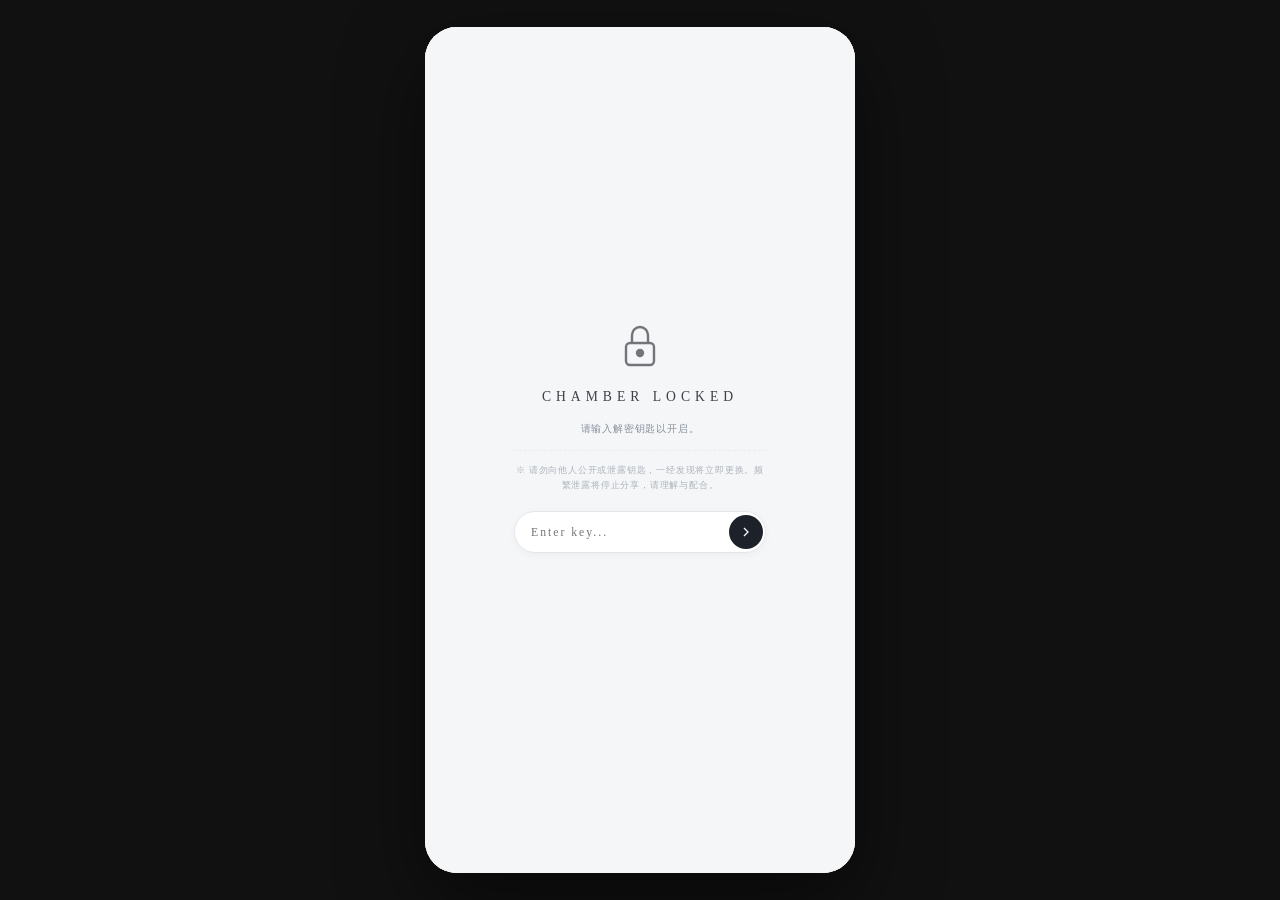
==== commit 6b99e632: "update: 新增云同步（GitHub 仓库备份 / 恢复） 数据打包与传输 - 新增 SYNC_API / SYNC_CHUNK(820KB 分片) / SYNC_DIR(_sync/) - _s" ====
--- a/index.html
+++ b/index.html
@@ -1156,6 +1156,11 @@
         <div class="sblock">
           <div class="sblock-label">存储管理</div>
           <div class="snav-list">
+            <div class="snav-item" onclick="openSyncSettings()">
+              <svg viewBox="0 0 24 24" width="14" height="14" fill="none" stroke="currentColor" stroke-width="1.8" stroke-linecap="round" stroke-linejoin="round"><path d="M18 10h-1.26A8 8 0 1 0 9 20h9a5 5 0 0 0 0-10z"/></svg>
+              <span>云同步</span>
+              <svg class="cfg-arrow" viewBox="0 0 24 24" fill="none" stroke="currentColor" stroke-width="1.5" stroke-linecap="round"><polyline points="9 18 15 12 9 6"/></svg>
+            </div>
             <div class="snav-item" onclick="showStorageInfo()">
               <svg viewBox="0 0 24 24" width="14" height="14" fill="none" stroke="currentColor" stroke-width="1.8" stroke-linecap="round"><ellipse cx="12" cy="5" rx="9" ry="3"/><path d="M21 12c0 1.66-4 3-9 3s-9-1.34-9-3"/><path d="M3 5v14c0 1.66 4 3 9 3s9-1.34 9-3V5"/></svg>
               <span>查看存储用量</span>
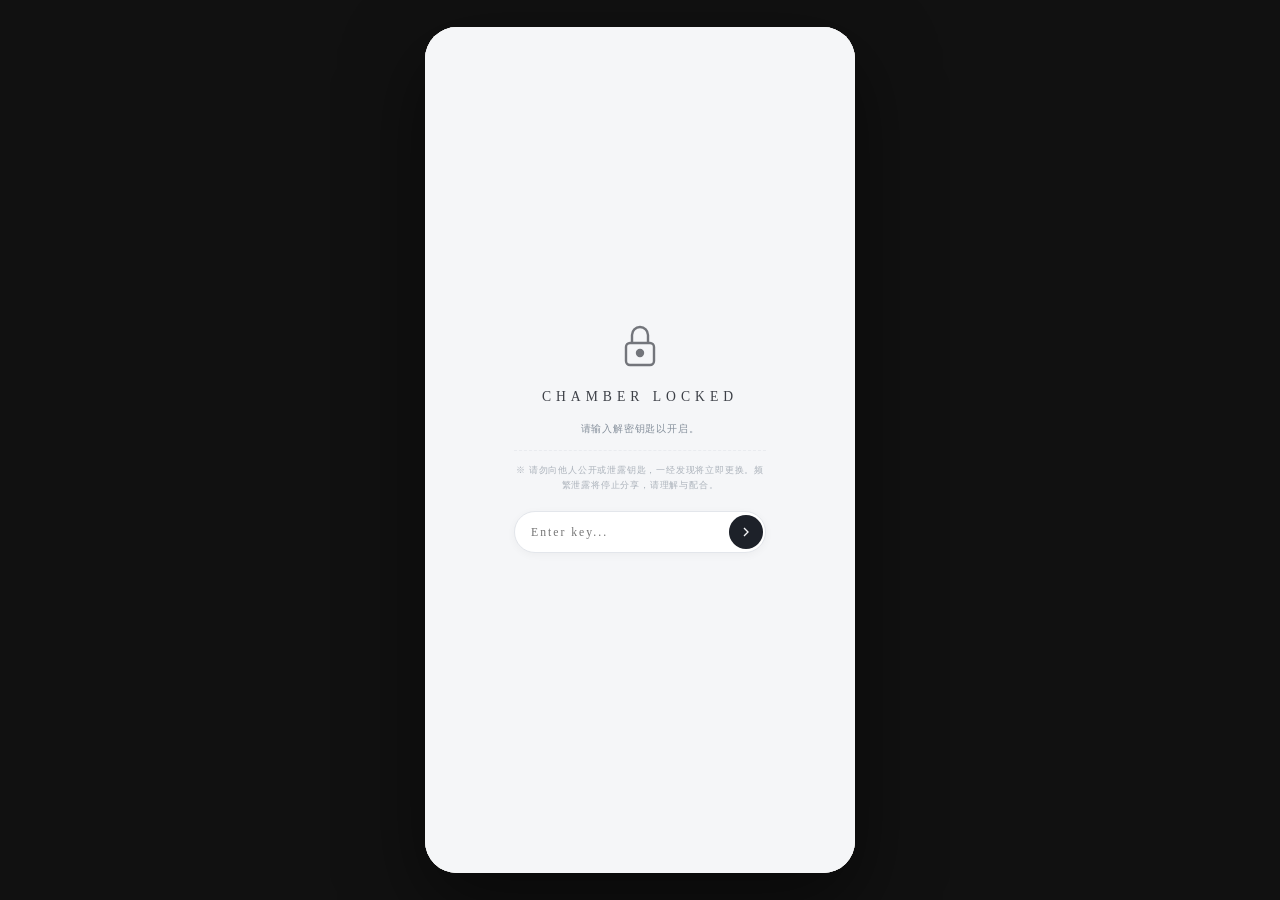
==== commit 85df9b5e: "perf(v1.12.0): 图片按实际显示尺寸压缩 + 引用定位修复 + saveAll 增量写入 背景（真实备份实测，非估算） - imgs 单键 2380KB：拍立得 polar1~4 占 15" ====
--- a/index.html
+++ b/index.html
@@ -1174,6 +1174,17 @@
             <div class="snav-item" onclick="clearTTSCache()">
               <svg viewBox="0 0 24 24" width="14" height="14" fill="none" stroke="currentColor" stroke-width="1.8" stroke-linecap="round"><polygon points="11 5 6 9 2 9 2 15 6 15 11 19 11 5"/><path d="M15.54 8.46a5 5 0 0 1 0 7.07"/><path d="M19.07 4.93a10 10 0 0 1 0 14.14"/></svg>
               <span>清除TTS语音缓存</span>
+              <svg class="cfg-arrow" viewBox="0 0 24 24" fill="none" stroke="currentColor" stroke-width="1.5" stroke-linecap="round"><polyline points="9 18 15 12 9 6"/></svg>
+            </div>
+          </div>
+        </div>
+
+        <div class="sblock">
+          <div class="sblock-label">关于</div>
+          <div class="snav-list">
+            <div class="snav-item" onclick="showVersionInfo()">
+              <svg viewBox="0 0 24 24" width="14" height="14" fill="none" stroke="currentColor" stroke-width="1.8" stroke-linecap="round"><path d="M20.59 13.41l-7.17 7.17a2 2 0 0 1-2.83 0L2 12V2h10l8.59 8.59a2 2 0 0 1 0 2.82z"/><line x1="7" y1="7" x2="7.01" y2="7"/></svg>
+              <span>版本 <b id="verLabel">—</b></span>
               <svg class="cfg-arrow" viewBox="0 0 24 24" fill="none" stroke="currentColor" stroke-width="1.5" stroke-linecap="round"><polyline points="9 18 15 12 9 6"/></svg>
             </div>
           </div>
--- a/style.css
+++ b/style.css
@@ -3287,6 +3287,9 @@
   margin-top: 1px;
 }
 .quote-line .qthumb.round { border-radius: 5px; }
+/* ⭕ 引用行里的图片 / 表情包缩略图可点开看原图，给个可点的提示和按下反馈 */
+.quote-line .qthumb[data-view] { cursor: zoom-in; }
+.quote-line .qthumb[data-view]:active { opacity: .65; transform: scale(.92); }
 
 /* â”€â”€â”€ ç¾ŽåŒ–: Dock æ¿€æ´»æ€æ”¹ä¸ºåº•éƒ¨å°åœ†ç‚¹ â”€â”€â”€ */
 .dock-btn { position: relative; }
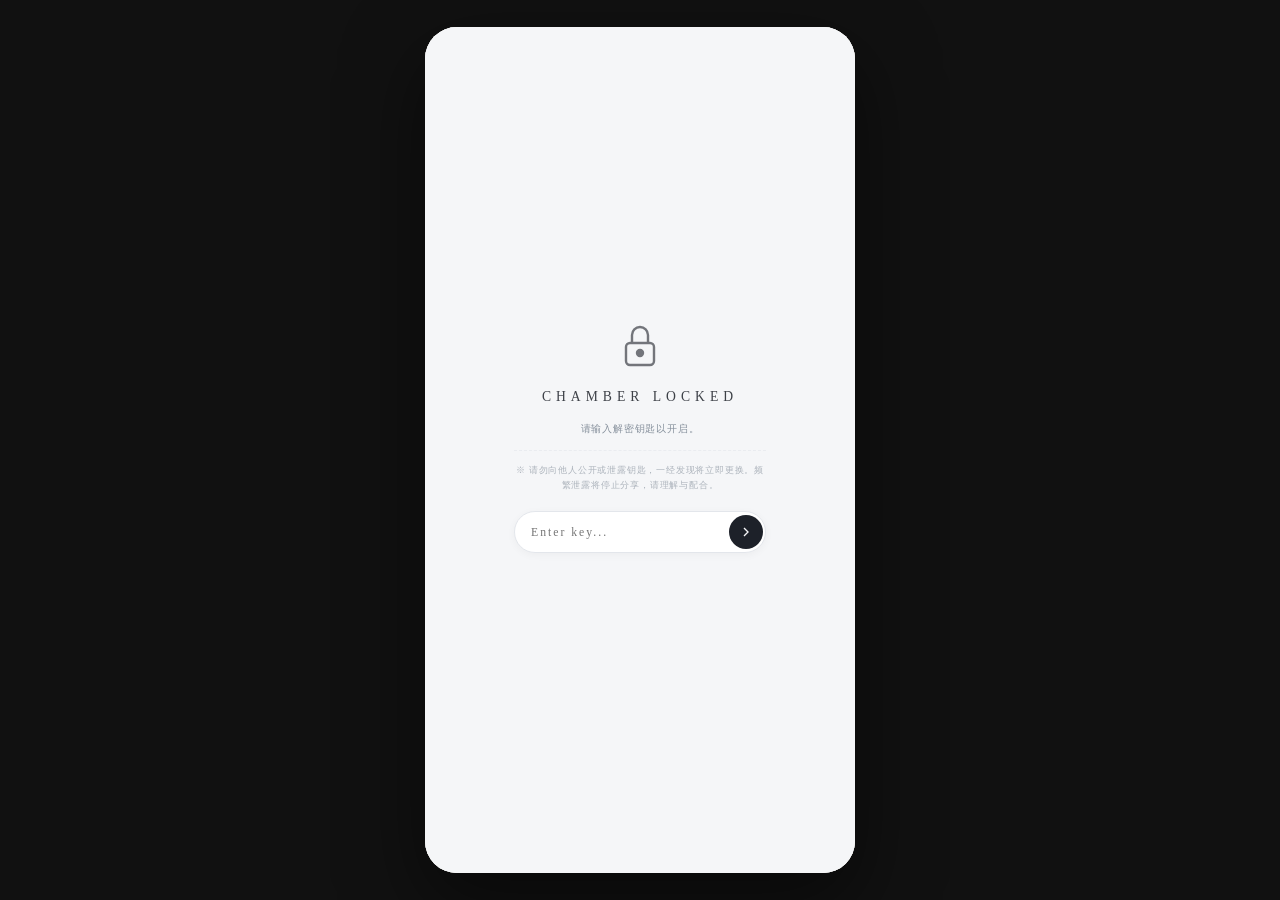
==== commit f2456ffd: "v1.15.1 设置开关改乐观更新：点下去当帧响应 根因：全项目设置函数都是 cfg=…; await saveAll(); syncUI(); 视觉更新被压在等写盘之后  修复： - 视觉翻转前置（" ====
--- a/index.html
+++ b/index.html
@@ -690,7 +690,7 @@
           <div class="stoggle-group">
             <div class="stoggle-row">
               <span>适应屏幕（不滚动）</span>
-              <div class="sw" id="sw_fitHome" onclick="cfgToggle('fitHome')"><div class="sw-indicator"></div></div>
+              <div class="sw" id="sw_fitHome" onclick="cfgToggle('fitHome', event)"><div class="sw-indicator"></div></div>
             </div>
           </div>
         </div>
@@ -711,11 +711,11 @@
           <div class="stoggle-group">
             <div class="stoggle-row">
               <span>隐藏美学卡片背景</span>
-              <div class="sw" id="sw_hideAesBg" onclick="cfgToggle('hideAesBg')"><div class="sw-indicator"></div></div>
+              <div class="sw" id="sw_hideAesBg" onclick="cfgToggle('hideAesBg', event)"><div class="sw-indicator"></div></div>
             </div>
             <div class="stoggle-row">
               <span>隐藏拍立得背景</span>
-              <div class="sw" id="sw_hidePolarBg" onclick="cfgToggle('hidePolarBg')"><div class="sw-indicator"></div></div>
+              <div class="sw" id="sw_hidePolarBg" onclick="cfgToggle('hidePolarBg', event)"><div class="sw-indicator"></div></div>
             </div>
           </div>
         </div>
@@ -854,35 +854,35 @@
           <div class="stoggle-group">
             <div class="stoggle-row">
               <span>头像</span>
-              <div class="sw" id="sw_showAvatar" onclick="cfgToggle('showAvatar')"><div class="sw-indicator"></div></div>
+              <div class="sw" id="sw_showAvatar" onclick="cfgToggle('showAvatar', event)"><div class="sw-indicator"></div></div>
             </div>
             <div class="stoggle-row">
               <span>对方名称</span>
-              <div class="sw" id="sw_showName" onclick="cfgToggle('showName')"><div class="sw-indicator"></div></div>
+              <div class="sw" id="sw_showName" onclick="cfgToggle('showName', event)"><div class="sw-indicator"></div></div>
             </div>
             <div class="stoggle-row">
               <span>我方名称</span>
-              <div class="sw" id="sw_showSelfName" onclick="cfgToggle('showSelfName')"><div class="sw-indicator"></div></div>
+              <div class="sw" id="sw_showSelfName" onclick="cfgToggle('showSelfName', event)"><div class="sw-indicator"></div></div>
             </div>
             <div class="stoggle-row">
               <span>时间戳</span>
-              <div class="sw" id="sw_showTime" onclick="cfgToggle('showTime')"><div class="sw-indicator"></div></div>
+              <div class="sw" id="sw_showTime" onclick="cfgToggle('showTime', event)"><div class="sw-indicator"></div></div>
             </div>
             <div class="stoggle-row">
               <span>精确到秒</span>
-              <div class="sw" id="sw_showSeconds" onclick="cfgToggle('timeShowSeconds')"><div class="sw-indicator"></div></div>
+              <div class="sw" id="sw_showSeconds" onclick="cfgToggle('timeShowSeconds', event)"><div class="sw-indicator"></div></div>
             </div>
             <div class="stoggle-row">
               <span>对方自定义时间戳</span>
-              <div class="sw" id="sw_oppCustomTime" onclick="cfgToggle('oppCustomTime')"><div class="sw-indicator"></div></div>
+              <div class="sw" id="sw_oppCustomTime" onclick="cfgToggle('oppCustomTime', event)"><div class="sw-indicator"></div></div>
             </div>
             <div class="stoggle-row">
               <span>我方已读</span>
-              <div class="sw" id="sw_showRead" onclick="cfgToggle('showRead')"><div class="sw-indicator"></div></div>
+              <div class="sw" id="sw_showRead" onclick="cfgToggle('showRead', event)"><div class="sw-indicator"></div></div>
             </div>
             <div class="stoggle-row">
               <span>已读对方</span>
-              <div class="sw" id="sw_showSelfRead" onclick="cfgToggle('showSelfRead')"><div class="sw-indicator"></div></div>
+              <div class="sw" id="sw_showSelfRead" onclick="cfgToggle('showSelfRead', event)"><div class="sw-indicator"></div></div>
             </div>
           </div>
         </div>
@@ -893,27 +893,27 @@
           <div class="stoggle-group">
             <div class="stoggle-row">
               <span>已读不回</span>
-              <div class="sw" id="sw_ignoreOn" onclick="cfgToggle('ignoreOn')"><div class="sw-indicator"></div></div>
+              <div class="sw" id="sw_ignoreOn" onclick="cfgToggle('ignoreOn', event)"><div class="sw-indicator"></div></div>
             </div>
             <div class="stoggle-row">
               <span>引用回复</span>
-              <div class="sw" id="sw_quoteOn" onclick="cfgToggle('quoteOn')"><div class="sw-indicator"></div></div>
+              <div class="sw" id="sw_quoteOn" onclick="cfgToggle('quoteOn', event)"><div class="sw-indicator"></div></div>
             </div>
             <div class="stoggle-row">
               <span>连句</span>
-              <div class="sw" id="sw_sentenceJoin" onclick="cfgToggle('sentenceJoin')"><div class="sw-indicator"></div></div>
+              <div class="sw" id="sw_sentenceJoin" onclick="cfgToggle('sentenceJoin', event)"><div class="sw-indicator"></div></div>
             </div>
             <div class="stoggle-row">
               <span>随机推荐歌曲</span>
-              <div class="sw" id="sw_songRecOn" onclick="cfgToggle('songRecOn')"><div class="sw-indicator"></div></div>
+              <div class="sw" id="sw_songRecOn" onclick="cfgToggle('songRecOn', event)"><div class="sw-indicator"></div></div>
             </div>
             <div class="stoggle-row">
               <span>歌词取自曲库</span>
-              <div class="sw" id="sw_lyricFromCloud" onclick="cfgToggle('lyricFromCloud')"><div class="sw-indicator"></div></div>
+              <div class="sw" id="sw_lyricFromCloud" onclick="cfgToggle('lyricFromCloud', event)"><div class="sw-indicator"></div></div>
             </div>
             <div class="stoggle-row">
               <span>自动繁体译文</span>
-              <div class="sw" id="sw_tradTransOn" onclick="cfgToggle('tradTransOn')"><div class="sw-indicator"></div></div>
+              <div class="sw" id="sw_tradTransOn" onclick="cfgToggle('tradTransOn', event)"><div class="sw-indicator"></div></div>
             </div>
             <div class="sinput-row" style="margin-top:6px;">
               <span class="sinput-label">繁体为主概率</span>
@@ -924,11 +924,11 @@
             </div>
             <div class="stoggle-row">
               <span>繁体为主</span>
-              <div class="sw" id="sw_tradPrimary" onclick="cfgToggle('tradPrimary')"><div class="sw-indicator"></div></div>
+              <div class="sw" id="sw_tradPrimary" onclick="cfgToggle('tradPrimary', event)"><div class="sw-indicator"></div></div>
             </div>
             <div class="stoggle-row">
               <span>组字（随机造句）</span>
-              <div class="sw" id="sw_recombOn" onclick="cfgToggle('recombOn')"><div class="sw-indicator"></div></div>
+              <div class="sw" id="sw_recombOn" onclick="cfgToggle('recombOn', event)"><div class="sw-indicator"></div></div>
             </div>
           </div>
           <div class="snav-list" style="margin-top:8px;">
@@ -944,7 +944,7 @@
           <div class="stoggle-group" style="margin-top:8px;">
             <div class="stoggle-row">
               <span>主动发送</span>
-              <div class="sw" id="sw_activeSend" onclick="cfgToggle('activeSend')"><div class="sw-indicator"></div></div>
+              <div class="sw" id="sw_activeSend" onclick="cfgToggle('activeSend', event)"><div class="sw-indicator"></div></div>
             </div>
           </div>
           <div class="sinput-row" style="margin-top:10px;">
@@ -978,7 +978,7 @@
           <div class="stoggle-group">
             <div class="stoggle-row">
               <span>对方随机发送表情包</span>
-              <div class="sw" id="sw_stickerOn" onclick="cfgToggle('stickerOn')"><div class="sw-indicator"></div></div>
+              <div class="sw" id="sw_stickerOn" onclick="cfgToggle('stickerOn', event)"><div class="sw-indicator"></div></div>
             </div>
           </div>
 
@@ -997,7 +997,7 @@
           <div class="stoggle-group">
             <div class="stoggle-row">
               <span>开启Bot随机画作回复</span>
-              <div class="sw" id="sw_painterOn" onclick="cfgToggle('painterOn')"><div class="sw-indicator"></div></div>
+              <div class="sw" id="sw_painterOn" onclick="cfgToggle('painterOn', event)"><div class="sw-indicator"></div></div>
             </div>
           </div>
         </div>
@@ -1008,7 +1008,7 @@
           <div class="stoggle-group">
             <div class="stoggle-row">
               <span>群聊模式</span>
-              <div class="sw" id="sw_groupMode" onclick="cfgToggle('groupMode')"><div class="sw-indicator"></div></div>
+              <div class="sw" id="sw_groupMode" onclick="cfgToggle('groupMode', event)"><div class="sw-indicator"></div></div>
             </div>
           </div>
           <div class="snav-list" style="margin-top:8px;">
@@ -1033,7 +1033,7 @@
           <div class="stoggle-group">
             <div class="stoggle-row">
               <span>浮卡</span>
-              <div class="sw" id="sw_popupOn" onclick="cfgToggle('popupOn')"><div class="sw-indicator"></div></div>
+              <div class="sw" id="sw_popupOn" onclick="cfgToggle('popupOn', event)"><div class="sw-indicator"></div></div>
             </div>
             <div class="stoggle-row">
               <span>系统通知</span>
@@ -1041,7 +1041,7 @@
             </div>
             <div class="stoggle-row">
               <span>音效</span>
-              <div class="sw" id="sw_soundOn" onclick="cfgToggle('soundOn')"><div class="sw-indicator"></div></div>
+              <div class="sw" id="sw_soundOn" onclick="cfgToggle('soundOn', event)"><div class="sw-indicator"></div></div>
             </div>
           </div>
           <div class="snav-list" style="margin-top:8px;">
@@ -1088,11 +1088,11 @@
           <div class="stoggle-group">
             <div class="stoggle-row">
               <span>自动朗读</span>
-              <div class="sw" id="sw_autoTTS_adv" onclick="cfgToggle('autoTTS')"><div class="sw-indicator"></div></div>
+              <div class="sw" id="sw_autoTTS_adv" onclick="cfgToggle('autoTTS', event)"><div class="sw-indicator"></div></div>
             </div>
             <div class="stoggle-row">
               <span>持久缓存</span>
-              <div class="sw" id="sw_ttsPersist" onclick="cfgToggle('ttsPersist')"><div class="sw-indicator"></div></div>
+              <div class="sw" id="sw_ttsPersist" onclick="cfgToggle('ttsPersist', event)"><div class="sw-indicator"></div></div>
             </div>
           </div>
           <div class="sinput-stack">
